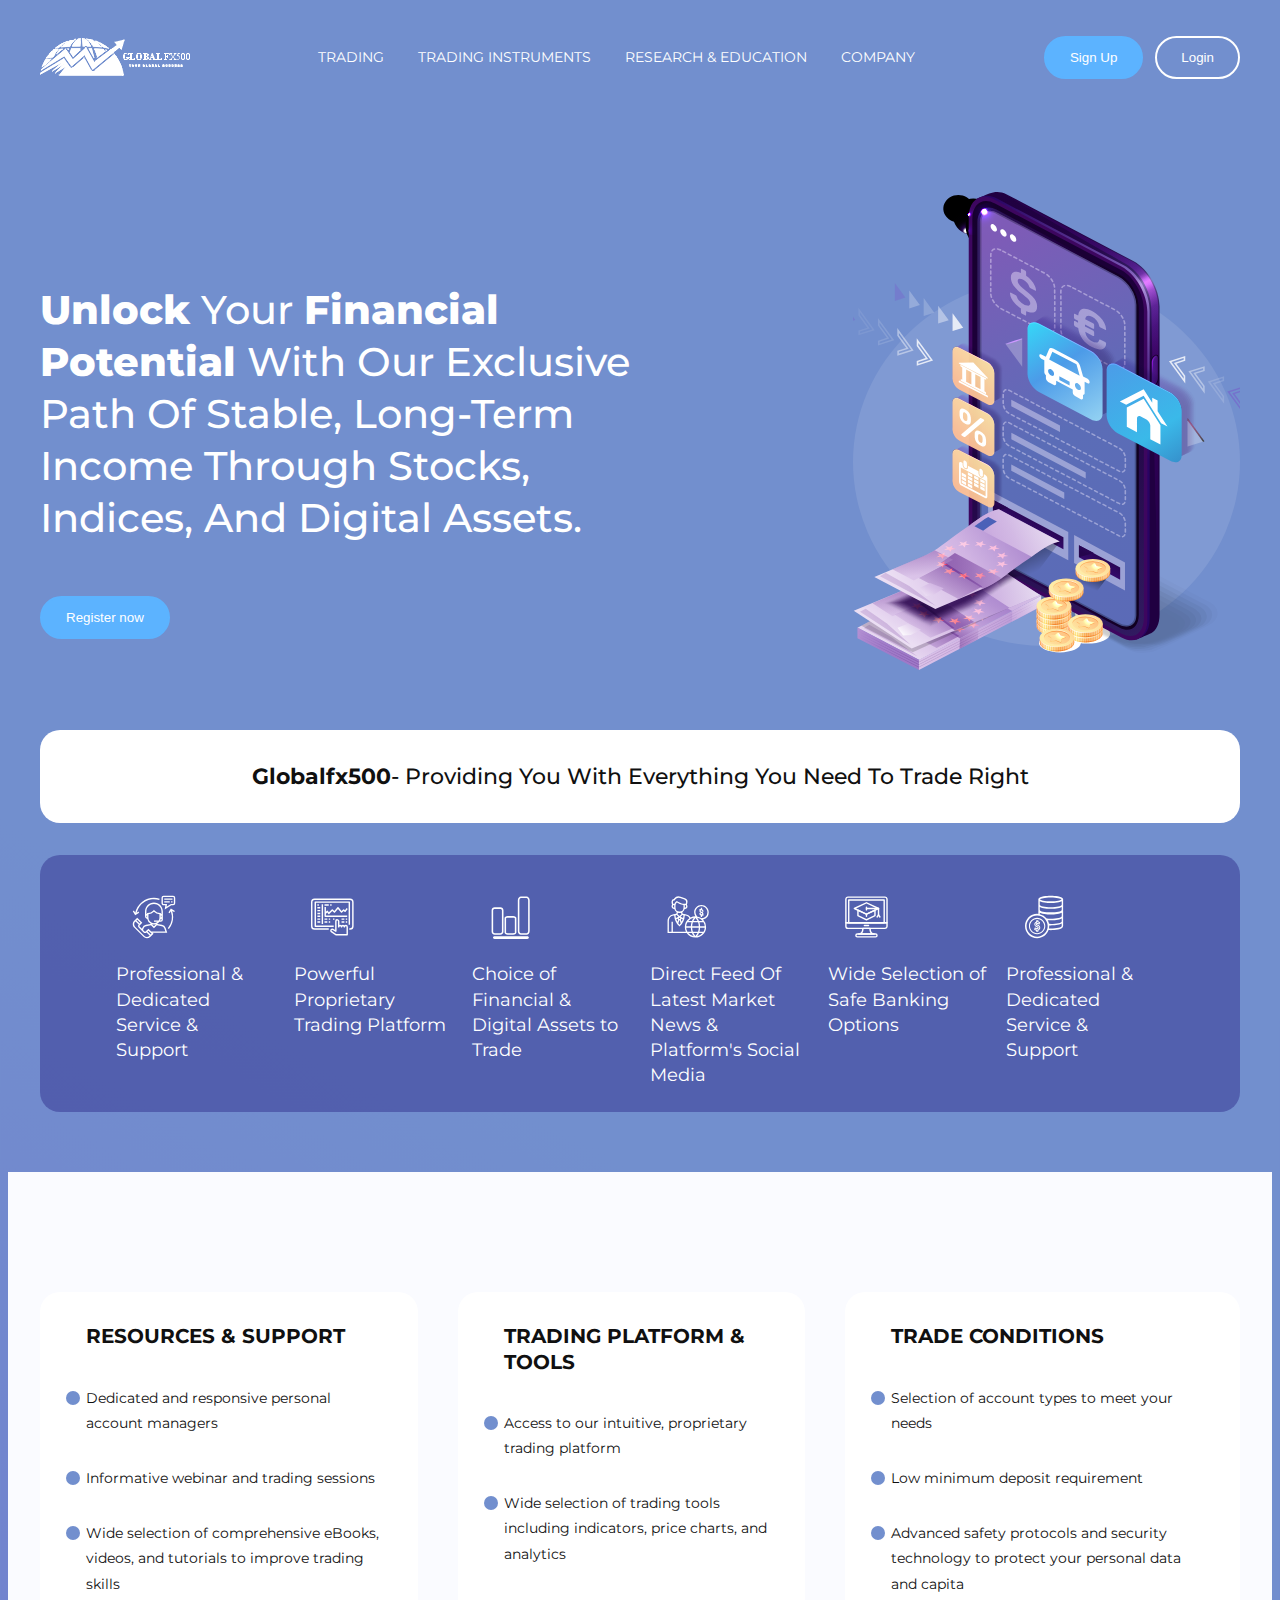
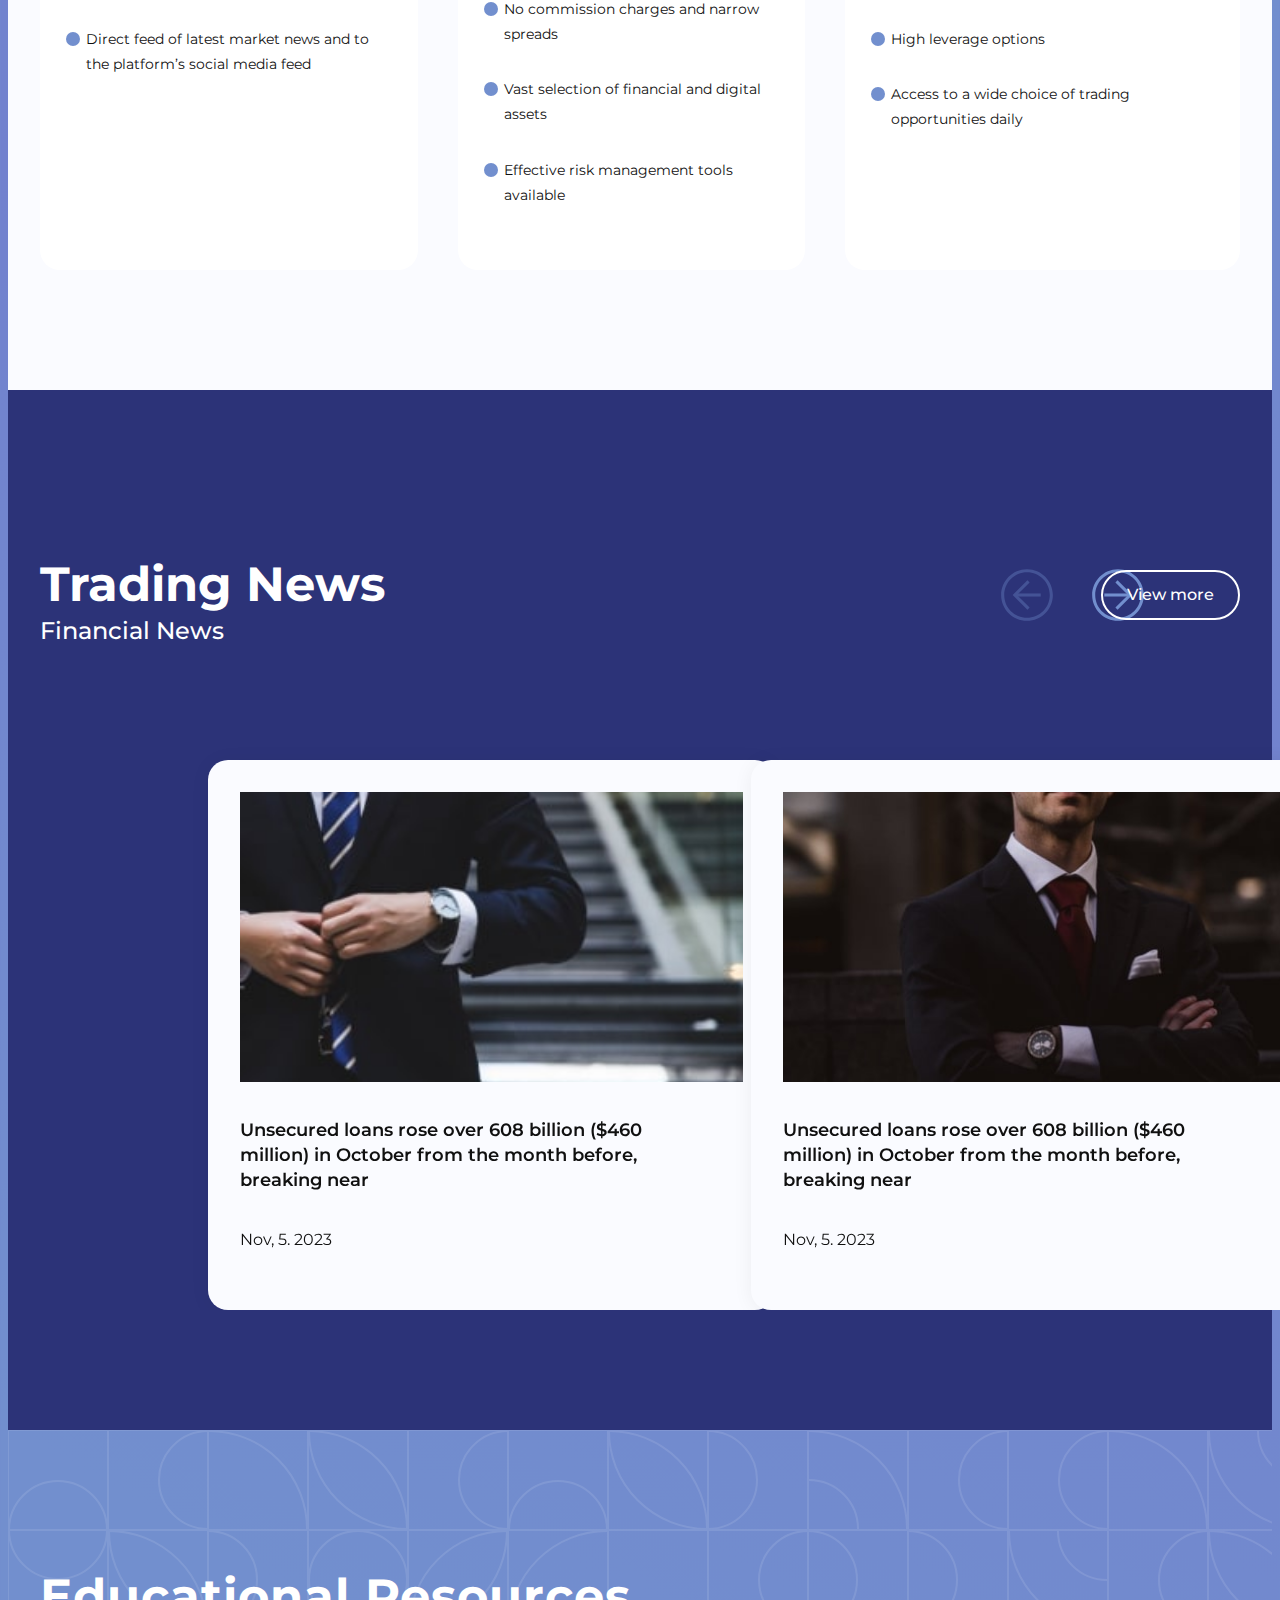
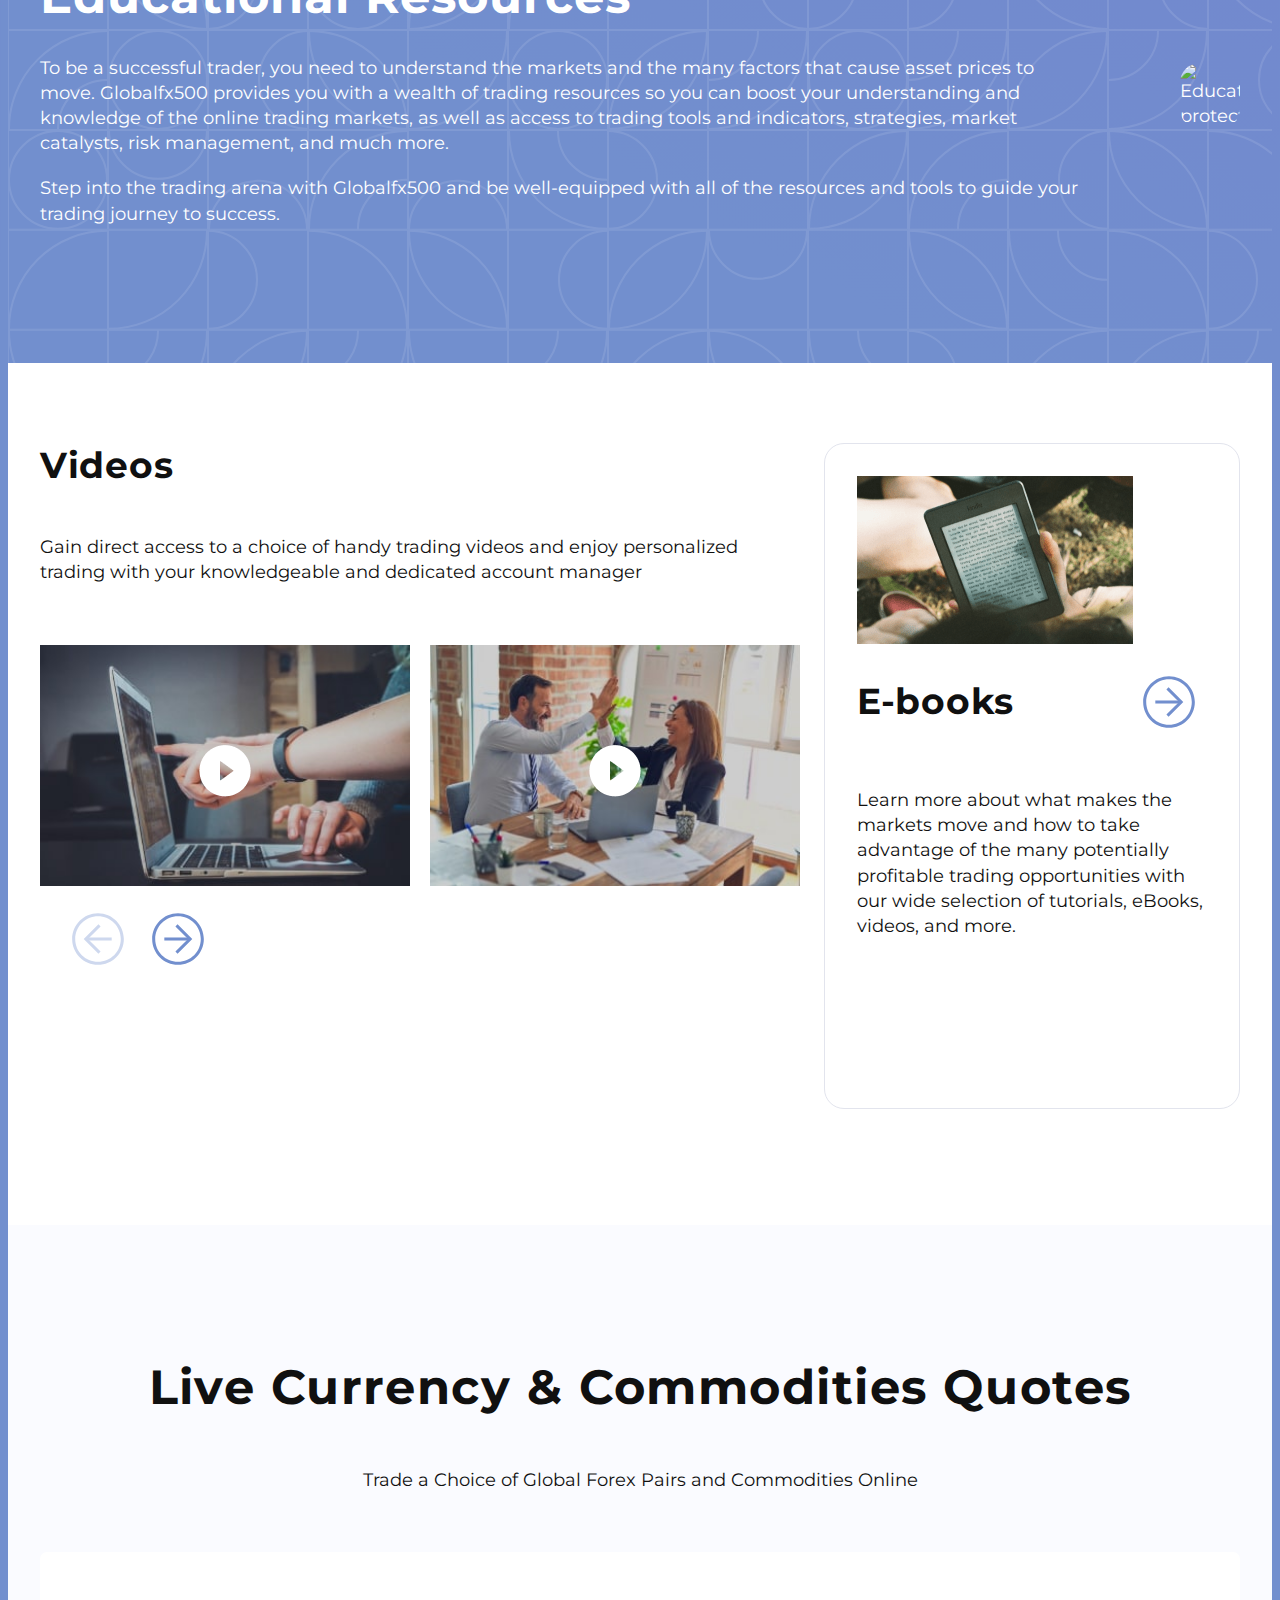
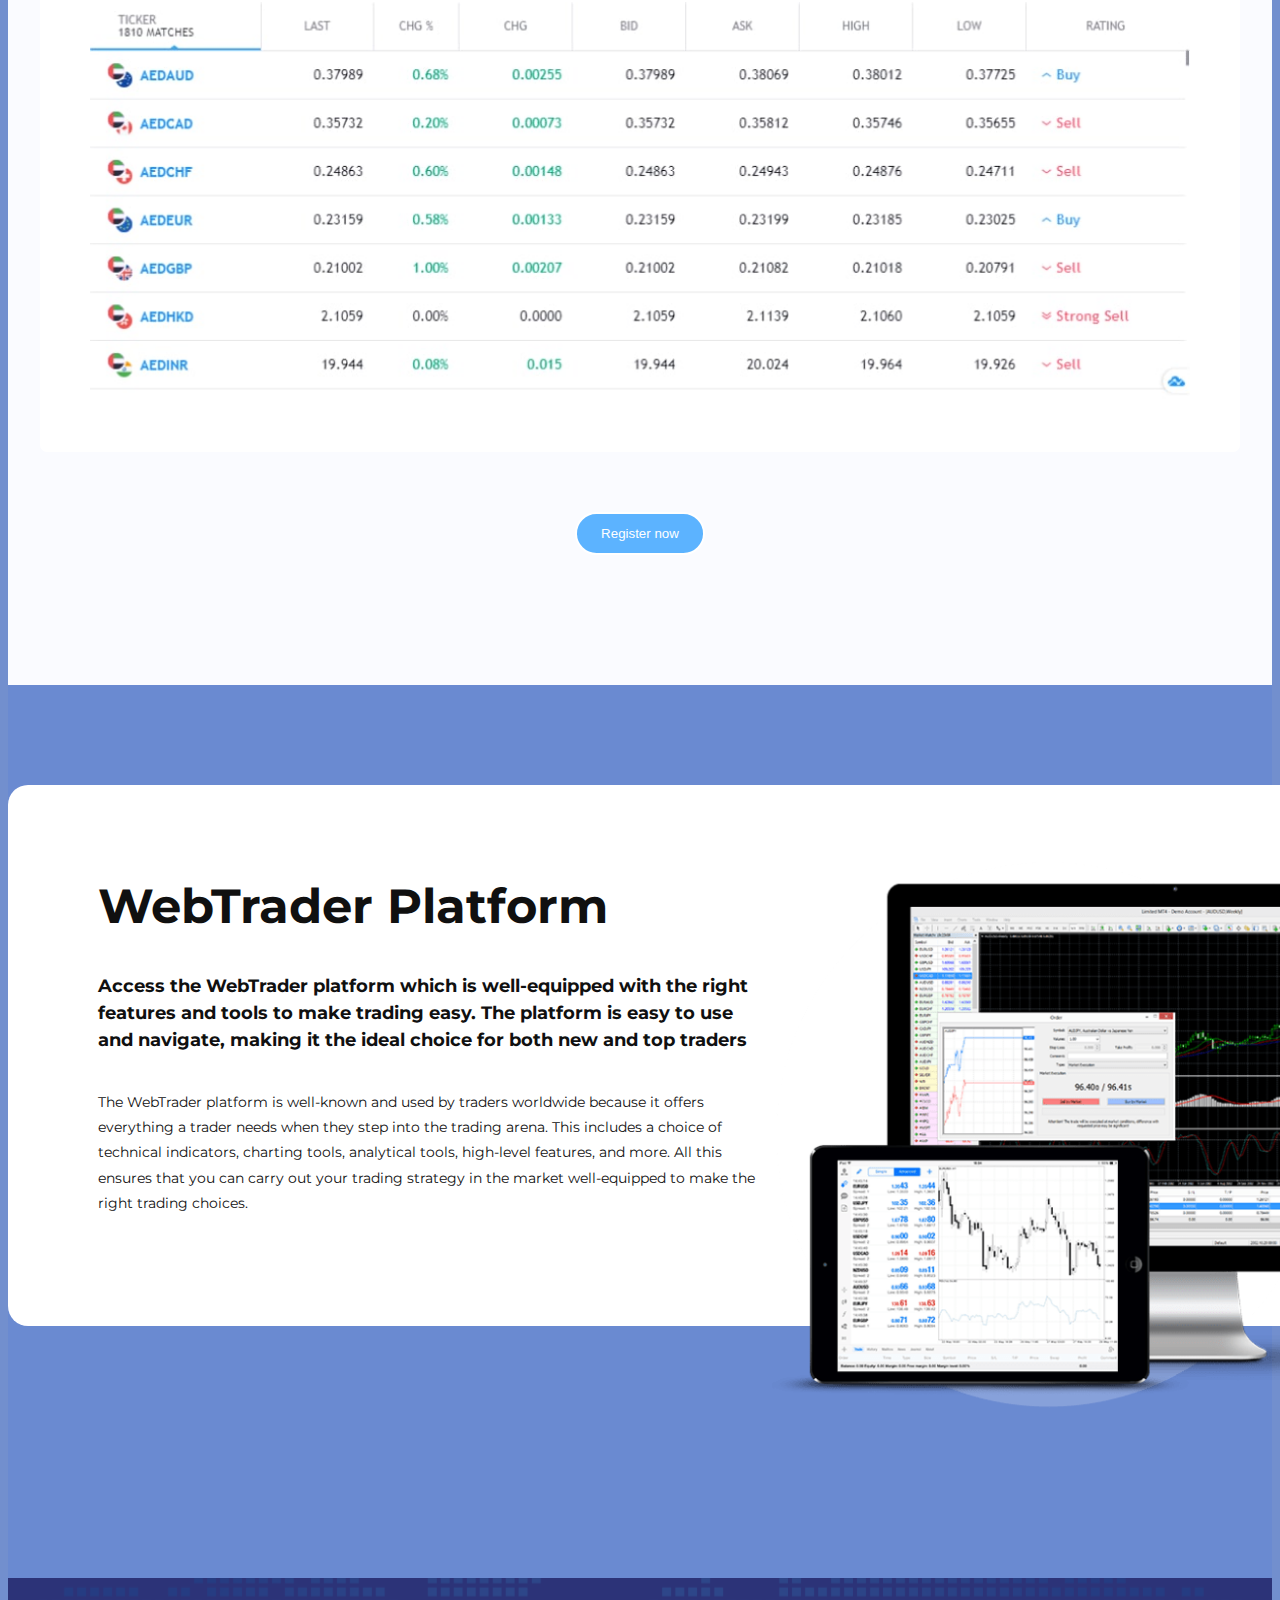
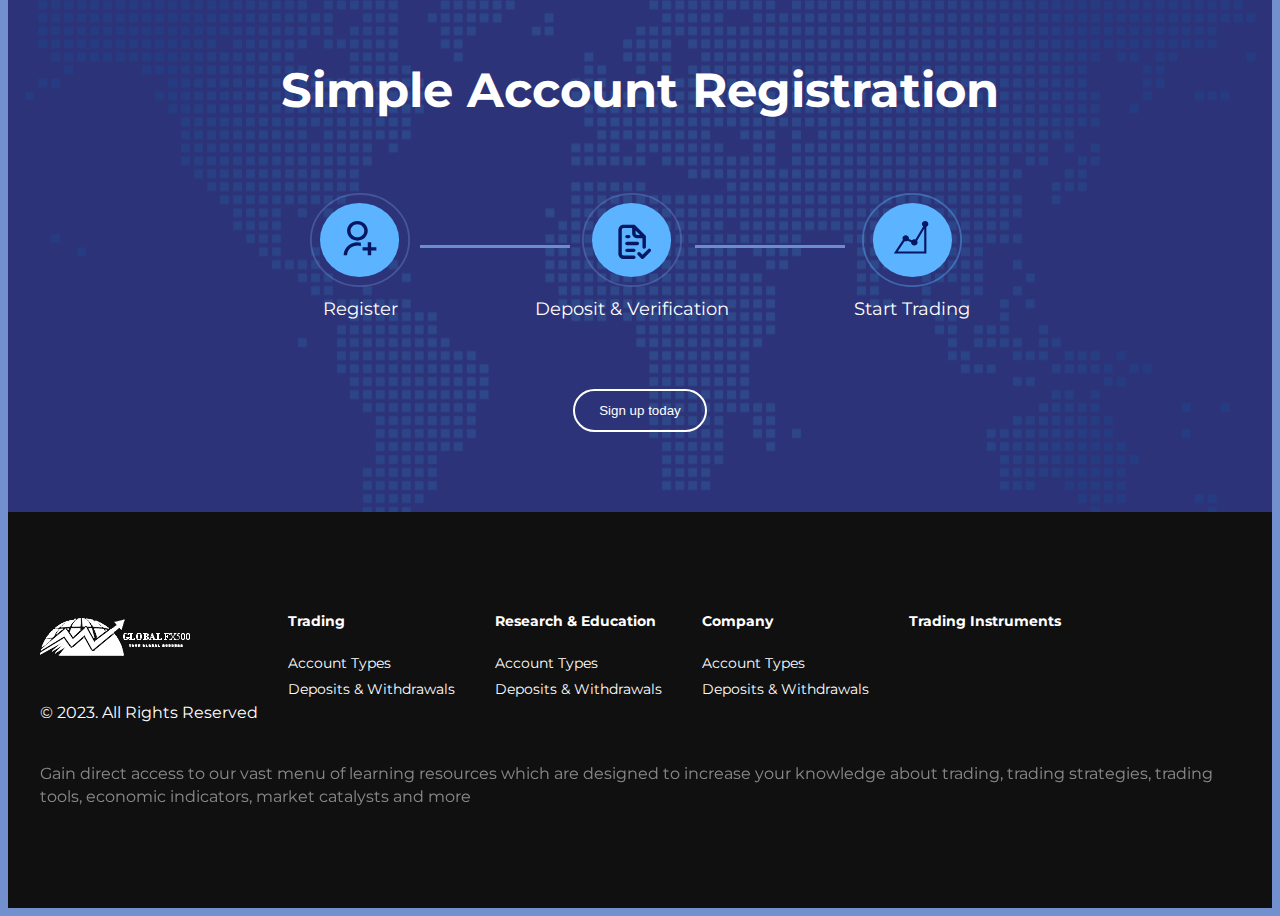
==== index.html @ 39d7bdc4 "finish index" ====
<!DOCTYPE html>
<html lang="en">
  <head>
    <meta charset="UTF-8">
    <meta http-equiv="X-UA-Compatible" content="IE=edge">
    <meta name="viewport" content="width=device-width, initial-scale=1.0">
    <link type="Image/x-icon" href="./img/icons-lemon.svg" rel="icon">
    <!-- фавікон -->
    <link
      rel="stylesheet"
      href="https://cdnjs.cloudflare.com/ajax/libs/modern-normalize/1.1.0/modern-normalize.min.css"
      integrity="sha512-wpPYUAdjBVSE4KJnH1VR1HeZfpl1ub8YT/NKx4PuQ5NmX2tKuGu6U/JRp5y+Y8XG2tV+wKQpNHVUX03MfMFn9Q=="
      crossorigin="anonymous"
      referrerpolicy="no-referrer"
    >
    <link rel="preconnect" href="https://fonts.googleapis.com" >
    <link rel="preconnect" href="https://fonts.gstatic.com" crossorigin>
    <link
      href="https://fonts.googleapis.com/css2?family=Montserrat:wght@400;500;600;700;800&display=swap"
      rel="stylesheet"
    >
    <link
      rel="stylesheet"
      href="https://cdn.jsdelivr.net/npm/swiper@8/swiper-bundle.min.css"
    >
    <link rel="stylesheet" href="./css/main.min.css" >
    <title>Home page</title>
  </head>

  <body>
    <header class="header">
      <div class="header__container container">
        <div class="logo">
          <a href="./index.html" class="logo__link"
            ><img src="./img/logo.png" alt="logo"
          ></a>
        </div>
        <nav class="nav">
          <ul class="nav__list list">
            <li class="nav__item">
              <a href="" class="nav__link link">TRADING</a>
            </li>
            <li class="nav__item">
              <a href="" class="nav__link link">TRADING INSTRUMENTS</a>
            </li>
            <li class="nav__item">
              <a href="" class="nav__link link">RESEARCH & EDUCATION</a>
            </li>
            <li class="nav__item">
              <a href="" class="nav__link link">COMPANY</a>
            </li>
          </ul>
        </nav>
        <div class="header__btn-wrp">
          <button class="header__btn btn btn__main">Sign Up</button>
          <button class="header__btn btn btn__secondary">Login</button>
        </div>
      </div>

      <div class="header-mob container">
        <div class="logo mob-logo">
          <a href="" class="logo__link"
            ><img src="./img/logo.png" alt="logo"
          ></a>
        </div>
        <button type="button" class="mob-menu__open-btn" data-menu-open>
          <svg class="mob-menu__icon" width="40" height="40">
            <use href="./img/icons.svg#icon-menu_open"></use>
          </svg>
        </button>
      </div>

      <div class="backdrop is-hidden" data-menu>
        <div class="mob-menu">
          <div class="container">
            <button type="button" class="mob-menu__close-btn" data-menu-close>
              <svg class="mob-menu__button-icon" width="40" height="40">
                <use href="./img/icons.svg#icon-menu_close"></use>
              </svg>
            </button>
            <nav class="mob-nav">
              <ul class="mob-nav__list list">
                <li class="mob-nav__item">
                  <a href="" class="mob-nav__link link">TRADING</a>
                </li>
                <li class="mob-nav__item">
                  <a href="" class="mob-nav__link link">TRADING INSTRUMENTS</a>
                </li>
                <li class="mob-nav__item">
                  <a href="" class="mob-nav__link link">RESEARCH & EDUCATION</a>
                </li>
                <li class="mob-nav__item">
                  <a href="" class="mob-nav__link link">COMPANY</a>
                </li>
              </ul>
            </nav>

            <div class="mob-header__btn-wrp">
              <button class="mob-header__btn btn btn__main">Sign Up</button>
              <button class="mob-header__btn btn btn__secondary">Login</button>
            </div>
          </div>
        </div>
      </div>
    </header>

    <main>
      <section class="hero hero-section">
        <div class="container">
          <div class="hero__top">
            <div class="hero__title-wrp">
              <h1 class="hero__title">
                <b>Unlock</b> Your <b>Financial Potential</b> with Our Exclusive
                Path of Stable, Long-term Income through Stocks, Indices, and
                Digital Assets.
              </h1>
              <button class="hero__btn btn btn__main">Register now</button>
            </div>
            <div class="hero__img-wrp">
              <img src="./img/hero.svg" alt="online-bank">
            </div>
          </div>

          <div class="hero__bottom">
            <p class="hero__slogan">
              <b> Globalfx500  </b>  -  Providing You With Everything You
              Need To Trade Right
            </p>
            <div class="hero__benefits">
              <ul class="hero__benefits-list list">
                <li class="hero__benefits-item">
                  <svg class="hero__benefits-icon" width="56" height="56">
                    <use href="./img/icons.svg#icon-benefit1"></use>
                  </svg>
                  <p class="hero__benefits-txt">
                    Professional & Dedicated Service & Support
                  </p>
                </li>

                <li class="hero__benefits-item">
                  <svg class="hero__benefits-icon" width="56" height="56">
                    <use href="./img/icons.svg#icon-benefit2"></use>
                  </svg>
                  <p class="hero__benefits-txt">
                    Powerful Proprietary Trading Platform
                  </p>
                </li>

                <li class="hero__benefits-item">
                  <svg class="hero__benefits-icon" width="56" height="56">
                    <use href="./img/icons.svg#icon-benefit3"></use>
                  </svg>
                  <p class="hero__benefits-txt">
                    Choice of Financial & Digital Assets to Trade
                  </p>
                </li>

                <li class="hero__benefits-item">
                  <svg class="hero__benefits-icon" width="56" height="56">
                    <use href="./img/icons.svg#icon-benefit4"></use>
                  </svg>
                  <p class="hero__benefits-txt">
                    Direct Feed Of Latest Market News & Platform's Social Media
                  </p>
                </li>

                <li class="hero__benefits-item">
                  <svg class="hero__benefits-icon" width="56" height="56">
                    <use href="./img/icons.svg#icon-benefit5"></use>
                  </svg>
                  <p class="hero__benefits-txt">
                    Wide Selection of Safe Banking Options
                  </p>
                </li>

                <li class="hero__benefits-item">
                  <svg class="hero__benefits-icon" width="56" height="56">
                    <use href="./img/icons.svg#icon-benefit6"></use>
                  </svg>
                  <p class="hero__benefits-txt">
                    Professional & Dedicated Service & Support
                  </p>
                </li>
              </ul>
            </div>
          </div>
        </div>
      </section>

      <section class="about about-section">
        <div class="container">
          <ul class="about__block-list list">
            <li class="about__block-item">
              <h2 class="about__block-title">RESOURCES & SUPPORT</h2>
              <ul class="about__benefits-list list">
                <li class="about__benefits-item">
                  Dedicated and responsive personal account managers
                </li>
                <li class="about__benefits-item">
                  Informative webinar and trading sessions
                </li>
                <li class="about__benefits-item">
                  Wide selection of comprehensive eBooks, videos, and tutorials
                  to improve trading skills
                </li>
                <li class="about__benefits-item">
                  Direct feed of latest market news and to the platform’s social
                  media feed
                </li>
              </ul>
            </li>

            <li class="about__block-item">
              <h2 class="about__block-title">TRADING PLATFORM & TOOLS</h2>
              <ul class="about__benefits-list list">
                <li class="about__benefits-item">
                  Access to our intuitive, proprietary trading platform
                </li>
                <li class="about__benefits-item">
                  Wide selection of trading tools including indicators, price
                  charts, and analytics
                </li>
                <li class="about__benefits-item">
                  No commission charges and narrow spreads
                </li>
                <li class="about__benefits-item">
                  Vast selection of financial and digital assets
                </li>
                <li class="about__benefits-item">
                  Effective risk management tools available
                </li>
              </ul>
            </li>

            <li class="about__block-item">
              <h2 class="about__block-title">TRADE CONDITIONS</h2>
              <ul class="about__benefits-list list">
                <li class="about__benefits-item">
                  Selection of account types to meet your needs
                </li>
                <li class="about__benefits-item">
                  Low minimum deposit requirement
                </li>
                <li class="about__benefits-item">
                  Advanced safety protocols and security technology to protect
                  your personal data and capita
                </li>
                <li class="about__benefits-item">High leverage options</li>
                <li class="about__benefits-item">
                  Access to a wide choice of trading opportunities daily
                </li>
              </ul>
            </li>
          </ul>
        </div>
      </section>

      <section class="news">
        <div class="container news__container">
          <div class="news__title-wrp">
            <h2 class="news__title">Trading News</h2>

            <p class="news__subtitle">Financial News</p>
          </div>

          <a href="" class="btn btn__secondary news__btn link">View more</a>
        </div>

        <div class="swiper" id="newsSwiper">
          <!-- Additional required wrapper -->
          <div class="swiper-wrapper">
            <!-- Slides -->
            <div class="swiper-slide">
              <a href="" class="link">
                <div class="news-item">
                  <div class="news__img">
                    <img src="./img/news-1.jpg" alt="news-cover-1">
                  </div>
                  <div class="news__text">
                    Unsecured loans rose over 608 billion ($460 million) in
                    October from the month before, breaking near
                  </div>
                  <p class="news__day">Nov, 5. 2023</p>
                </div>
              </a>
            </div>

            <div class="swiper-slide">
              <a href="" class="link">
                <div class="news-item">
                  <div class="news__img">
                    <img src="./img/news-2.jpg" alt="news-cover-2" >
                  </div>
                  <div class="news__text">
                    Unsecured loans rose over 608 billion ($460 million) in
                    October from the month before, breaking near
                  </div>
                  <p class="news__day">Nov, 5. 2023</p>
                </div>
              </a>
            </div>

            <div class="swiper-slide">
              <a href="" class="link">
                <div class="news-item">
                  <div class="news__img">
                    <img src="./img/news-3.jpg" alt="news-cover-3" >
                  </div>
                  <div class="news__text">
                    Unsecured loans rose over 608 billion ($460 million) in
                    October from the month before, breaking near
                  </div>
                  <p class="news__day">Nov, 5. 2023</p>
                </div>
              </a>
            </div>

            <div class="swiper-slide">
              <a href="" class="link">
                <div class="news-item">
                  <div class="news__img">
                    <img src="./img/news-4.jpg" alt="news-cover-4" >
                  </div>
                  <div class="news__text">
                    Unsecured loans rose over 608 billion ($460 million) in
                    October from the month before, breaking near
                  </div>
                  <p class="news__day">Nov, 5. 2023</p>
                </div>
              </a>
            </div>

            <div class="swiper-slide">
              <a href="" class="link">
                <div class="news-item">
                  <div class="news__img">
                    <img src="./img/news-1.jpg" alt="news-cover-1" >
                  </div>
                  <div class="news__text">
                    Unsecured loans rose over 608 billion ($460 million) in
                    October from the month before, breaking near
                  </div>
                  <p class="news__day">Nov, 5. 2023</p>
                </div>
              </a>
            </div>
          </div>

          <div class="swiper-button-prev news-btn-prev"></div>
          <div class="swiper-button-next news-btn-next"></div>
        </div>
      </section>

      <section class="description">
        <div class="container description__container">
          <div class="description__text-content">
            <h2 class="description__title">Educational Resources</h2>
            <p class="description__text">
              To be a successful trader, you need to understand the markets and
              the many factors that cause asset prices to move. Globalfx500
              provides you with a wealth of trading resources so you can boost
              your understanding and knowledge of the online trading markets, as
              well as access to trading tools and indicators, strategies, market
              catalysts, risk management, and much more.
            </p>
            <p class="description__text description__text--second">
              Step into the trading arena with Globalfx500 and be well-equipped
              with all of the resources and tools to guide your trading journey
              to success.
            </p>
          </div>

          <div class="description__image-wrp">
            <img src="./img/description-img.jpg" alt="Educational protect">
          </div>
        </div>
      </section>

      <section class="video">
        <div class="container video__container">
          <div class="video__slider-wrp">
            <h2 class="video__title">Videos</h2>
            <p class="video__txt">
              Gain direct access to a choice of handy trading videos and enjoy
              personalized trading with your knowledgeable and dedicated account
              manager
            </p>

              <div class="swiper" id="newVideoSwiper">

                <div class="swiper-wrapper">
                  <!-- Slides -->
                  <div class="swiper-slide">
                    <div class="swiper-slide-img">
                      <img
                      class="video-thumbnail"
                      src="./img/video-1.jpg"
                      alt="Video Thumbnail"
                      width="300"
                      height="200"
                      data-src="./img/video.mp4"
                    >
                    </div>

                  </div>
                  <div class="swiper-slide">
                    <div class="swiper-slide-img">
                      <img
                      class="video-thumbnail"
                      src="./img/video-2.jpg"
                      alt="Video Thumbnail"
                      width="300"
                      height="200"
                      data-src="./img/video.mp4"
                    >
                    </div>

                  </div>
                  <div class="swiper-slide">
                    <div class="swiper-slide-img">
                      <img
                      class="video-thumbnail"
                      src="./img/video-1.jpg"
                      alt="Video Thumbnail"
                      width="300"
                      height="200"
                      data-src="./img/video.mp4"
                    >
                    </div>

                  </div>
                  
                </div>


                <div class="swiper-button-prev video-btn-prev"></div>
                <div class="swiper-button-next video-btn-next"></div>

              </div>

          
            <!-- <div id="video-container" style="display: none">
              <video controls width="600" height="400" id="video">
                <source src="./img/video.mp4" type="video/mp4">
                Your browser does not support the video tag.
              </video>
            </div> -->
          </div>

          <div class="ebooks">
            <div class="ebooks__img-wrp">
              <img src="./img/ebooks.png" alt="e-book">
            </div>

            <div class="ebooks__title-wrp">
              <h3 class="ebooks__title">E-books</h3>
              <a class="ebooks__link" href=""><img src="./img/arrow-right.svg" alt="arrow"></a>
            </div>
            
            <p class="ebooks__text">Learn more about what makes the markets move and how to take advantage of the many potentially profitable trading opportunities with our wide selection of tutorials, eBooks, videos, and more. </p>
          </div>
        </div>
      </section>

      <section class="currency">
        <div class="container">
          <h2 class="currency__title">Live Currency & Commodities Quotes</h2>
          <p class="currency__text">
            Trade a Choice of Global Forex Pairs and Commodities Online
          </p>
          <div class="currency__img">
            <img src="./img/currency.jpg" alt="table">
          </div>
          <button class="currency__btn btn btn__main">Register now</button>
        </div>
      </section>

      <section class="trader">
        <div class="container trader__container">
          <div class="trader__text-content">
            <h2 class="trader__title">WebTrader Platform</h2>
            <p class="trader__text--bold">
              Access the WebTrader platform which is well-equipped with the
              right features and tools to make trading easy. The platform is
              easy to use and navigate, making it the ideal choice for both new
              and top traders
            </p>

            <p class="trader__text">
              The WebTrader platform is well-known and used by traders worldwide
              because it offers everything a trader needs when they step into
              the trading arena. This includes a choice of technical indicators,
              charting tools, analytical tools, high-level features, and more.
              All this ensures that you can carry out your trading strategy in
              the market well-equipped to make the right trading choices.
            </p>
          </div>

          <img class="trader-img" src="./img/trader.png" alt="gadgets">
        </div>
      </section>

      <section class="progress">
        <div class="container">
          <h2 class="progress__title">Simple Account Registration</h2>
          <ul class="progress__list list">
            <li class="progress__item progress__item--first">
              <img class="progress__img" src="./img/reg-1.svg" alt="icon">
              <p class="progress__text">Register</p>
            </li>

            <li class="progress__item progress__item--second">
              <img class="progress__img" src="./img/reg-2.svg" alt="icon">
              <p class="progress__text">Deposit & Verification </p>
            </li>

            <li class="progress__item">
              <img class="progress__img" src="./img/reg-3.svg" alt="icon">
              <p class="progress__text">Start Trading</p>
            </li>
          </ul>
          <button class="progress__btn btn btn__secondary">Sign up today</button>
        </div>
      </section>
    </main>

    <footer class="footer">
      <div class="container footer__container">
        <div class="footer__wrp">
          <div class="logo-wrap">
            <img src="./img/logo.png" alt="logo">
            <p class="privacy-text">© 2023. All Rights Reserved</p>
          </div>
  
            <nav class="footer__menu">
  
              <ul class="footer__menu-list footer__item list">
                <li class="footer__menu-item"><a href="" class="link footer__link  footer__menu-item--title">Trading</a></li>
                <li class="footer__menu-item"><a href="" class="link footer__link">Account Types</a></li>
                <li class="footer__menu-item"><a href="" class="link footer__link">Deposits & Withdrawals</a></li>
              </ul>
  
              <ul class="footer__menu-list footer__item list">
                <li class="footer__menu-item"><a href="" class="link footer__link footer__menu-item--title">Research & Education</a></li>
                <li class="footer__menu-item"><a href="" class="link footer__link">Account Types</a></li>
                <li class="footer__menu-item"><a href="" class="link footer__link">Deposits & Withdrawals</a></li>
              </ul>
  
              <ul class="footer__menu-list footer__item list">
                <li class="footer__menu-item"><a href="" class="link footer__link  footer__menu-item--title">Company</a></li>
                <li class="footer__menu-item"><a href="" class="link footer__link">Account Types</a></li>
                <li class="footer__menu-item"><a href="" class="link footer__link">Deposits & Withdrawals</a></li>
              </ul>
  
              <ul class="footer__menu-list footer__item list">
                <li class="footer__menu-item"><a href="" class="link footer__link  footer__menu-item--title">Trading Instruments</a></li>
              </ul>
  
            </nav>
          
        </div>
        <p class="footer-txt">Gain direct access to our vast menu of learning resources which are designed to increase your knowledge about trading, trading strategies, trading tools, economic indicators, market catalysts and more</p>
      </div>
    </footer>

    <script src="https://cdn.jsdelivr.net/npm/swiper@8/swiper-bundle.min.js"></script>
    <script src="./js/menu.js"></script>
    <script src="./js/slider.js"></script>
    <script src="./js/video-slider.js"></script>
  </body>
</html>
---- css/main.min.css ----
p,h1,h2,h3,h4,h5,h6{margin:0}ul{margin:0;padding-left:0}body{font-family:"Montserrat",sans-serif;color:#fff;font-family:Montserrat;font-size:18px;font-style:normal;font-weight:400;line-height:140%;background:var(--primary-background)}img{display:block;width:100%;max-width:100%;height:auto}address{font-style:normal}.list{list-style:none}.link{text-decoration:none}.is-hidden{opacity:0;visibility:hidden;pointer-events:none}.visually-hidden{position:absolute;white-space:nowrap;width:1px;height:1px;overflow:hidden;border:0;padding:0;clip:rect(0 0 0 0);-webkit-clip-path:inset(50%);clip-path:inset(50%);margin:-1px}.no-scroll{overflow:hidden}a.link:hover{cursor:pointer;color:#2c3378;transition:all 250ms cubic-bezier(0.4, 0, 0.2, 1)}.container{width:100%;margin-left:auto;margin-right:auto;padding-left:20px;padding-right:20px}@media screen and (min-width: 480px){.container{width:480px}}@media screen and (min-width: 768px){.container{width:768px}}@media screen and (min-width: 1200px){.container{width:1200px}}.btn{display:flex;align-items:center;justify-content:center;display:flex;padding:12px 24px;flex-direction:column;align-items:flex-start;gap:4px;border-radius:100px;color:var(--text-color);cursor:pointer;transition:all 250ms cubic-bezier(0.4, 0, 0.2, 1)}.btn__main{background:var(--accent-color);border:2px solid var(--accent-color)}.btn__main:hover,.btn__main:focus{background:#6a8ad1;border:2px solid #fff}.btn__secondary{background:rgba(0,0,0,0);border:2px solid #fff}.btn__secondary:hover,.btn__secondary:focus{background:#fff;border:2px solid fff;color:#6a8ad1}:root{--text-color: #ffffff;--secondary-text-color: #101010;--accent-color: #5CB3FF;--primary-background: linear-gradient(209deg, #728FCE 19%, #7281CE 30.75%, #728FCE 46.56%);--secondary-background-color: #FAFBFF}.visually-hidden{position:absolute;white-space:nowrap;width:1px;height:1px;overflow:hidden;border:0;padding:0;clip:rect(0 0 0 0);-webkit-clip-path:inset(50%);clip-path:inset(50%);margin:-1px}.header{padding:24px 0px}.header__container{display:none}@media screen and (min-width: 1200px){.header__container{display:flex;align-items:center;justify-content:space-between}}.header__btn-wrp{display:flex;align-items:center;justify-content:space-between;gap:12px}.logo{width:150px;height:50px}.nav__list{display:flex;align-items:center;justify-content:space-between;gap:34px}.nav__link{color:var(--text-color);font-size:14px}.mob-nav__list{display:flex;flex-wrap:wrap;flex-direction:column;gap:30px}.mob-nav__link{color:var(--text-color)}.mob-header__btn-wrp{display:flex;align-items:center;justify-content:center;gap:12px}.backdrop{position:absolute;top:0;background-color:rgba(0,0,0,.2);width:100%;height:100%;transition:opacity 250ms cubic-bezier(0.4, 0, 0.2, 1),visibility 250ms cubic-bezier(0.4, 0, 0.2, 1)}.mob-logo{padding-left:20px}@media screen and (min-width: 1200px){.mob-logo{display:none}}.header-mob{display:flex;align-items:flex-end;justify-content:space-between}@media screen and (min-width: 1200px){.header-mob{display:none}}@media screen and (min-width: 1200px){.header-top-mob{display:none}}.mob-menu{position:fixed;background:var(--primary-background);z-index:1000;top:0;right:0;width:100vw;height:70vh;padding:24px 0px}.mob-menu>.container{height:100%;display:flex;flex-direction:column;justify-content:space-between}.mob-menu__nav{padding-left:30px}.mob-menu__icon{background-color:var(--accent-color)}.mob-menu__close-btn,.mob-menu__open-btn{display:block;margin-left:auto;background:var(--primary-background);border:none;transition:fill 250ms cubic-bezier(0.4, 0, 0.2, 1);cursor:pointer;fill:#fff}.mob-menu__close-btn:hover,.mob-menu__close-btn:focus,.mob-menu__open-btn:hover,.mob-menu__open-btn:focus{fill:#2c3378}.mob-menu__open-btn>.mob-menu__icon{background-color:var(--primary-background-color)}.mob-menu__open-btn{background-color:var(--primary-background-color)}.mob-menu__item:not(:last-child){margin-bottom:22px}.mob-menu__link{font-weight:500;font-size:24px;line-height:35px;letter-spacing:.02em;color:#212121;transition:color 250ms cubic-bezier(0.4, 0, 0.2, 1)}.mob-menu__link:hover,.mob-menu__link:focus{color:#2c3378}@media screen and (min-width: 1200px){.mob-menu__open-btn{display:none}}.hero{padding:86px 0px 60px 0px}.hero__top{display:flex;flex-wrap:wrap;flex-direction:column;gap:50px}@media screen and (min-width: 768px){.hero__top{flex-direction:row;flex-wrap:nowrap;justify-content:space-between;align-items:center}}.hero__title-wrp{max-width:450px}@media screen and (min-width: 1200px){.hero__title-wrp{max-width:600px}}.hero__title{font-size:24px;font-weight:400;display:block;margin-bottom:52px}@media screen and (min-width: 1200px){.hero__title{font-size:40px;font-style:normal;line-height:130%;text-transform:capitalize;font-weight:500}}.hero__title b{font-weight:800}.hero__img-wrp{max-width:420px;position:relative;z-index:1;margin-bottom:60px}.hero__img-wrp::after{content:"";display:block;width:100%;height:77%;border-radius:50%;background:rgba(255,255,255,.1);position:absolute;bottom:5%;left:0;z-index:-1}.hero__bottom{font-size:20px}.hero__slogan{padding:34px 20px;border-radius:20px;background:#fff;font-size:18px;color:var(--secondary-text-color);font-weight:500;text-align:center;margin-bottom:32px}@media screen and (min-width: 1200px){.hero__slogan{font-size:22px;display:flex;justify-content:center;align-items:center}}.hero__slogan b{font-weight:700}.hero__benefits{padding:24px 34px;border-radius:20px;background:rgba(61,65,153,.6);text-align:center}@media screen and (min-width: 768px){.hero__benefits{text-align:left}}.hero__benefits-list{display:flex;flex-wrap:wrap;flex-direction:column;gap:20px;align-items:center;justify-content:center}@media screen and (min-width: 768px){.hero__benefits-list{flex-direction:row;align-items:flex-start}}.hero__benefits-item{transition:all 150ms cubic-bezier(0.4, 0, 0.2, 1);font-size:18px}.hero__benefits-icon{width:76px;height:76px;fill:currentColor;transition:all 150ms cubic-bezier(0.4, 0, 0.2, 1)}.hero__benefits-item:hover .hero__benefits-icon{fill:#1e2459}.hero__benefits-item:hover,.hero__benefits-item:focus{color:#1e2459}.hero__benefits-item:focus .hero__benefits-icon{fill:#1e2459}.hero__benefits-txt{max-width:158px}.about{padding-top:50px;padding-bottom:50px;background:var(--secondary-background-color);color:var(--secondary-text-color)}@media screen and (min-width: 768px){.about{padding-top:120px;padding-bottom:120px}}.about__block-list{display:flex;gap:40px;flex-direction:column}@media screen and (min-width: 768px){.about__block-list{flex-direction:row}}.about__block-item{padding:32px 32px 32px 46px;background-color:#fff;border-radius:20px;transition:all 250ms cubic-bezier(0.4, 0, 0.2, 1)}.about__block-item:hover,.about__block-item:focus{scale:1.05}.about__block-title{font-size:20px;margin-bottom:36px}.about__benefits-item{position:relative;font-size:14px;margin-bottom:30px}.about__benefits-item::after{position:absolute;display:block;width:14px;height:14px;border-radius:7px;content:"";background-color:#728fce;top:5px;left:-20px}.news{background-color:#2c3378;padding-top:200px;padding-bottom:80px;position:relative}@media screen and (min-width: 1200px){.news{padding-top:120px;padding-bottom:120px}}.news-item{width:100%;padding:32px 32px 58px 32px;border-radius:20px;background:#fafbff;box-shadow:0px 2px 20px 0px rgba(0,0,0,.06)}.news__img{width:100%;height:290px;overflow:hidden;margin-bottom:36px;position:relative}.news__img img{position:absolute;top:0;left:0;width:100%;height:100%;-o-object-fit:cover;object-fit:cover}.news__text{font-size:18px;font-style:normal;font-weight:600;line-height:140%;overflow:hidden;text-overflow:ellipsis;width:90%;margin-bottom:36px;color:var(--secondary-text-color)}.news__day{color:#101010;font-size:16px;font-style:normal;font-weight:400;line-height:140%}.news__container{position:relative;display:flex;align-items:center;top:-60px;flex-direction:column-reverse}@media screen and (min-width: 1200px){.news__container{top:60px;flex-direction:row}}.news__title-wrp{position:absolute;left:20px;margin-top:10px}.news__title{font-size:32px;font-weight:700;line-height:130%;text-transform:capitalize}@media screen and (min-width: 768px){.news__title{font-size:48px}}.news__subtitle{font-size:24px;font-weight:500;line-height:130%;text-transform:capitalize}.news__btn{margin-left:auto;font-size:16px;font-style:normal;font-weight:500;line-height:135.687%;z-index:10000}.swiper{width:95%;height:100%;padding:0px 0px 100px 0px}@media screen and (min-width: 768px){.swiper{width:100%}}@media screen and (min-width: 1200px){.swiper{width:100%;padding:200px 0px 0px 200px}}@media screen and (min-width: 1600px){.swiper{width:1500px;padding:200px 0px 0px 0px}}.swiper-button-prev{width:85px;height:85px;top:90%}@media screen and (min-width: 1200px){.swiper-button-prev{top:17px;left:67%}}@media screen and (min-width: 1500px){.swiper-button-prev{left:60%}}.swiper-slide{border-radius:20px}@media screen and (min-width: 1200px){.swiper-slide{width:560px}}.swiper-button-next{width:85px;height:85px;top:90%}@media screen and (min-width: 1200px){.swiper-button-next{top:17px;right:21%}}@media screen and (min-width: 1500px){.swiper-button-next{right:29%}}body .swiper .swiper-wrapper .swiper-slide-shadow-left{border-radius:20px;background-image:linear-gradient(to left, rgba(0, 0, 0, 0), rgba(0, 0, 0, 0.2))}body .swiper .swiper-wrapper .swiper-slide-shadow-right{border-radius:20px;background-image:linear-gradient(to left, rgba(0, 0, 0, 0.2), rgba(0, 0, 0, 0))}.swiper-button-next:after,.swiper-container-rtl .swiper-button-prev:after{content:"";width:100px;height:80px;background:url("../img/arrow-right.svg")}.swiper-button-prev:after,.swiper-container-rtl .swiper-button-prev:after{content:"";width:100px;height:80px;background:url("../img/arrow.svg")}.description{background-image:url("../img/bg-pattern.svg");padding:80px 0px}@media screen and (min-width: 1200px){.description{padding:136px 0px}}.description__container{display:flex;justify-content:space-between;gap:90px;align-items:center;flex-direction:column}@media screen and (min-width: 1200px){.description__container{flex-direction:row}}.description__title{font-size:24px;font-weight:700;letter-spacing:.96px;line-height:60px;margin-bottom:30px}@media screen and (min-width: 768px){.description__title{font-size:48px}}.description__text{font-size:14px;font-weight:400;line-height:140%}@media screen and (min-width: 768px){.description__text{font-size:18px}}.description__text--second{margin-top:20px}.description__image-wrp{max-width:559px;border-radius:20px;overflow:hidden}.video{display:none}@media screen and (min-width: 1200px){.video{display:block}}.video{padding:80px 0px;background:#fff;color:var(--secondary-text-color)}.video__container{display:flex;justify-content:space-between}.video__title{font-size:24px;font-style:normal;font-weight:700;line-height:normal;letter-spacing:.72px;margin-bottom:48px}@media screen and (min-width: 1200px){.video__title{font-size:36px}}.video__txt{font-size:14px;font-style:normal;font-weight:400;line-height:140%}@media screen and (min-width: 1200px){.video__txt{font-size:18px}}#newVideoSwiper{width:760px;height:500px;padding:0;margin-right:auto;margin-left:0;margin-top:60px}.video-btn-next{top:55%;left:100px}.video-btn-prev{top:55%;left:20px}.swiper-slide-img{position:relative}.swiper-slide-img::after{position:absolute;content:" ";width:60px;height:60px;background:url("../img/play.png");display:block;transform:translate(-50%);top:40%;left:50%;z-index:1000000}.ebooks{border-radius:20px;border:1px solid #e2e4ed;background:#fff;padding:32px;max-width:350px;max-height:600px}.ebooks__img-wrp{width:276px;height:188px}.ebooks__title-wrp{display:flex;justify-content:space-between;align-items:center;margin-bottom:48px}.ebooks__title{font-size:24px;font-weight:700;letter-spacing:.72px}@media screen and (min-width: 1200px){.ebooks__title{font-size:36px}}.ebooks__link{transition:all 250ms cubic-bezier(0.4, 0, 0.2, 1)}.ebooks__link:hover{opacity:.5}.currency{padding:130px 0px;background:#fafbff;color:var(--secondary-text-color)}.currency__title{text-align:center;font-size:24px;font-style:normal;font-weight:700;line-height:135.687%;letter-spacing:1.44px;text-transform:capitalize;margin-bottom:48px}@media screen and (min-width: 1200px){.currency__title{font-size:48px}}.currency__text{text-align:center;font-size:18px;font-weight:400;line-height:135.687%;margin-bottom:60px}.currency__img{border-radius:7px;overflow:hidden;padding:50px;background-color:#fff;margin-bottom:60px}.currency__btn{margin:0 auto;border:2px solid #fff;font-weight:500}.currency__title{text-align:center;font-size:24px;font-style:normal;font-weight:700;line-height:135.687%;letter-spacing:1.44px;text-transform:capitalize;margin-bottom:48px}@media screen and (min-width: 1200px){.currency__title{font-size:48px}}.currency__text{text-align:center;font-size:18px;font-weight:400;line-height:135.687%;margin-bottom:60px}.currency__img{border-radius:7px;overflow:hidden;padding:50px;background-color:#fff;margin-bottom:60px}.currency__btn{margin:0 auto;border:2px solid #fff;font-weight:500}.currency__title{text-align:center;font-size:24px;font-style:normal;font-weight:700;line-height:135.687%;letter-spacing:1.44px;text-transform:capitalize;margin-bottom:48px}@media screen and (min-width: 1200px){.currency__title{font-size:48px}}.currency__text{text-align:center;font-size:18px;font-weight:400;line-height:135.687%;margin-bottom:60px}.currency__img{border-radius:7px;overflow:hidden;padding:50px;background-color:#fff;margin-bottom:60px}.currency__btn{margin:0 auto;border:2px solid #fff;font-weight:500}.video__slider-wrp{width:760px}.videoSwiper{overflow:hidden;padding:60px 0}.video-swiper-button-prev{top:315px}.video-swiper-button-next{top:315px;right:20%}.trader{padding:100px 0px 252px;background-color:#6a8ad1;color:var(--secondary-text-color)}.trader__container{padding:90px;background-color:#fff;border-radius:20px;display:flex;flex-direction:column;position:relative}@media screen and (min-width: 1200px){.trader__title,.trader__text--bold,.trader__text{max-width:55%}}.trader__title{font-size:24px;font-style:normal;font-weight:700;line-height:130%;text-transform:capitalize;margin-bottom:36px}@media screen and (min-width: 1200px){.trader__title{font-size:48px}}.trader__text--bold{font-size:14px;font-style:normal;font-weight:700;line-height:150%;margin-bottom:36px}@media screen and (min-width: 1200px){.trader__text--bold{font-size:18px}}.trader__text{margin-bottom:20px;font-size:14px}@media screen and (min-width: 1200px){.trader{font-size:18px}}@media screen and (min-width: 1200px){.trader-img{position:absolute;max-width:45%;top:10%;right:0}}.progress{background-color:#2c3378;padding:80px 0;background-image:url("../img/reg-bg.svg");background-repeat:no-repeat;background-position:center;background-size:contain}.progress__title{text-align:center;font-size:24px;font-style:normal;font-weight:700;line-height:135.687%;margin-bottom:70px}@media screen and (min-width: 1200px){.progress__title{font-size:48px}}@media screen and (min-width: 1200px){.progress__title{font-size:48px}}.progress__item img{width:100px}.progress__item{display:flex;justify-content:center;align-items:center;flex-direction:column;gap:10px;position:relative}.progress__item--first::after{display:none}@media screen and (min-width: 1200px){.progress__item--first::after{display:block;content:" ";height:3px;background:#6c8cd0;width:150px;position:absolute;top:40%;left:110px}}.progress__item--second::after{display:none}@media screen and (min-width: 1200px){.progress__item--second::after{display:block;content:" ";height:3px;background:#6c8cd0;width:150px;position:absolute;top:40%;left:160px}}.progress__list{display:flex;flex-direction:column;justify-content:space-between;align-items:center;gap:50px;max-width:660px;margin:0 auto;margin-bottom:66px}@media screen and (min-width: 768px){.progress__list{flex-direction:row}}.progress__btn{margin:0 auto}.footer{background-color:#101010;padding:100px 0px}.footer__link{font-weight:400;font-size:14px;line-height:135.687%;color:#fff}.footer__menu-item--title{font-size:14px;font-weight:700;line-height:135.687%;color:#fff;margin-bottom:20px;display:block}.footer__menu{display:flex;justify-content:space-between;gap:40px;align-items:flex-start;flex-direction:row;flex-wrap:wrap}@media screen and (min-width: 1200px){.footer__menu{flex-direction:row}}.footer__wrp{display:flex;gap:30px;margin-bottom:40px;flex-direction:column}@media screen and (min-width: 1200px){.footer__wrp{flex-direction:row}}.privacy-text{font-size:16px;font-weight:400;line-height:135.687%}.logo-wrap img{max-width:150px;margin-bottom:40px;display:block}.footer-txt{font-size:16px;font-weight:400;line-height:140.687%;opacity:.5}/*# sourceMappingURL=main.min.css.map */
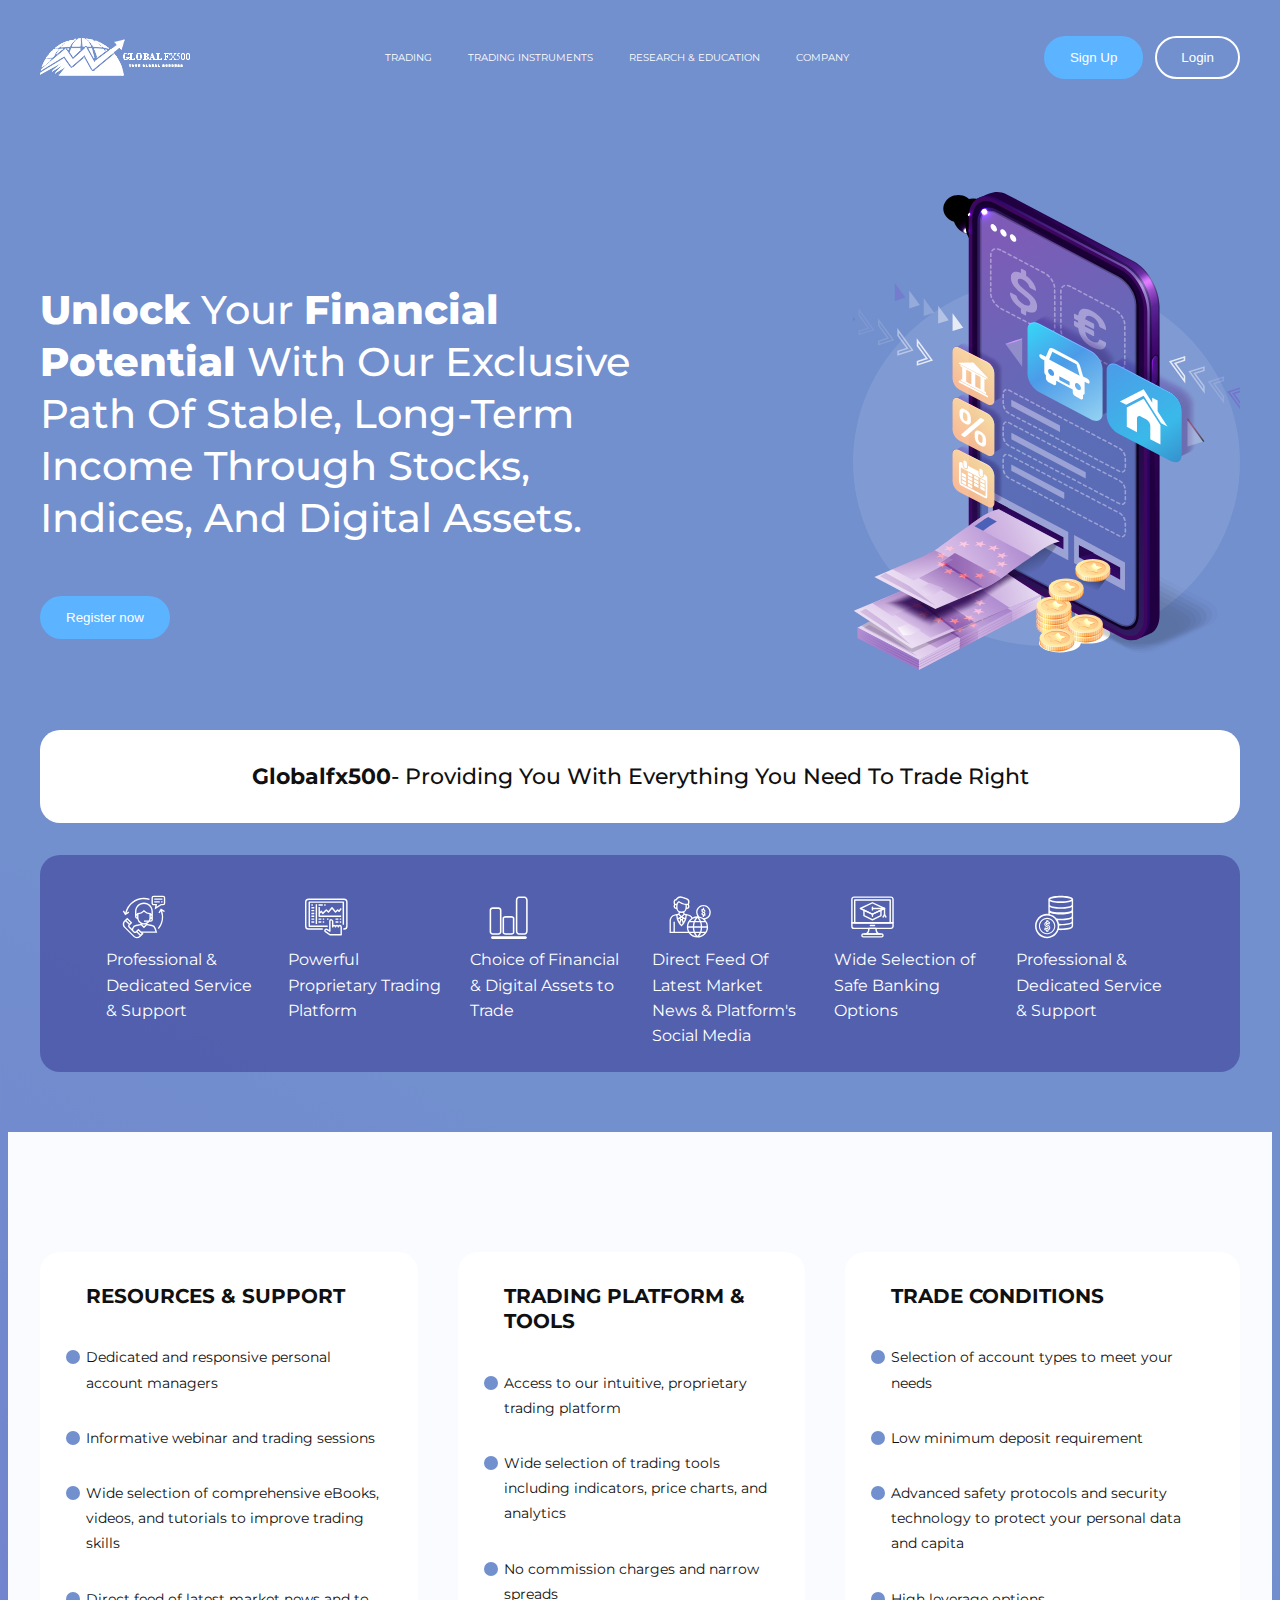
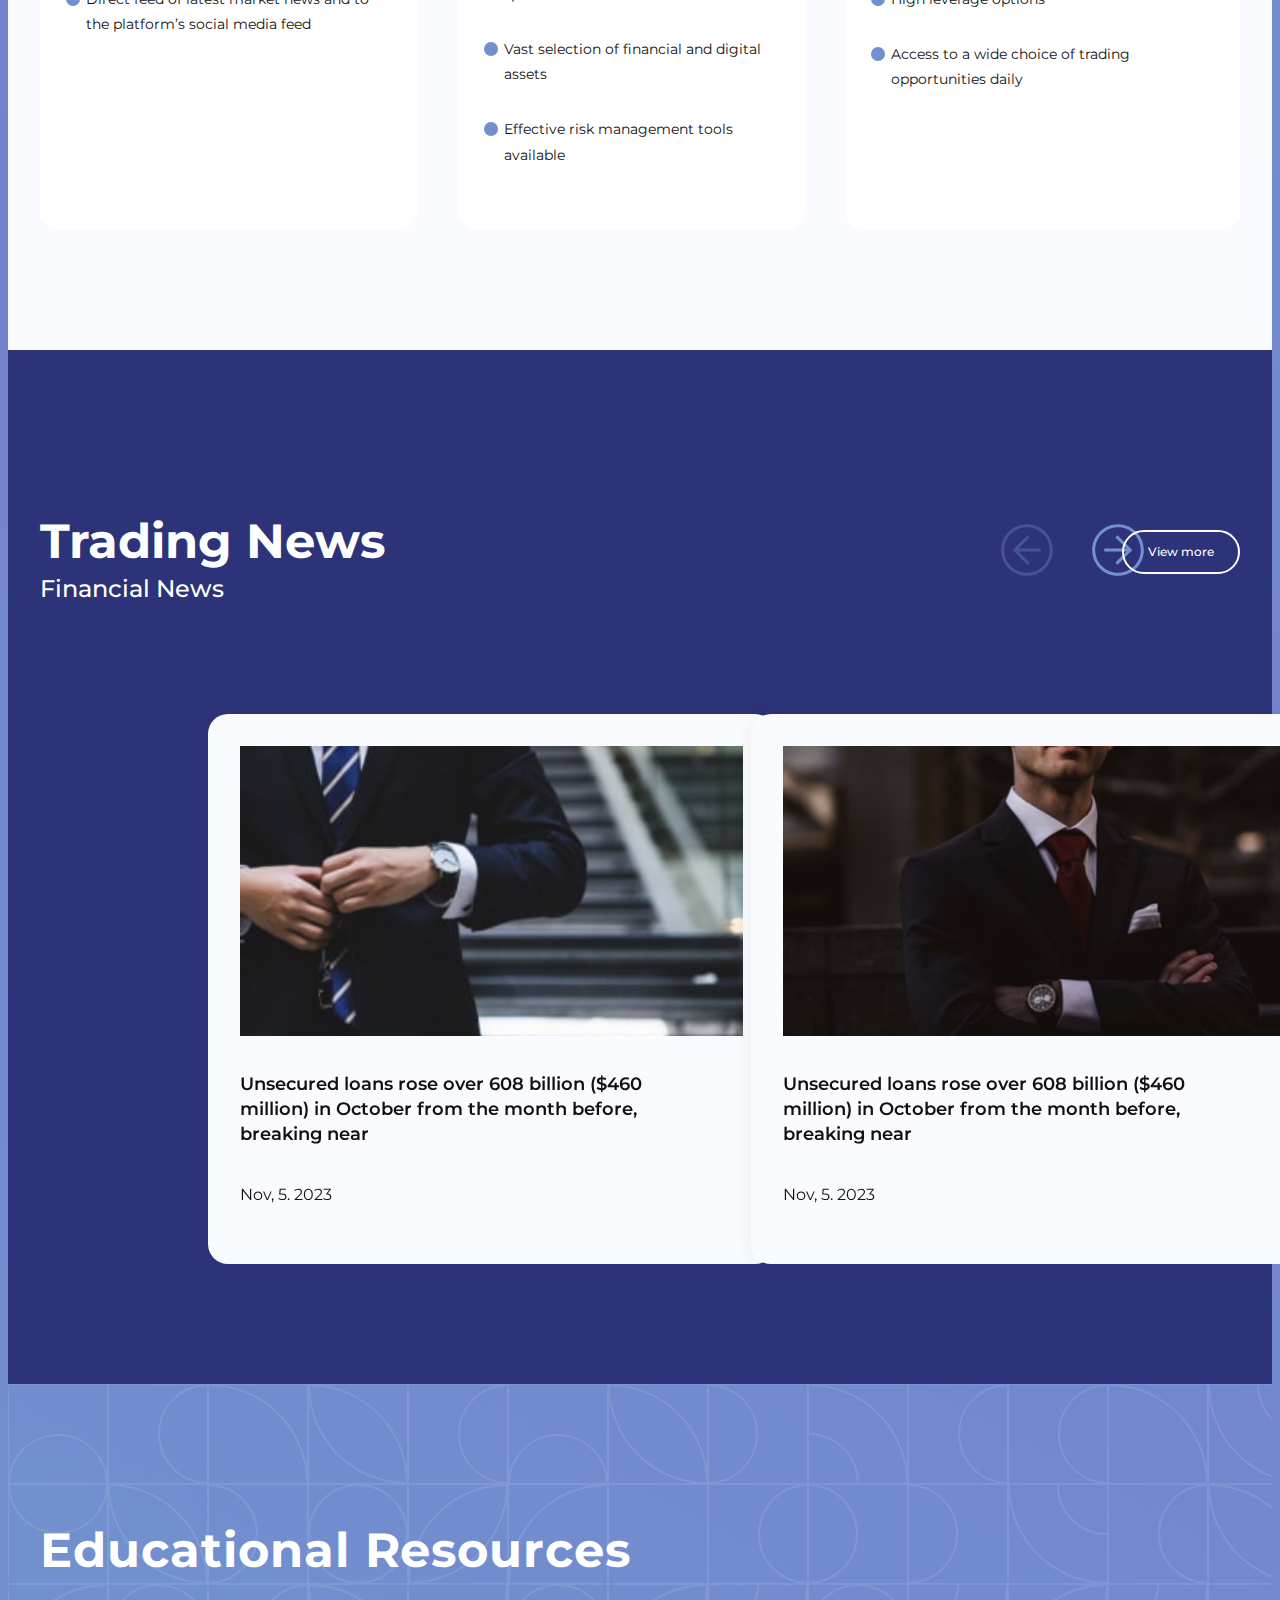
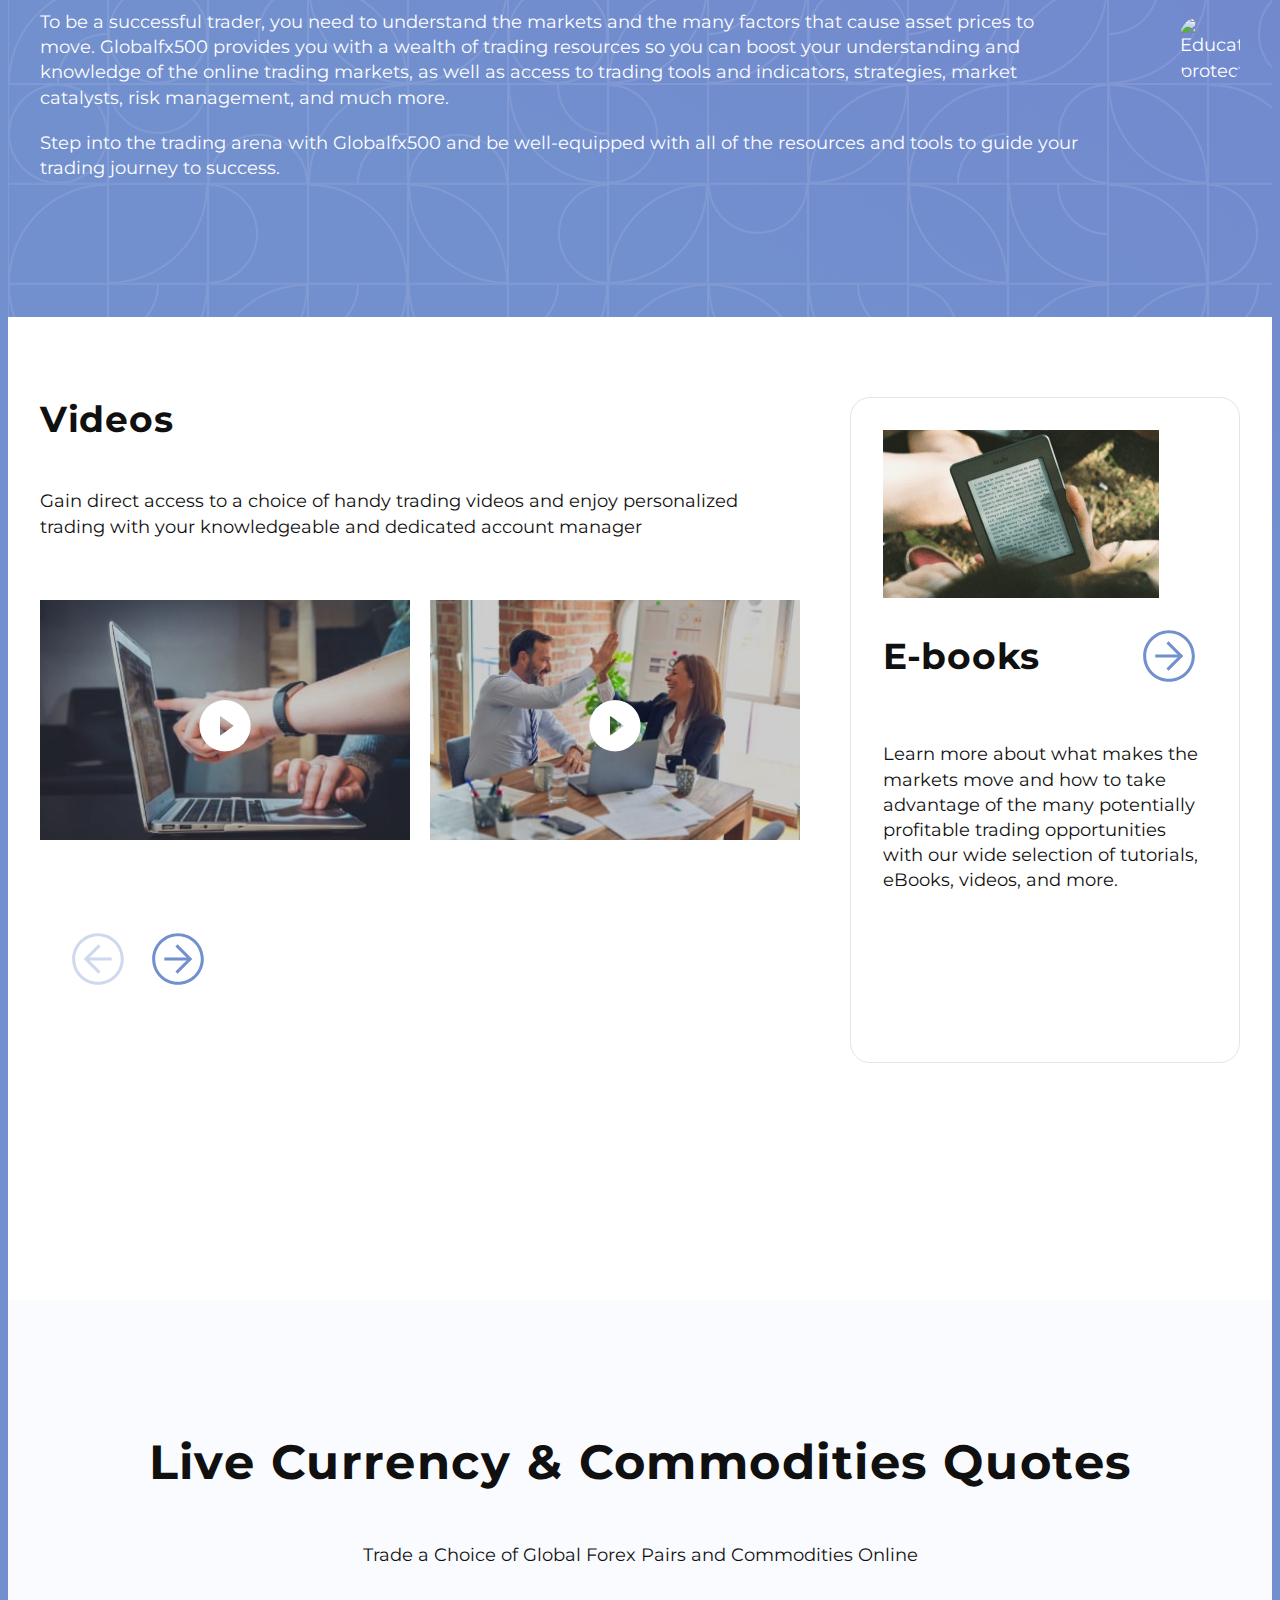
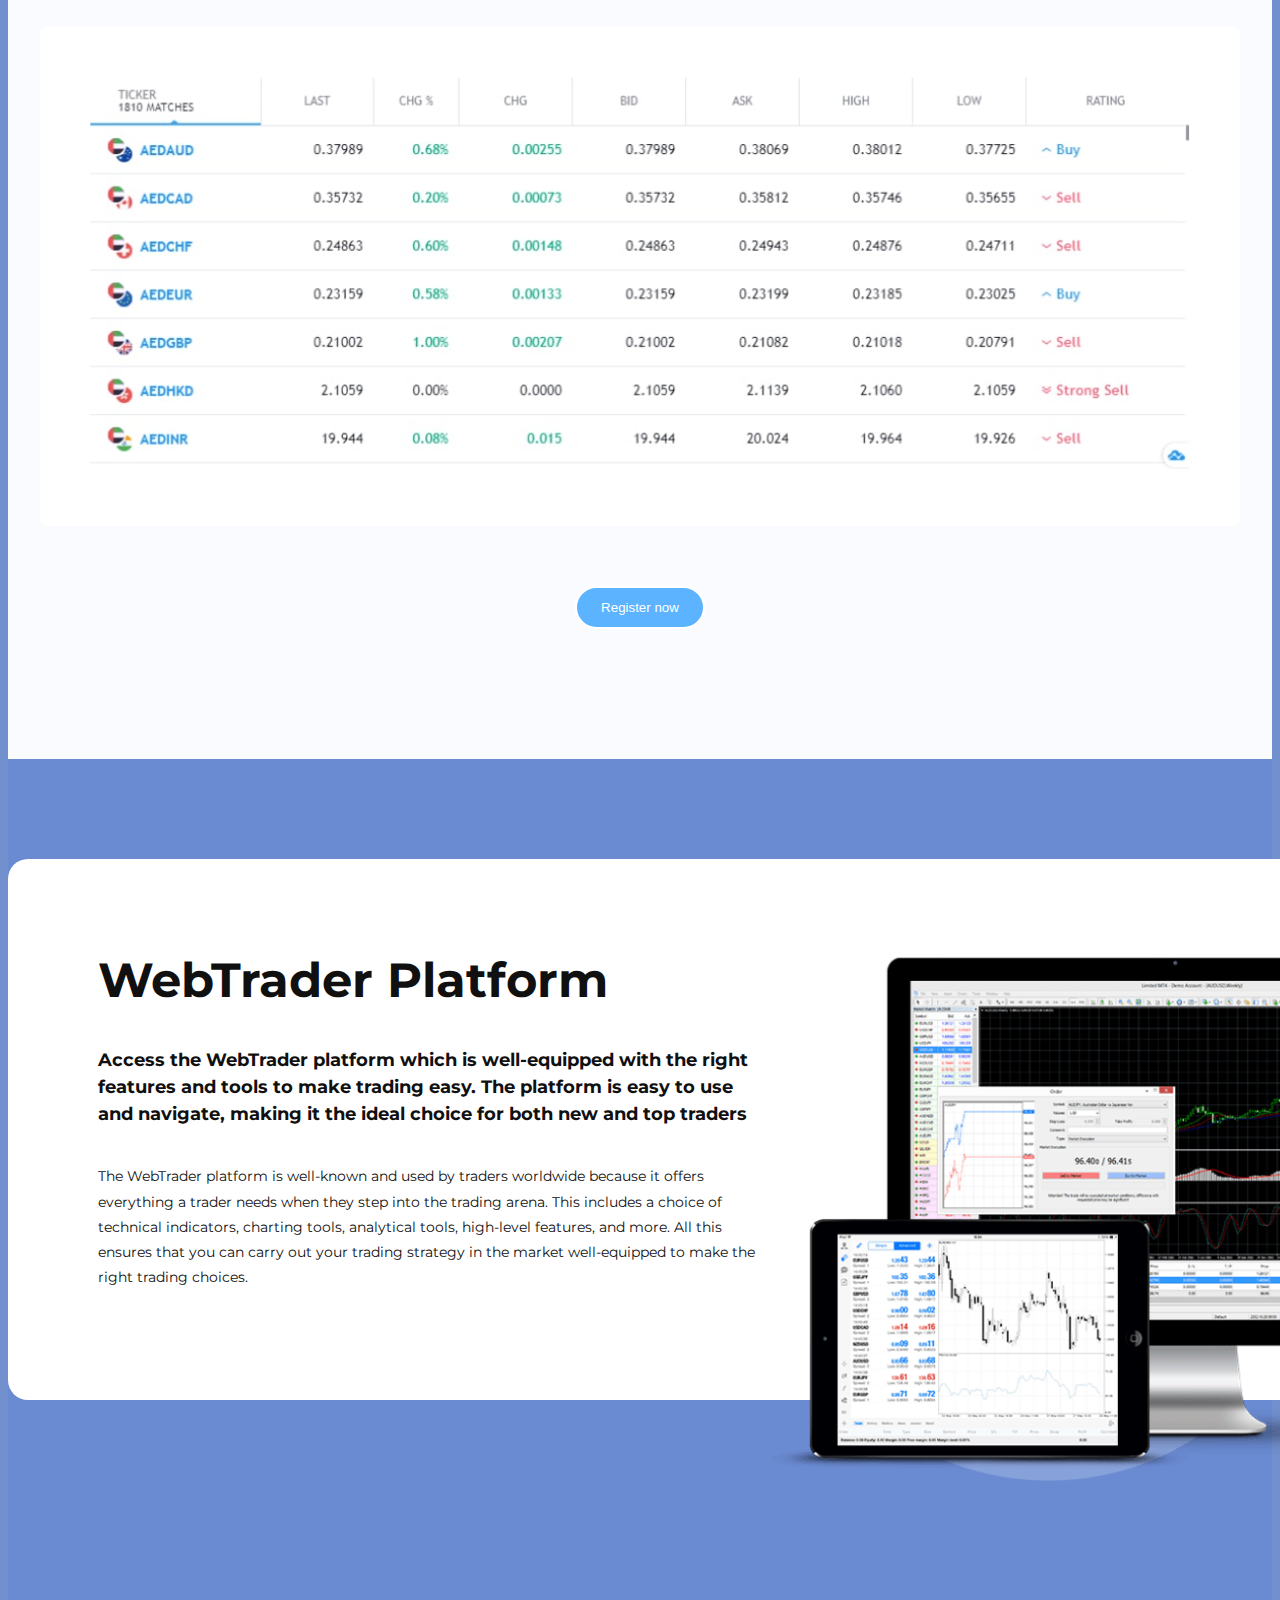
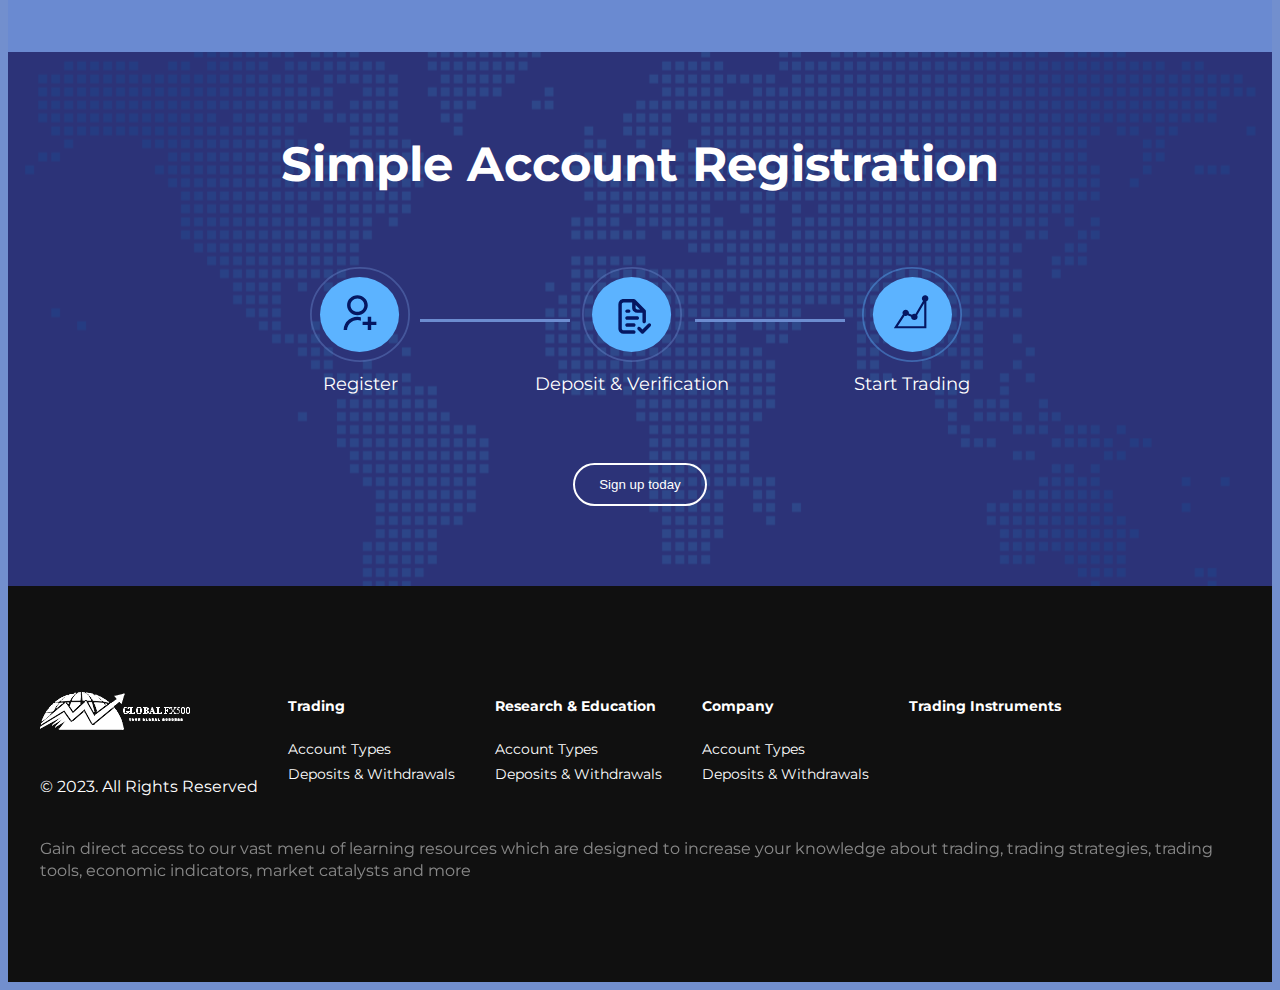
==== commit 455e6db4: "add baner" ====
--- a/index.html
+++ b/index.html
@@ -4,7 +4,7 @@
     <meta charset="UTF-8">
     <meta http-equiv="X-UA-Compatible" content="IE=edge">
     <meta name="viewport" content="width=device-width, initial-scale=1.0">
-    <link type="Image/x-icon" href="./img/icons-lemon.svg" rel="icon">
+    <link type="Image/x-icon" href="/img/fav-icon.png" rel="icon">
     <!-- фавікон -->
     <link
       rel="stylesheet"
--- a/css/main.min.css
+++ b/css/main.min.css
@@ -1 +1 @@
-p,h1,h2,h3,h4,h5,h6{margin:0}ul{margin:0;padding-left:0}body{font-family:"Montserrat",sans-serif;color:#fff;font-family:Montserrat;font-size:18px;font-style:normal;font-weight:400;line-height:140%;background:var(--primary-background)}img{display:block;width:100%;max-width:100%;height:auto}address{font-style:normal}.list{list-style:none}.link{text-decoration:none}.is-hidden{opacity:0;visibility:hidden;pointer-events:none}.visually-hidden{position:absolute;white-space:nowrap;width:1px;height:1px;overflow:hidden;border:0;padding:0;clip:rect(0 0 0 0);-webkit-clip-path:inset(50%);clip-path:inset(50%);margin:-1px}.no-scroll{overflow:hidden}a.link:hover{cursor:pointer;color:#2c3378;transition:all 250ms cubic-bezier(0.4, 0, 0.2, 1)}.container{width:100%;margin-left:auto;margin-right:auto;padding-left:20px;padding-right:20px}@media screen and (min-width: 480px){.container{width:480px}}@media screen and (min-width: 768px){.container{width:768px}}@media screen and (min-width: 1200px){.container{width:1200px}}.btn{display:flex;align-items:center;justify-content:center;display:flex;padding:12px 24px;flex-direction:column;align-items:flex-start;gap:4px;border-radius:100px;color:var(--text-color);cursor:pointer;transition:all 250ms cubic-bezier(0.4, 0, 0.2, 1)}.btn__main{background:var(--accent-color);border:2px solid var(--accent-color)}.btn__main:hover,.btn__main:focus{background:#6a8ad1;border:2px solid #fff}.btn__secondary{background:rgba(0,0,0,0);border:2px solid #fff}.btn__secondary:hover,.btn__secondary:focus{background:#fff;border:2px solid fff;color:#6a8ad1}:root{--text-color: #ffffff;--secondary-text-color: #101010;--accent-color: #5CB3FF;--primary-background: linear-gradient(209deg, #728FCE 19%, #7281CE 30.75%, #728FCE 46.56%);--secondary-background-color: #FAFBFF}.visually-hidden{position:absolute;white-space:nowrap;width:1px;height:1px;overflow:hidden;border:0;padding:0;clip:rect(0 0 0 0);-webkit-clip-path:inset(50%);clip-path:inset(50%);margin:-1px}.header{padding:24px 0px}.header__container{display:none}@media screen and (min-width: 1200px){.header__container{display:flex;align-items:center;justify-content:space-between}}.header__btn-wrp{display:flex;align-items:center;justify-content:space-between;gap:12px}.logo{width:150px;height:50px}.nav__list{display:flex;align-items:center;justify-content:space-between;gap:34px}.nav__link{color:var(--text-color);font-size:14px}.mob-nav__list{display:flex;flex-wrap:wrap;flex-direction:column;gap:30px}.mob-nav__link{color:var(--text-color)}.mob-header__btn-wrp{display:flex;align-items:center;justify-content:center;gap:12px}.backdrop{position:absolute;top:0;background-color:rgba(0,0,0,.2);width:100%;height:100%;transition:opacity 250ms cubic-bezier(0.4, 0, 0.2, 1),visibility 250ms cubic-bezier(0.4, 0, 0.2, 1)}.mob-logo{padding-left:20px}@media screen and (min-width: 1200px){.mob-logo{display:none}}.header-mob{display:flex;align-items:flex-end;justify-content:space-between}@media screen and (min-width: 1200px){.header-mob{display:none}}@media screen and (min-width: 1200px){.header-top-mob{display:none}}.mob-menu{position:fixed;background:var(--primary-background);z-index:1000;top:0;right:0;width:100vw;height:70vh;padding:24px 0px}.mob-menu>.container{height:100%;display:flex;flex-direction:column;justify-content:space-between}.mob-menu__nav{padding-left:30px}.mob-menu__icon{background-color:var(--accent-color)}.mob-menu__close-btn,.mob-menu__open-btn{display:block;margin-left:auto;background:var(--primary-background);border:none;transition:fill 250ms cubic-bezier(0.4, 0, 0.2, 1);cursor:pointer;fill:#fff}.mob-menu__close-btn:hover,.mob-menu__close-btn:focus,.mob-menu__open-btn:hover,.mob-menu__open-btn:focus{fill:#2c3378}.mob-menu__open-btn>.mob-menu__icon{background-color:var(--primary-background-color)}.mob-menu__open-btn{background-color:var(--primary-background-color)}.mob-menu__item:not(:last-child){margin-bottom:22px}.mob-menu__link{font-weight:500;font-size:24px;line-height:35px;letter-spacing:.02em;color:#212121;transition:color 250ms cubic-bezier(0.4, 0, 0.2, 1)}.mob-menu__link:hover,.mob-menu__link:focus{color:#2c3378}@media screen and (min-width: 1200px){.mob-menu__open-btn{display:none}}.hero{padding:86px 0px 60px 0px}.hero__top{display:flex;flex-wrap:wrap;flex-direction:column;gap:50px}@media screen and (min-width: 768px){.hero__top{flex-direction:row;flex-wrap:nowrap;justify-content:space-between;align-items:center}}.hero__title-wrp{max-width:450px}@media screen and (min-width: 1200px){.hero__title-wrp{max-width:600px}}.hero__title{font-size:24px;font-weight:400;display:block;margin-bottom:52px}@media screen and (min-width: 1200px){.hero__title{font-size:40px;font-style:normal;line-height:130%;text-transform:capitalize;font-weight:500}}.hero__title b{font-weight:800}.hero__img-wrp{max-width:420px;position:relative;z-index:1;margin-bottom:60px}.hero__img-wrp::after{content:"";display:block;width:100%;height:77%;border-radius:50%;background:rgba(255,255,255,.1);position:absolute;bottom:5%;left:0;z-index:-1}.hero__bottom{font-size:20px}.hero__slogan{padding:34px 20px;border-radius:20px;background:#fff;font-size:18px;color:var(--secondary-text-color);font-weight:500;text-align:center;margin-bottom:32px}@media screen and (min-width: 1200px){.hero__slogan{font-size:22px;display:flex;justify-content:center;align-items:center}}.hero__slogan b{font-weight:700}.hero__benefits{padding:24px 34px;border-radius:20px;background:rgba(61,65,153,.6);text-align:center}@media screen and (min-width: 768px){.hero__benefits{text-align:left}}.hero__benefits-list{display:flex;flex-wrap:wrap;flex-direction:column;gap:20px;align-items:center;justify-content:center}@media screen and (min-width: 768px){.hero__benefits-list{flex-direction:row;align-items:flex-start}}.hero__benefits-item{transition:all 150ms cubic-bezier(0.4, 0, 0.2, 1);font-size:18px}.hero__benefits-icon{width:76px;height:76px;fill:currentColor;transition:all 150ms cubic-bezier(0.4, 0, 0.2, 1)}.hero__benefits-item:hover .hero__benefits-icon{fill:#1e2459}.hero__benefits-item:hover,.hero__benefits-item:focus{color:#1e2459}.hero__benefits-item:focus .hero__benefits-icon{fill:#1e2459}.hero__benefits-txt{max-width:158px}.about{padding-top:50px;padding-bottom:50px;background:var(--secondary-background-color);color:var(--secondary-text-color)}@media screen and (min-width: 768px){.about{padding-top:120px;padding-bottom:120px}}.about__block-list{display:flex;gap:40px;flex-direction:column}@media screen and (min-width: 768px){.about__block-list{flex-direction:row}}.about__block-item{padding:32px 32px 32px 46px;background-color:#fff;border-radius:20px;transition:all 250ms cubic-bezier(0.4, 0, 0.2, 1)}.about__block-item:hover,.about__block-item:focus{scale:1.05}.about__block-title{font-size:20px;margin-bottom:36px}.about__benefits-item{position:relative;font-size:14px;margin-bottom:30px}.about__benefits-item::after{position:absolute;display:block;width:14px;height:14px;border-radius:7px;content:"";background-color:#728fce;top:5px;left:-20px}.news{background-color:#2c3378;padding-top:200px;padding-bottom:80px;position:relative}@media screen and (min-width: 1200px){.news{padding-top:120px;padding-bottom:120px}}.news-item{width:100%;padding:32px 32px 58px 32px;border-radius:20px;background:#fafbff;box-shadow:0px 2px 20px 0px rgba(0,0,0,.06)}.news__img{width:100%;height:290px;overflow:hidden;margin-bottom:36px;position:relative}.news__img img{position:absolute;top:0;left:0;width:100%;height:100%;-o-object-fit:cover;object-fit:cover}.news__text{font-size:18px;font-style:normal;font-weight:600;line-height:140%;overflow:hidden;text-overflow:ellipsis;width:90%;margin-bottom:36px;color:var(--secondary-text-color)}.news__day{color:#101010;font-size:16px;font-style:normal;font-weight:400;line-height:140%}.news__container{position:relative;display:flex;align-items:center;top:-60px;flex-direction:column-reverse}@media screen and (min-width: 1200px){.news__container{top:60px;flex-direction:row}}.news__title-wrp{position:absolute;left:20px;margin-top:10px}.news__title{font-size:32px;font-weight:700;line-height:130%;text-transform:capitalize}@media screen and (min-width: 768px){.news__title{font-size:48px}}.news__subtitle{font-size:24px;font-weight:500;line-height:130%;text-transform:capitalize}.news__btn{margin-left:auto;font-size:16px;font-style:normal;font-weight:500;line-height:135.687%;z-index:10000}.swiper{width:95%;height:100%;padding:0px 0px 100px 0px}@media screen and (min-width: 768px){.swiper{width:100%}}@media screen and (min-width: 1200px){.swiper{width:100%;padding:200px 0px 0px 200px}}@media screen and (min-width: 1600px){.swiper{width:1500px;padding:200px 0px 0px 0px}}.swiper-button-prev{width:85px;height:85px;top:90%}@media screen and (min-width: 1200px){.swiper-button-prev{top:17px;left:67%}}@media screen and (min-width: 1500px){.swiper-button-prev{left:60%}}.swiper-slide{border-radius:20px}@media screen and (min-width: 1200px){.swiper-slide{width:560px}}.swiper-button-next{width:85px;height:85px;top:90%}@media screen and (min-width: 1200px){.swiper-button-next{top:17px;right:21%}}@media screen and (min-width: 1500px){.swiper-button-next{right:29%}}body .swiper .swiper-wrapper .swiper-slide-shadow-left{border-radius:20px;background-image:linear-gradient(to left, rgba(0, 0, 0, 0), rgba(0, 0, 0, 0.2))}body .swiper .swiper-wrapper .swiper-slide-shadow-right{border-radius:20px;background-image:linear-gradient(to left, rgba(0, 0, 0, 0.2), rgba(0, 0, 0, 0))}.swiper-button-next:after,.swiper-container-rtl .swiper-button-prev:after{content:"";width:100px;height:80px;background:url("../img/arrow-right.svg")}.swiper-button-prev:after,.swiper-container-rtl .swiper-button-prev:after{content:"";width:100px;height:80px;background:url("../img/arrow.svg")}.description{background-image:url("../img/bg-pattern.svg");padding:80px 0px}@media screen and (min-width: 1200px){.description{padding:136px 0px}}.description__container{display:flex;justify-content:space-between;gap:90px;align-items:center;flex-direction:column}@media screen and (min-width: 1200px){.description__container{flex-direction:row}}.description__title{font-size:24px;font-weight:700;letter-spacing:.96px;line-height:60px;margin-bottom:30px}@media screen and (min-width: 768px){.description__title{font-size:48px}}.description__text{font-size:14px;font-weight:400;line-height:140%}@media screen and (min-width: 768px){.description__text{font-size:18px}}.description__text--second{margin-top:20px}.description__image-wrp{max-width:559px;border-radius:20px;overflow:hidden}.video{display:none}@media screen and (min-width: 1200px){.video{display:block}}.video{padding:80px 0px;background:#fff;color:var(--secondary-text-color)}.video__container{display:flex;justify-content:space-between}.video__title{font-size:24px;font-style:normal;font-weight:700;line-height:normal;letter-spacing:.72px;margin-bottom:48px}@media screen and (min-width: 1200px){.video__title{font-size:36px}}.video__txt{font-size:14px;font-style:normal;font-weight:400;line-height:140%}@media screen and (min-width: 1200px){.video__txt{font-size:18px}}#newVideoSwiper{width:760px;height:500px;padding:0;margin-right:auto;margin-left:0;margin-top:60px}.video-btn-next{top:55%;left:100px}.video-btn-prev{top:55%;left:20px}.swiper-slide-img{position:relative}.swiper-slide-img::after{position:absolute;content:" ";width:60px;height:60px;background:url("../img/play.png");display:block;transform:translate(-50%);top:40%;left:50%;z-index:1000000}.ebooks{border-radius:20px;border:1px solid #e2e4ed;background:#fff;padding:32px;max-width:350px;max-height:600px}.ebooks__img-wrp{width:276px;height:188px}.ebooks__title-wrp{display:flex;justify-content:space-between;align-items:center;margin-bottom:48px}.ebooks__title{font-size:24px;font-weight:700;letter-spacing:.72px}@media screen and (min-width: 1200px){.ebooks__title{font-size:36px}}.ebooks__link{transition:all 250ms cubic-bezier(0.4, 0, 0.2, 1)}.ebooks__link:hover{opacity:.5}.currency{padding:130px 0px;background:#fafbff;color:var(--secondary-text-color)}.currency__title{text-align:center;font-size:24px;font-style:normal;font-weight:700;line-height:135.687%;letter-spacing:1.44px;text-transform:capitalize;margin-bottom:48px}@media screen and (min-width: 1200px){.currency__title{font-size:48px}}.currency__text{text-align:center;font-size:18px;font-weight:400;line-height:135.687%;margin-bottom:60px}.currency__img{border-radius:7px;overflow:hidden;padding:50px;background-color:#fff;margin-bottom:60px}.currency__btn{margin:0 auto;border:2px solid #fff;font-weight:500}.currency__title{text-align:center;font-size:24px;font-style:normal;font-weight:700;line-height:135.687%;letter-spacing:1.44px;text-transform:capitalize;margin-bottom:48px}@media screen and (min-width: 1200px){.currency__title{font-size:48px}}.currency__text{text-align:center;font-size:18px;font-weight:400;line-height:135.687%;margin-bottom:60px}.currency__img{border-radius:7px;overflow:hidden;padding:50px;background-color:#fff;margin-bottom:60px}.currency__btn{margin:0 auto;border:2px solid #fff;font-weight:500}.currency__title{text-align:center;font-size:24px;font-style:normal;font-weight:700;line-height:135.687%;letter-spacing:1.44px;text-transform:capitalize;margin-bottom:48px}@media screen and (min-width: 1200px){.currency__title{font-size:48px}}.currency__text{text-align:center;font-size:18px;font-weight:400;line-height:135.687%;margin-bottom:60px}.currency__img{border-radius:7px;overflow:hidden;padding:50px;background-color:#fff;margin-bottom:60px}.currency__btn{margin:0 auto;border:2px solid #fff;font-weight:500}.video__slider-wrp{width:760px}.videoSwiper{overflow:hidden;padding:60px 0}.video-swiper-button-prev{top:315px}.video-swiper-button-next{top:315px;right:20%}.trader{padding:100px 0px 252px;background-color:#6a8ad1;color:var(--secondary-text-color)}.trader__container{padding:90px;background-color:#fff;border-radius:20px;display:flex;flex-direction:column;position:relative}@media screen and (min-width: 1200px){.trader__title,.trader__text--bold,.trader__text{max-width:55%}}.trader__title{font-size:24px;font-style:normal;font-weight:700;line-height:130%;text-transform:capitalize;margin-bottom:36px}@media screen and (min-width: 1200px){.trader__title{font-size:48px}}.trader__text--bold{font-size:14px;font-style:normal;font-weight:700;line-height:150%;margin-bottom:36px}@media screen and (min-width: 1200px){.trader__text--bold{font-size:18px}}.trader__text{margin-bottom:20px;font-size:14px}@media screen and (min-width: 1200px){.trader{font-size:18px}}@media screen and (min-width: 1200px){.trader-img{position:absolute;max-width:45%;top:10%;right:0}}.progress{background-color:#2c3378;padding:80px 0;background-image:url("../img/reg-bg.svg");background-repeat:no-repeat;background-position:center;background-size:contain}.progress__title{text-align:center;font-size:24px;font-style:normal;font-weight:700;line-height:135.687%;margin-bottom:70px}@media screen and (min-width: 1200px){.progress__title{font-size:48px}}@media screen and (min-width: 1200px){.progress__title{font-size:48px}}.progress__item img{width:100px}.progress__item{display:flex;justify-content:center;align-items:center;flex-direction:column;gap:10px;position:relative}.progress__item--first::after{display:none}@media screen and (min-width: 1200px){.progress__item--first::after{display:block;content:" ";height:3px;background:#6c8cd0;width:150px;position:absolute;top:40%;left:110px}}.progress__item--second::after{display:none}@media screen and (min-width: 1200px){.progress__item--second::after{display:block;content:" ";height:3px;background:#6c8cd0;width:150px;position:absolute;top:40%;left:160px}}.progress__list{display:flex;flex-direction:column;justify-content:space-between;align-items:center;gap:50px;max-width:660px;margin:0 auto;margin-bottom:66px}@media screen and (min-width: 768px){.progress__list{flex-direction:row}}.progress__btn{margin:0 auto}.footer{background-color:#101010;padding:100px 0px}.footer__link{font-weight:400;font-size:14px;line-height:135.687%;color:#fff}.footer__menu-item--title{font-size:14px;font-weight:700;line-height:135.687%;color:#fff;margin-bottom:20px;display:block}.footer__menu{display:flex;justify-content:space-between;gap:40px;align-items:flex-start;flex-direction:row;flex-wrap:wrap}@media screen and (min-width: 1200px){.footer__menu{flex-direction:row}}.footer__wrp{display:flex;gap:30px;margin-bottom:40px;flex-direction:column}@media screen and (min-width: 1200px){.footer__wrp{flex-direction:row}}.privacy-text{font-size:16px;font-weight:400;line-height:135.687%}.logo-wrap img{max-width:150px;margin-bottom:40px;display:block}.footer-txt{font-size:16px;font-weight:400;line-height:140.687%;opacity:.5}/*# sourceMappingURL=main.min.css.map */+p,h1,h2,h3,h4,h5,h6{margin:0}ul{margin:0;padding-left:0}body{font-family:"Montserrat",sans-serif;color:#fff;font-family:Montserrat;font-size:18px;font-style:normal;font-weight:400;line-height:140%;background:var(--primary-background)}img{display:block;width:100%;max-width:100%;height:auto}address{font-style:normal}.list{list-style:none}.link{text-decoration:none}.is-hidden{opacity:0;visibility:hidden;pointer-events:none}.visually-hidden{position:absolute;white-space:nowrap;width:1px;height:1px;overflow:hidden;border:0;padding:0;clip:rect(0 0 0 0);-webkit-clip-path:inset(50%);clip-path:inset(50%);margin:-1px}.no-scroll{overflow:hidden}a.link:hover{cursor:pointer;color:#2c3378;transition:all 250ms cubic-bezier(0.4, 0, 0.2, 1)}.container{width:100%;margin-left:auto;margin-right:auto;padding-left:20px;padding-right:20px}@media screen and (min-width: 480px){.container{width:480px}}@media screen and (min-width: 768px){.container{width:768px}}@media screen and (min-width: 1200px){.container{width:1200px}}:root{--text-color: #ffffff;--secondary-text-color: #101010;--accent-color: #5CB3FF;--primary-background: linear-gradient(209deg, #728FCE 19%, #7281CE 30.75%, #728FCE 46.56%);--secondary-background-color: #FAFBFF}.visually-hidden{position:absolute;white-space:nowrap;width:1px;height:1px;overflow:hidden;border:0;padding:0;clip:rect(0 0 0 0);-webkit-clip-path:inset(50%);clip-path:inset(50%);margin:-1px}.banner{background:linear-gradient(rgba(0, 0, 0, 0.5), rgba(0, 0, 0, 0.5)),linear-gradient(rgb(114, 143, 206), rgb(114, 143, 206)),url("../img/trading-platform-baner.jpg");background-size:100%,100% 50%,100% auto;background-position:center,bottom,top;background-repeat:no-repeat;padding:50px 0}@media screen and (min-width: 768px){.banner{background:url("../img/bg-pattern.svg"),linear-gradient(rgb(114, 143, 206), rgb(114, 143, 206)),url("../img/trading-platform-baner.jpg");padding:40px 0;background-size:60% auto,60% 100%,60% auto;background-position:right center,right,left;background-repeat:repeat-y,no-repeat,no-repeat}}@media screen and (min-width: 1200px){.banner{background:url("../img/bg-pattern.svg"),linear-gradient(rgb(114, 143, 206), rgb(114, 143, 206)),url("../img/trading-platform-baner.jpg");padding:40px 0;background-size:60% auto,60% 100%,60% auto;background-position:right center,right,left;background-repeat:repeat-y,no-repeat,no-repeat}}.banner__text-content{margin-left:20%}@media screen and (min-width: 768px){.banner__text-content{margin-left:55%}}.banner__title{font-size:24px;font-weight:700;line-height:40px;margin-bottom:30px}@media screen and (min-width: 1200px){.banner__title{font-size:48px;line-height:62px;margin-bottom:48px}}.banner__text{font-size:16px}@media screen and (min-width: 768px){.banner__text{font-size:19px;font-weight:500;line-height:30px}}.banner--deposits{background:linear-gradient(rgba(0, 0, 0, 0.5), rgba(0, 0, 0, 0.5)),url("../img/bg-pattern.svg"),linear-gradient(rgb(114, 143, 206), rgb(114, 143, 206)),url("../img/deposits-hero.jpeg");background-size:100%,100% 50%,100% auto;background-position:center,bottom,top;background-repeat:no-repeat;padding:50px 0}@media screen and (min-width: 768px){.banner--deposits{background:url("../img/bg-pattern.svg"),linear-gradient(rgb(114, 143, 206), rgb(114, 143, 206)),url("../img/deposits-hero.jpeg");padding:40px 0;background-size:60% auto,60% 100%,60% auto;background-position:right center,right,left;background-repeat:repeat-y,no-repeat,no-repeat}}@media screen and (min-width: 1200px){.banner--deposits{background:url("../img/bg-pattern.svg"),linear-gradient(rgb(114, 143, 206), rgb(114, 143, 206)),url("../img/deposits-hero.jpeg");padding:40px 0;background-size:60% auto,60% 100%,60% auto;background-position:right center,right,left;background-repeat:repeat-y,no-repeat,no-repeat}}.banner--deposits{background:linear-gradient(rgba(0, 0, 0, 0.5), rgba(0, 0, 0, 0.5)),url("../img/bg-pattern.svg"),linear-gradient(rgb(114, 143, 206), rgb(114, 143, 206)),url("../img/deposits-hero.jpeg");background-size:100%,100% 50%,100% auto;background-position:center,bottom,top;background-repeat:no-repeat;padding:50px 0}@media screen and (min-width: 768px){.banner--deposits{background:url("../img/bg-pattern.svg"),linear-gradient(rgb(114, 143, 206), rgb(114, 143, 206)),url("../img/deposits-hero.jpeg");padding:40px 0;background-size:60% auto,60% 100%,60% auto;background-position:right center,right,left;background-repeat:repeat-y,no-repeat,no-repeat}}@media screen and (min-width: 1200px){.banner--deposits{background:url("../img/bg-pattern.svg"),linear-gradient(rgb(114, 143, 206), rgb(114, 143, 206)),url("../img/deposits-hero.jpeg");padding:40px 0;background-size:60% auto,60% 100%,60% auto;background-position:right center,right,left;background-repeat:repeat-y,no-repeat,no-repeat}}.banner--news{background:linear-gradient(rgba(0, 0, 0, 0.5), rgba(0, 0, 0, 0.5)),url("../img/bg-pattern.svg"),linear-gradient(rgb(114, 143, 206), rgb(114, 143, 206)),url("../img/deposits-hero.jpeg");background-size:100%,100% 50%,100% auto;background-position:center,bottom,top;background-repeat:no-repeat;padding:50px 0}@media screen and (min-width: 768px){.banner--news{background:url("../img/bg-pattern.svg"),linear-gradient(rgb(114, 143, 206), rgb(114, 143, 206)),url("../img/deposits-hero.jpeg");padding:40px 0;background-size:60% auto,60% 100%,60% auto;background-position:right center,right,left;background-repeat:repeat-y,no-repeat,no-repeat}}@media screen and (min-width: 1200px){.banner--news{background:url("../img/bg-pattern.svg"),linear-gradient(rgb(114, 143, 206), rgb(114, 143, 206)),url("../img/deposits-hero.jpeg");padding:40px 0;background-size:60% auto,60% 100%,60% auto;background-position:right center,right,left;background-repeat:repeat-y,no-repeat,no-repeat}}.btn{display:flex;align-items:center;justify-content:center;display:flex;padding:12px 24px;flex-direction:column;align-items:flex-start;gap:4px;border-radius:100px;color:var(--text-color);cursor:pointer;transition:all 250ms cubic-bezier(0.4, 0, 0.2, 1)}.btn__main{background:var(--accent-color);border:2px solid var(--accent-color)}.btn__main:hover,.btn__main:focus{background:#6a8ad1;border:2px solid #fff}.btn__secondary{background:rgba(0,0,0,0);border:2px solid #fff}.btn__secondary:hover,.btn__secondary:focus{background:#fff;border:2px solid fff;color:#6a8ad1}.header{padding:24px 0px;font-size:10px}@media screen and (min-width: 1200px){.header{font-size:14px}}.header__container{display:none}@media screen and (min-width: 768px){.header__container{display:flex;align-items:center;justify-content:space-between}}.header__btn-wrp{display:flex;align-items:center;justify-content:space-between;gap:6px}@media screen and (min-width: 1200px){.header__btn-wrp{gap:12px}}.header--page{background-color:#6280c1}.logo{width:110px}@media screen and (min-width: 1200px){.logo{width:150px}}.nav__list{display:flex;align-items:center;justify-content:space-between;gap:15px}@media screen and (min-width: 1200px){.nav__list{gap:36px}}.nav__link{color:var(--text-color);font-size:10px}@media screen and (min-width: 1200px){.nav__link{font-style:14px}}.mob-nav__list{display:flex;flex-wrap:wrap;flex-direction:column;gap:30px}.mob-nav__link{color:var(--text-color)}.mob-header__btn-wrp{display:flex;align-items:center;justify-content:center;gap:5px}.backdrop{position:absolute;top:0;background-color:rgba(0,0,0,.2);width:100%;height:100%;transition:opacity 250ms cubic-bezier(0.4, 0, 0.2, 1),visibility 250ms cubic-bezier(0.4, 0, 0.2, 1)}.mob-logo{padding-left:20px}@media screen and (min-width: 768px){.mob-logo{display:none}}.header-mob{display:flex;align-items:flex-end;justify-content:space-between}@media screen and (min-width: 768px){.header-mob{display:none}}@media screen and (min-width: 768px){.header-top-mob{display:none}}.mob-menu{position:fixed;background:var(--primary-background);z-index:1000;top:0;right:0;width:100vw;height:70vh;padding:24px 0px}.mob-menu>.container{height:100%;display:flex;flex-direction:column;justify-content:space-between}.mob-menu__nav{padding-left:30px}.mob-menu__icon{background-color:var(--accent-color)}.mob-menu__close-btn,.mob-menu__open-btn{display:block;margin-left:auto;background:var(--primary-background);border:none;transition:fill 250ms cubic-bezier(0.4, 0, 0.2, 1);cursor:pointer;fill:#fff}.mob-menu__close-btn:hover,.mob-menu__close-btn:focus,.mob-menu__open-btn:hover,.mob-menu__open-btn:focus{fill:#2c3378}.mob-menu__open-btn>.mob-menu__icon{background-color:var(--primary-background-color)}.mob-menu__open-btn{background-color:var(--primary-background-color)}.mob-menu__item:not(:last-child){margin-bottom:22px}.mob-menu__link{font-weight:500;font-size:24px;line-height:35px;letter-spacing:.02em;color:#212121;transition:color 250ms cubic-bezier(0.4, 0, 0.2, 1)}.mob-menu__link:hover,.mob-menu__link:focus{color:#2c3378}@media screen and (min-width: 768px){.mob-menu__open-btn{display:none}}.header-dark{background-color:#6280c1}.hero{padding:86px 0px 60px 0px}.hero__top{display:flex;flex-wrap:wrap;flex-direction:column;gap:50px}@media screen and (min-width: 768px){.hero__top{flex-direction:row;flex-wrap:nowrap;justify-content:space-between;align-items:center}}.hero__title-wrp{max-width:450px}@media screen and (min-width: 1200px){.hero__title-wrp{max-width:600px}}.hero__title{font-size:24px;font-weight:400;display:block;margin-bottom:52px}@media screen and (min-width: 1200px){.hero__title{font-size:40px;font-style:normal;line-height:130%;text-transform:capitalize;font-weight:500}}.hero__title b{font-weight:800}.hero__img-wrp{max-width:420px;position:relative;z-index:1;margin-bottom:60px}.hero__img-wrp::after{content:"";display:block;width:100%;height:77%;border-radius:50%;background:rgba(255,255,255,.1);position:absolute;bottom:5%;left:0;z-index:-1}.hero__bottom{font-size:20px}.hero__slogan{padding:34px 20px;border-radius:20px;background:#fff;font-size:18px;color:var(--secondary-text-color);font-weight:500;text-align:center;margin-bottom:32px}@media screen and (min-width: 1200px){.hero__slogan{font-size:22px;display:flex;justify-content:center;align-items:center}}.hero__slogan b{font-weight:700}.hero__benefits{padding:24px 34px;border-radius:20px;background:rgba(61,65,153,.6);text-align:center}@media screen and (min-width: 768px){.hero__benefits{text-align:left}}.hero__benefits-list{display:flex;flex-wrap:wrap;flex-direction:column;gap:30px;align-items:center;justify-content:center}@media screen and (min-width: 768px){.hero__benefits-list{flex-direction:row;align-items:flex-start;gap:24px}}.hero__benefits-item{transition:all 150ms cubic-bezier(0.4, 0, 0.2, 1);font-size:18px}.hero__benefits-icon{width:76px;height:76px;fill:currentColor;transition:all 150ms cubic-bezier(0.4, 0, 0.2, 1);margin-bottom:-15px}.hero__benefits-item:hover .hero__benefits-icon{fill:#1e2459}.hero__benefits-item:hover,.hero__benefits-item:focus{color:#1e2459}.hero__benefits-item:focus .hero__benefits-icon{fill:#1e2459}.hero__benefits-txt{max-width:158px;font-size:14px}@media screen and (min-width: 768px){.hero__benefits-txt{font-size:16px}}.about{padding-top:50px;padding-bottom:50px;background:var(--secondary-background-color);color:var(--secondary-text-color)}@media screen and (min-width: 768px){.about{padding-top:120px;padding-bottom:120px}}.about__block-list{display:flex;gap:40px;flex-direction:column}@media screen and (min-width: 768px){.about__block-list{flex-direction:row}}.about__block-item{padding:32px 32px 32px 46px;background-color:#fff;border-radius:20px;transition:all 250ms cubic-bezier(0.4, 0, 0.2, 1)}.about__block-item:hover,.about__block-item:focus{scale:1.05}.about__block-title{font-size:20px;margin-bottom:36px}.about__benefits-item{position:relative;font-size:14px;margin-bottom:30px}.about__benefits-item::after{position:absolute;display:block;width:14px;height:14px;border-radius:7px;content:"";background-color:#728fce;top:5px;left:-20px}.news{background-color:#2c3378;padding-top:200px;padding-bottom:80px;position:relative}@media screen and (min-width: 1200px){.news{padding-top:120px;padding-bottom:120px}}.news-item{width:100%;padding:32px 32px 58px 32px;border-radius:20px;background:#fafbff;box-shadow:0px 2px 20px 0px rgba(0,0,0,.06)}.news__img{width:100%;height:290px;overflow:hidden;margin-bottom:36px;position:relative}.news__img img{position:absolute;top:0;left:0;width:100%;height:100%;-o-object-fit:cover;object-fit:cover}.news__text{font-size:18px;font-style:normal;font-weight:600;line-height:140%;overflow:hidden;text-overflow:ellipsis;width:90%;margin-bottom:36px;color:var(--secondary-text-color)}.news__day{color:#101010;font-size:16px;font-style:normal;font-weight:400;line-height:140%}.news__container{position:relative;display:flex;align-items:center;top:-60px;flex-direction:column-reverse}@media screen and (min-width: 1200px){.news__container{top:60px;flex-direction:row}}.news__title-wrp{position:absolute;left:20px;margin-top:10px}.news__title{font-size:22px;font-weight:700;line-height:130%;text-transform:capitalize}@media screen and (min-width: 768px){.news__title{font-size:48px}}.news__subtitle{font-size:18px;font-weight:500;line-height:130%;text-transform:capitalize}@media screen and (min-width: 768px){.news__subtitle{font-size:24px}}.news__btn{margin-left:auto;font-size:12px;font-style:normal;font-weight:500;line-height:135.687%;z-index:10000}.swiper{width:95%;height:100%;padding:0px 0px 100px 0px}@media screen and (min-width: 768px){.swiper{width:100%}}@media screen and (min-width: 1200px){.swiper{width:100%;padding:200px 0px 0px 200px}}@media screen and (min-width: 1600px){.swiper{width:1500px;padding:200px 0px 0px 0px}}.swiper-button-prev{width:85px;height:85px;top:90%}@media screen and (min-width: 1200px){.swiper-button-prev{top:17px;left:67%}}@media screen and (min-width: 1500px){.swiper-button-prev{left:60%}}.swiper-slide{border-radius:20px}@media screen and (min-width: 1200px){.swiper-slide{width:560px}}.swiper-button-next{width:85px;height:85px;top:90%}@media screen and (min-width: 1200px){.swiper-button-next{top:17px;right:21%}}@media screen and (min-width: 1500px){.swiper-button-next{right:29%}}body .swiper .swiper-wrapper .swiper-slide-shadow-left{border-radius:20px;background-image:linear-gradient(to left, rgba(0, 0, 0, 0), rgba(0, 0, 0, 0.2))}body .swiper .swiper-wrapper .swiper-slide-shadow-right{border-radius:20px;background-image:linear-gradient(to left, rgba(0, 0, 0, 0.2), rgba(0, 0, 0, 0))}.swiper-button-next:after,.swiper-container-rtl .swiper-button-prev:after{content:"";width:100px;height:80px;background:url("../img/arrow-right.svg")}.swiper-button-prev:after,.swiper-container-rtl .swiper-button-prev:after{content:"";width:100px;height:80px;background:url("../img/arrow.svg")}.description{background-image:url("../img/bg-pattern.svg");padding:80px 0px}@media screen and (min-width: 1200px){.description{padding:136px 0px}}.description__container{display:flex;justify-content:space-between;gap:90px;align-items:center;flex-direction:column}@media screen and (min-width: 1200px){.description__container{flex-direction:row}}.description__title{font-size:24px;font-weight:700;letter-spacing:.96px;line-height:30px;margin-bottom:30px}@media screen and (min-width: 768px){.description__title{font-size:48px;line-height:60px}}.description__text{font-size:14px;font-weight:400;line-height:140%}@media screen and (min-width: 768px){.description__text{font-size:18px}}.description__text--second{margin-top:20px}.description__image-wrp{max-width:559px;border-radius:20px;overflow:hidden}.video{padding:80px 0px;background:#fff;color:var(--secondary-text-color)}.video__container{display:flex;justify-content:space-between;flex-direction:column;gap:50px}@media screen and (min-width: 1200px){.video__container{flex-direction:row}}.video__title{font-size:24px;font-style:normal;font-weight:700;line-height:normal;letter-spacing:.72px;margin-bottom:28px}@media screen and (min-width: 1200px){.video__title{font-size:36px;margin-bottom:48px}}.video__txt{font-size:14px;font-style:normal;font-weight:400;line-height:140%}@media screen and (min-width: 1200px){.video__txt{font-size:18px}}#newVideoSwiper{width:100%;padding:0;margin-right:auto;margin-left:0;margin-top:20px;padding-bottom:120px}@media screen and (min-width: 768px){#newVideoSwiper{width:760px}}@media screen and (min-width: 1200px){#newVideoSwiper{width:760px;height:500px;margin-top:60px}}.video-btn-next{top:86%;right:0%}@media screen and (min-width: 1200px){.video-btn-next{left:100px;top:55%}}.video-btn-prev{top:86%;left:0%}@media screen and (min-width: 1200px){.video-btn-prev{left:20px;top:55%}}.swiper-slide-img{position:relative}.swiper-slide-img::after{position:absolute;content:" ";width:60px;height:60px;background:url("../img/play.png");display:block;transform:translate(-50%);top:40%;left:50%;z-index:1000000}.ebooks{border-radius:20px;border:1px solid #e2e4ed;background:#fff;padding:32px;max-width:350px;max-height:600px;margin:0 auto}@media screen and (min-width: 1200px){.ebooks__img-wrp{width:276px;height:188px}}.ebooks__title-wrp{display:flex;justify-content:space-between;align-items:center;margin-bottom:48px}.ebooks__title{font-size:24px;font-weight:700;letter-spacing:.72px}@media screen and (min-width: 1200px){.ebooks__title{font-size:36px}}.ebooks__link{transition:all 250ms cubic-bezier(0.4, 0, 0.2, 1)}.ebooks__link:hover{opacity:.5}.currency{padding:130px 0px;background:#fafbff;color:var(--secondary-text-color)}.currency__title{text-align:center;font-size:24px;font-style:normal;font-weight:700;line-height:135.687%;letter-spacing:1.44px;text-transform:capitalize;margin-bottom:28px}@media screen and (min-width: 1200px){.currency__title{font-size:48px;margin-bottom:38px}}.currency__text{text-align:center;font-size:18px;font-weight:400;line-height:135.687%;margin-bottom:60px}.currency__img{border-radius:7px;overflow:hidden;padding:50px;background-color:#fff;margin-bottom:60px}.currency__btn{margin:0 auto;border:2px solid #fff;font-weight:500}.currency__title{text-align:center;font-size:24px;font-style:normal;font-weight:700;line-height:135.687%;letter-spacing:1.44px;text-transform:capitalize;margin-bottom:48px}@media screen and (min-width: 1200px){.currency__title{font-size:48px}}.currency__text{text-align:center;font-size:18px;font-weight:400;line-height:135.687%;margin-bottom:60px}.currency__img{border-radius:7px;overflow:hidden;padding:50px;background-color:#fff;margin-bottom:60px}.currency__btn{margin:0 auto;border:2px solid #fff;font-weight:500}.currency__title{text-align:center;font-size:24px;font-style:normal;font-weight:700;line-height:135.687%;letter-spacing:1.44px;text-transform:capitalize;margin-bottom:48px}@media screen and (min-width: 1200px){.currency__title{font-size:48px}}.currency__text{text-align:center;font-size:18px;font-weight:400;line-height:135.687%;margin-bottom:60px}.currency__img{border-radius:7px;overflow:hidden;padding:50px;background-color:#fff;margin-bottom:60px}.currency__btn{margin:0 auto;border:2px solid #fff;font-weight:500}.trader{padding:100px 0px 252px;background-color:#6a8ad1;color:var(--secondary-text-color)}.trader__container{padding:90px 20px;background-color:#fff;border-radius:20px;display:flex;flex-direction:column;position:relative}@media screen and (min-width: 768px){.trader__container{padding:90px}}@media screen and (min-width: 1200px){.trader__title,.trader__text--bold,.trader__text{max-width:55%}}.trader__title{font-size:24px;font-style:normal;font-weight:700;line-height:130%;text-transform:capitalize;margin-bottom:36px}@media screen and (min-width: 1200px){.trader__title{font-size:48px}}.trader__text--bold{font-size:14px;font-style:normal;font-weight:700;line-height:150%;margin-bottom:36px}@media screen and (min-width: 1200px){.trader__text--bold{font-size:18px}}.trader__text{margin-bottom:20px;font-size:14px}@media screen and (min-width: 1200px){.trader{font-size:18px}}@media screen and (min-width: 1200px){.trader-img{position:absolute;max-width:45%;top:10%;right:0}}.progress{background-color:#2c3378;padding:80px 0;background-image:url("../img/reg-bg.svg");background-repeat:no-repeat;background-position:center;background-size:contain}.progress__title{text-align:center;font-size:24px;font-style:normal;font-weight:700;line-height:135.687%;margin-bottom:70px}@media screen and (min-width: 1200px){.progress__title{font-size:48px}}@media screen and (min-width: 1200px){.progress__title{font-size:48px}}.progress__item img{width:100px}.progress__item{display:flex;justify-content:center;align-items:center;flex-direction:column;gap:10px;position:relative}.progress__item--first::after{display:none}@media screen and (min-width: 1200px){.progress__item--first::after{display:block;content:" ";height:3px;background:#6c8cd0;width:150px;position:absolute;top:40%;left:110px}}.progress__item--second::after{display:none}@media screen and (min-width: 1200px){.progress__item--second::after{display:block;content:" ";height:3px;background:#6c8cd0;width:150px;position:absolute;top:40%;left:160px}}.progress__list{display:flex;flex-direction:column;justify-content:space-between;align-items:center;gap:50px;max-width:660px;margin:0 auto;margin-bottom:66px}@media screen and (min-width: 768px){.progress__list{flex-direction:row}}.progress__btn{margin:0 auto}.footer{background-color:#101010;padding:100px 0px}.footer__link{font-weight:400;font-size:14px;line-height:135.687%;color:#fff}.footer__menu-item--title{font-size:14px;font-weight:700;line-height:135.687%;color:#fff;margin-bottom:20px;display:block}.footer__menu{display:flex;justify-content:space-between;gap:40px;align-items:flex-start;flex-direction:row;flex-wrap:wrap}@media screen and (min-width: 1200px){.footer__menu{flex-direction:row}}.footer__wrp{display:flex;gap:30px;margin-bottom:40px;flex-direction:column;align-items:center}@media screen and (min-width: 1200px){.footer__wrp{flex-direction:row}}.privacy-text{font-size:16px;font-weight:400;line-height:135.687%}.logo-wrap img{max-width:150px;margin-bottom:40px;display:block}.footer-txt{font-size:16px;font-weight:400;line-height:140.687%;opacity:.5}.description-deposits{background-color:#fff;color:var(--secondary-text-color)}.description-deposits__wrap{margin:0 auto;display:flex;max-width:1920px;background:url("../img/deposDescr.jpeg") top right no-repeat}.description-deposits__container{display:flex}.description-deposits__wrap-left{padding:60px 0 240px 0;background-color:#fff;width:50%;display:flex;flex-direction:column;gap:323px}.description-deposits__text-wrap{max-width:555px}.description-deposits__title{font-size:48px;font-weight:700;line-height:65px;margin-bottom:48px}.description-deposits__text{font-size:16px;line-height:26px}.description-deposits__wrap-right{max-width:580px;padding:80px 20px 100px 30px;background-color:#fff;align-self:flex-end;border-radius:20px;display:flex;gap:40px}.description-deposits__wrap-right img{height:648px;width:182px}.description-deposits__list{color:#000;font-size:18px;font-weight:500;line-height:28px;list-style:none;padding-top:24px}.description-deposits__list .item-1{margin-bottom:93px}.description-deposits__list .item-1 a{color:#5cb3ff}.description-deposits__list .item-2{margin-bottom:88px}.description-deposits__list .item-3{margin-bottom:69px}.description-deposits__list .item-4{margin-bottom:50px}.features-deposits{background-color:#fafbff;padding:120px 0 40px 0}.features-deposits__list{display:flex;flex-direction:column;color:#101010;gap:40px}.features-deposits__item{background-color:#fff;border-radius:20px;display:flex;padding:34px;gap:48px}.features-deposits__text-wrap{display:flex;flex-direction:column;justify-content:center;gap:48px}.features-deposits__text-wrap h3{font-size:40px;font-weight:700;line-height:54px}.features-deposits__text-wrap p{font-size:16px;line-height:26px;padding-right:61px}.info-deposits{background-color:#4768ae}.info-deposits__container{display:flex;padding:61px 20px 65px 20px;gap:20px;font-size:16px;line-height:26px}.info-deposits__container img{width:36px;height:36px}.verification{background:url("../img/verifyBG.jpeg") center no-repeat}.verification__container{display:flex;padding:100px 20px 86px 20px;gap:45px}.verification__container p{font-size:16px;font-weight:500;line-height:26px}.verification__wrap-left{max-width:512px}.verification__wrap-left h2{font-size:48px;font-weight:700;line-height:62px;margin-bottom:48px}.verification__wrap-right h3{font-size:20px;font-weight:700;line-height:26px;max-width:500px;margin-bottom:40px}.verification__wrap-right ul{list-style:none}.verification__wrap-right a{color:#fff}.verification__wrap-right p{margin-top:122px}.verification__card{display:flex;padding:17px;background-color:#fff;color:#101010;border-radius:6px;gap:12px;margin-bottom:22px;font-size:16px;font-weight:600;line-height:32px}.verification__card img{width:34px;height:34px}.withdrawals{background-color:#2c3378}.withdrawals__wrap{margin:0 auto;display:flex;max-width:1920px;background:url("../img/withdrawals.jpeg") top right no-repeat}.withdrawals__container{padding:120px 20px}.withdrawals__desription{max-width:520px;margin-bottom:120px}.withdrawals__desription h2{font-size:48px;font-weight:700;line-height:65px;margin-bottom:48px}.withdrawals__desription p{font-size:16px;line-height:26px}.withdrawals__is h3{max-width:520px;font-size:36px;font-weight:700;line-height:50px;margin-bottom:40px}.withdrawals__is p{max-width:1000px;font-size:16px;line-height:26px;margin-bottom:80px}.withdrawals__cards{display:flex;list-style:none;justify-content:space-between}.withdrawals__card{height:262px;width:calc((100% - 80px)/3);border-radius:20px;background:rgba(255,255,255,.2);padding:32px;display:flex;flex-direction:column;gap:28px;align-items:center;margin-bottom:40px}.withdrawals__card h4{font-size:24px;font-weight:600;line-height:46px;width:46px;height:46px;border-radius:23px;background-color:#fff;color:#2c3378;display:flex;justify-content:center;align-items:center}.withdrawals__card p{text-align:center}.withdrawals__card p a{color:#fff}.withdrawals__info{display:flex;padding:34px 32px 34px 34px;background-color:#fff;color:#101010;gap:20px;font-size:16px;line-height:26px;border-radius:20px}.withdrawals__info img{width:36px;height:36px}.withdrawals__info p{margin:0;max-width:100%}.poof{background:#fafbff;padding:120px 0;color:#101010}.poof__cards{list-style:none;display:flex;gap:40px}.poof__card{padding:34px;width:calc((100% - 40px)/2);background-color:#fff;display:flex;flex-direction:column;border-radius:20px;gap:36px}.poof__card div{padding:34px;background-color:#fafbff;border-radius:20px}.poof__card div h3{font-size:24px;font-weight:700;line-height:32px;margin-bottom:24px}.poof__card h2{font-size:32px;font-weight:700;line-height:43px}.poof__card p{font-size:16px;line-height:26px}.poof__card strong{font-size:16px;font-weight:600;line-height:26px}.poof__checkbox{list-style:none;display:flex;flex-direction:column;gap:16px}.poof__checkbox li{display:flex;gap:12px;align-items:center}.poof__checkbox img{width:22px;height:22px}.poof__checkbox span{font-size:16px;font-weight:500;line-height:26px}.platform__description{background-color:#fff;color:var(--secondary-text-color)}@media screen and (min-width: 1200px){.platform__description-text-content{width:50%}}@media screen and (min-width: 1200px){.platform__description-image-wrp{width:560px;height:565px;overflow:hidden;position:relative}}@media screen and (min-width: 1200px){.platform__description-image-wrp img{position:absolute;top:0;left:0;width:100%;height:100%;-o-object-fit:cover;object-fit:cover}}.platform__description-text{font-weight:600}/*# sourceMappingURL=main.min.css.map */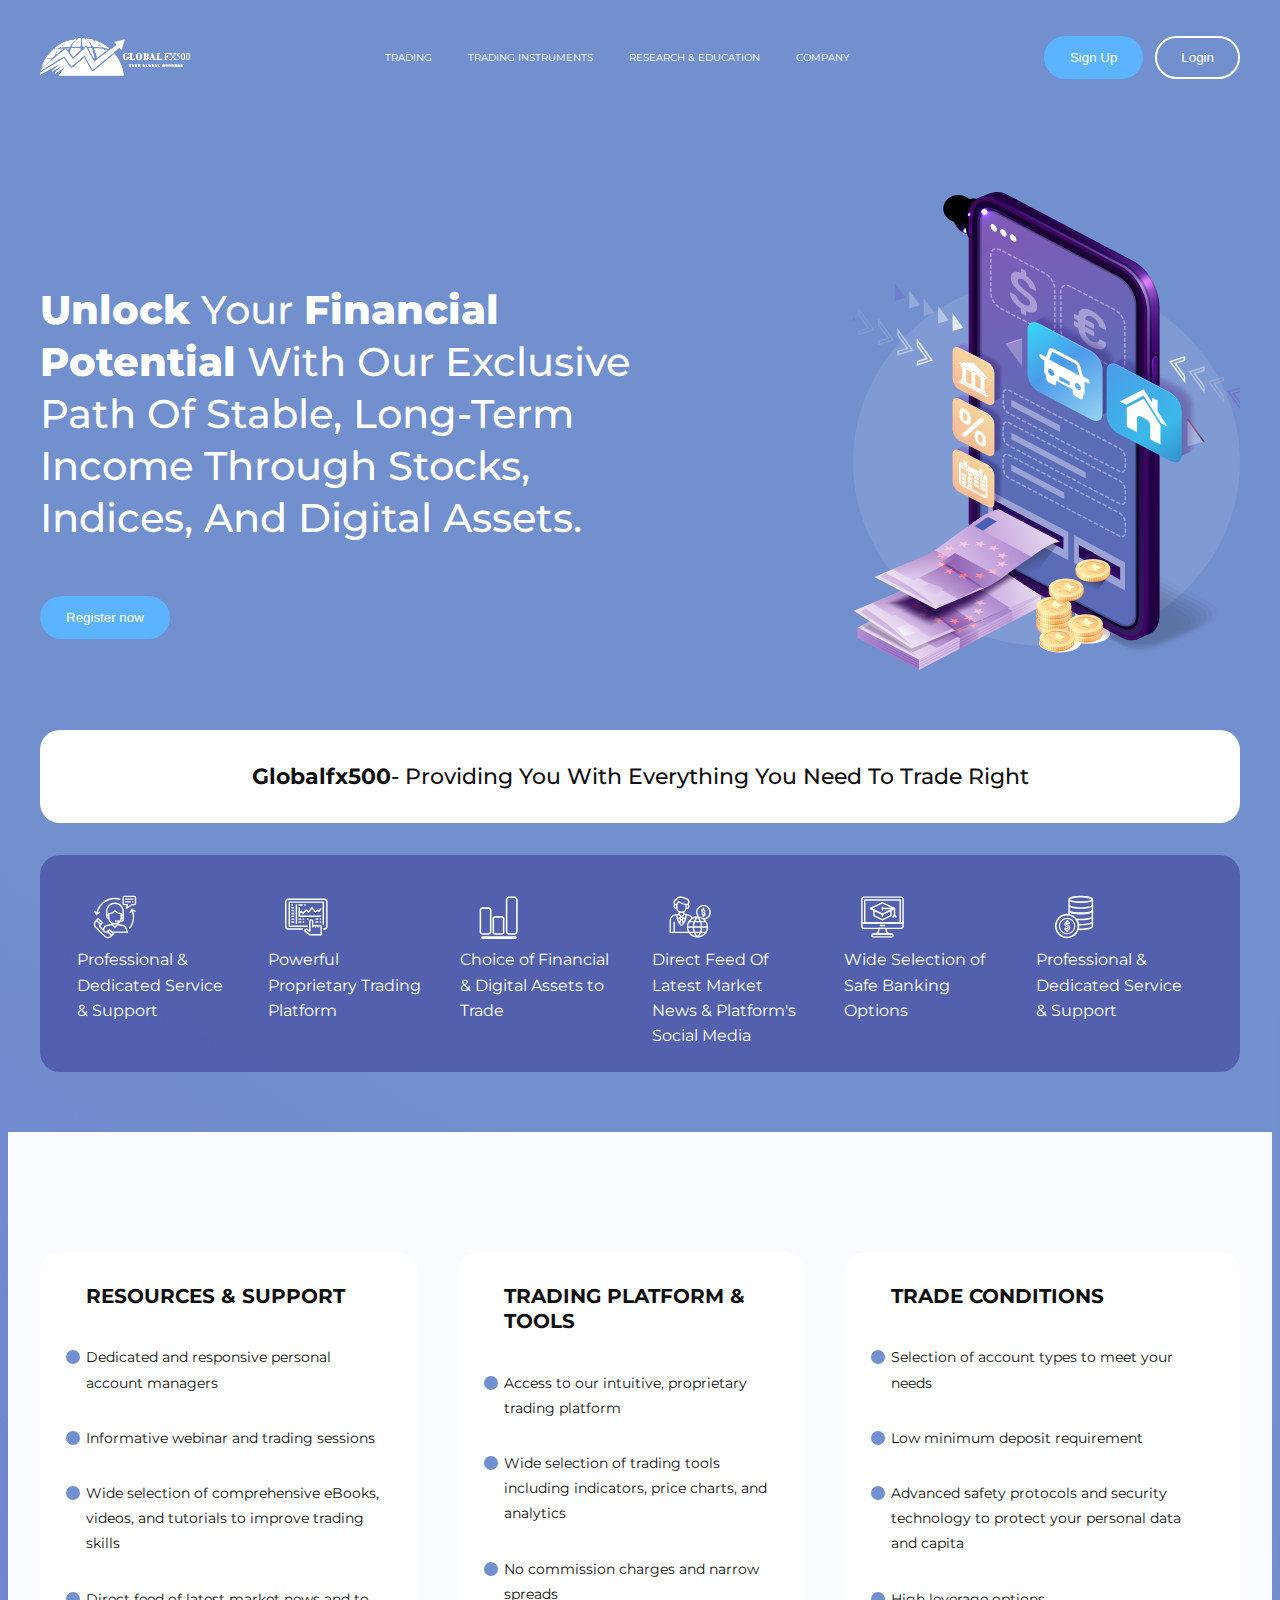
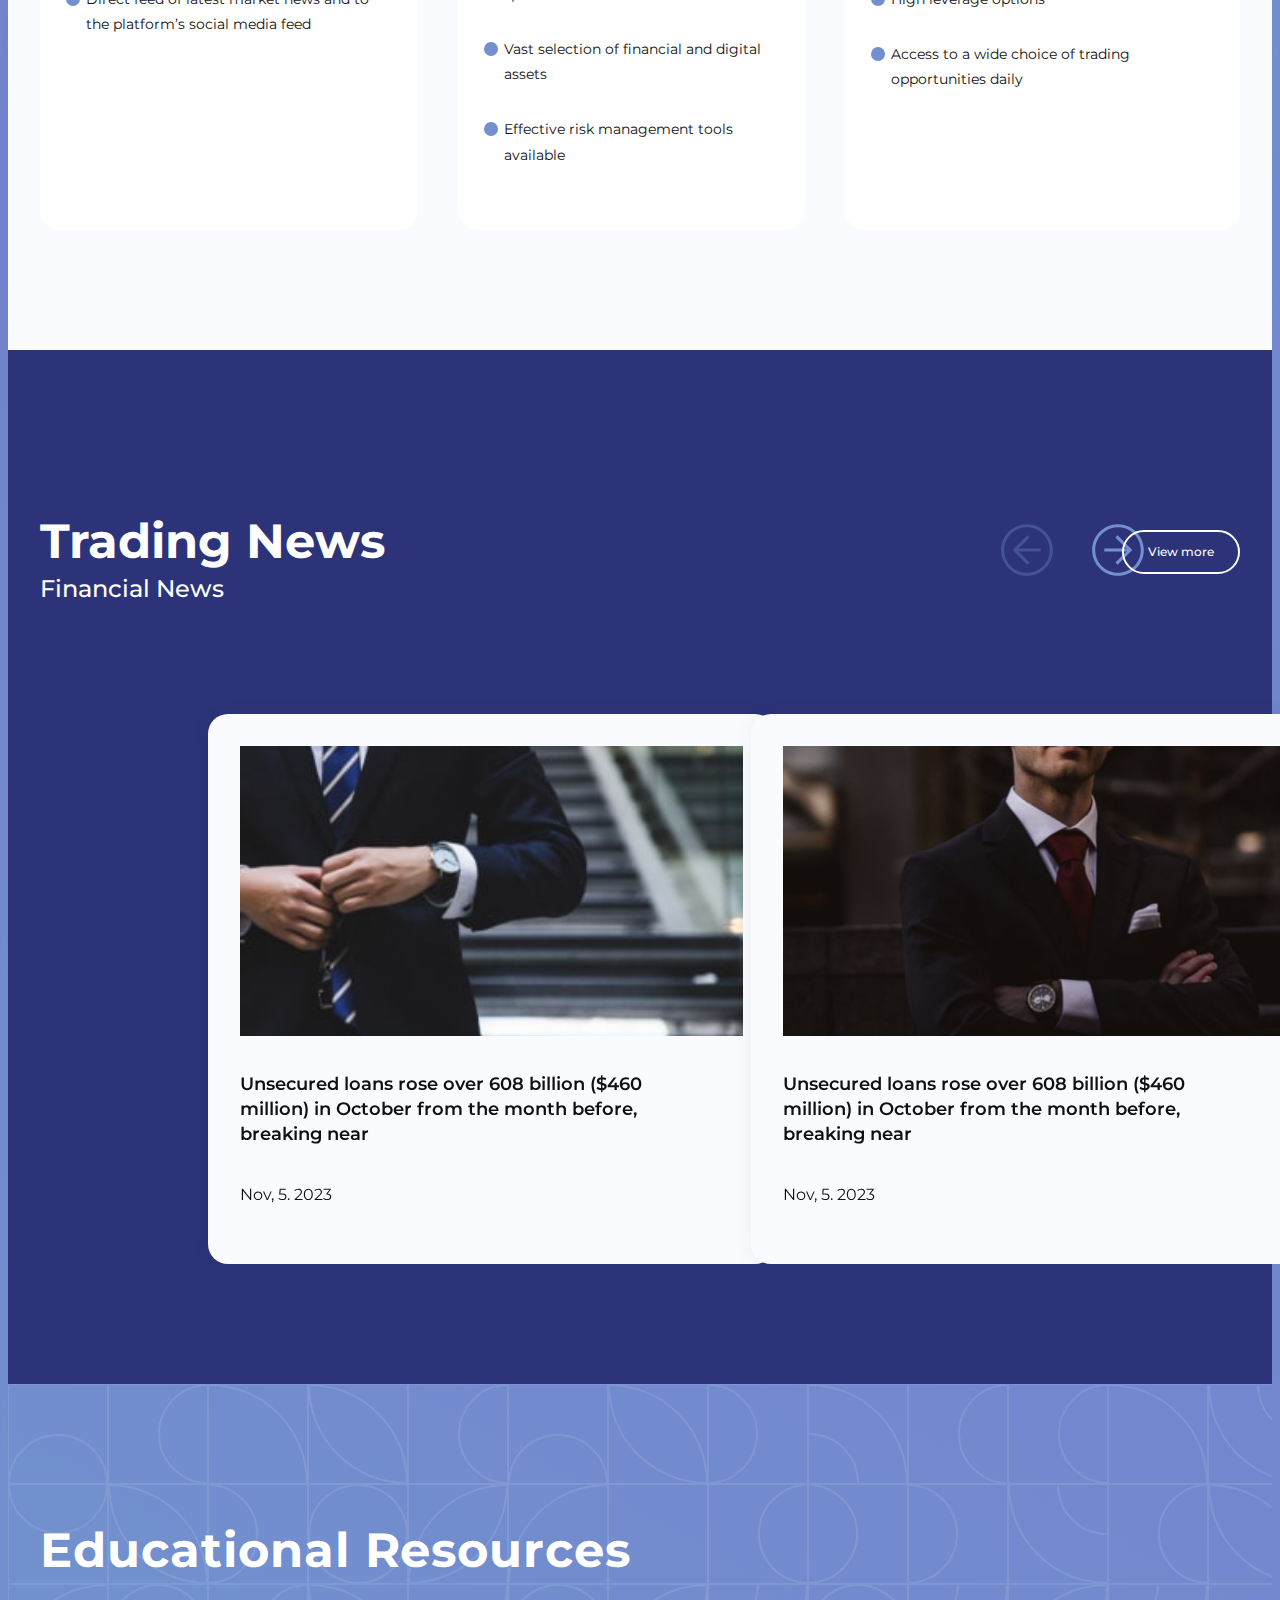
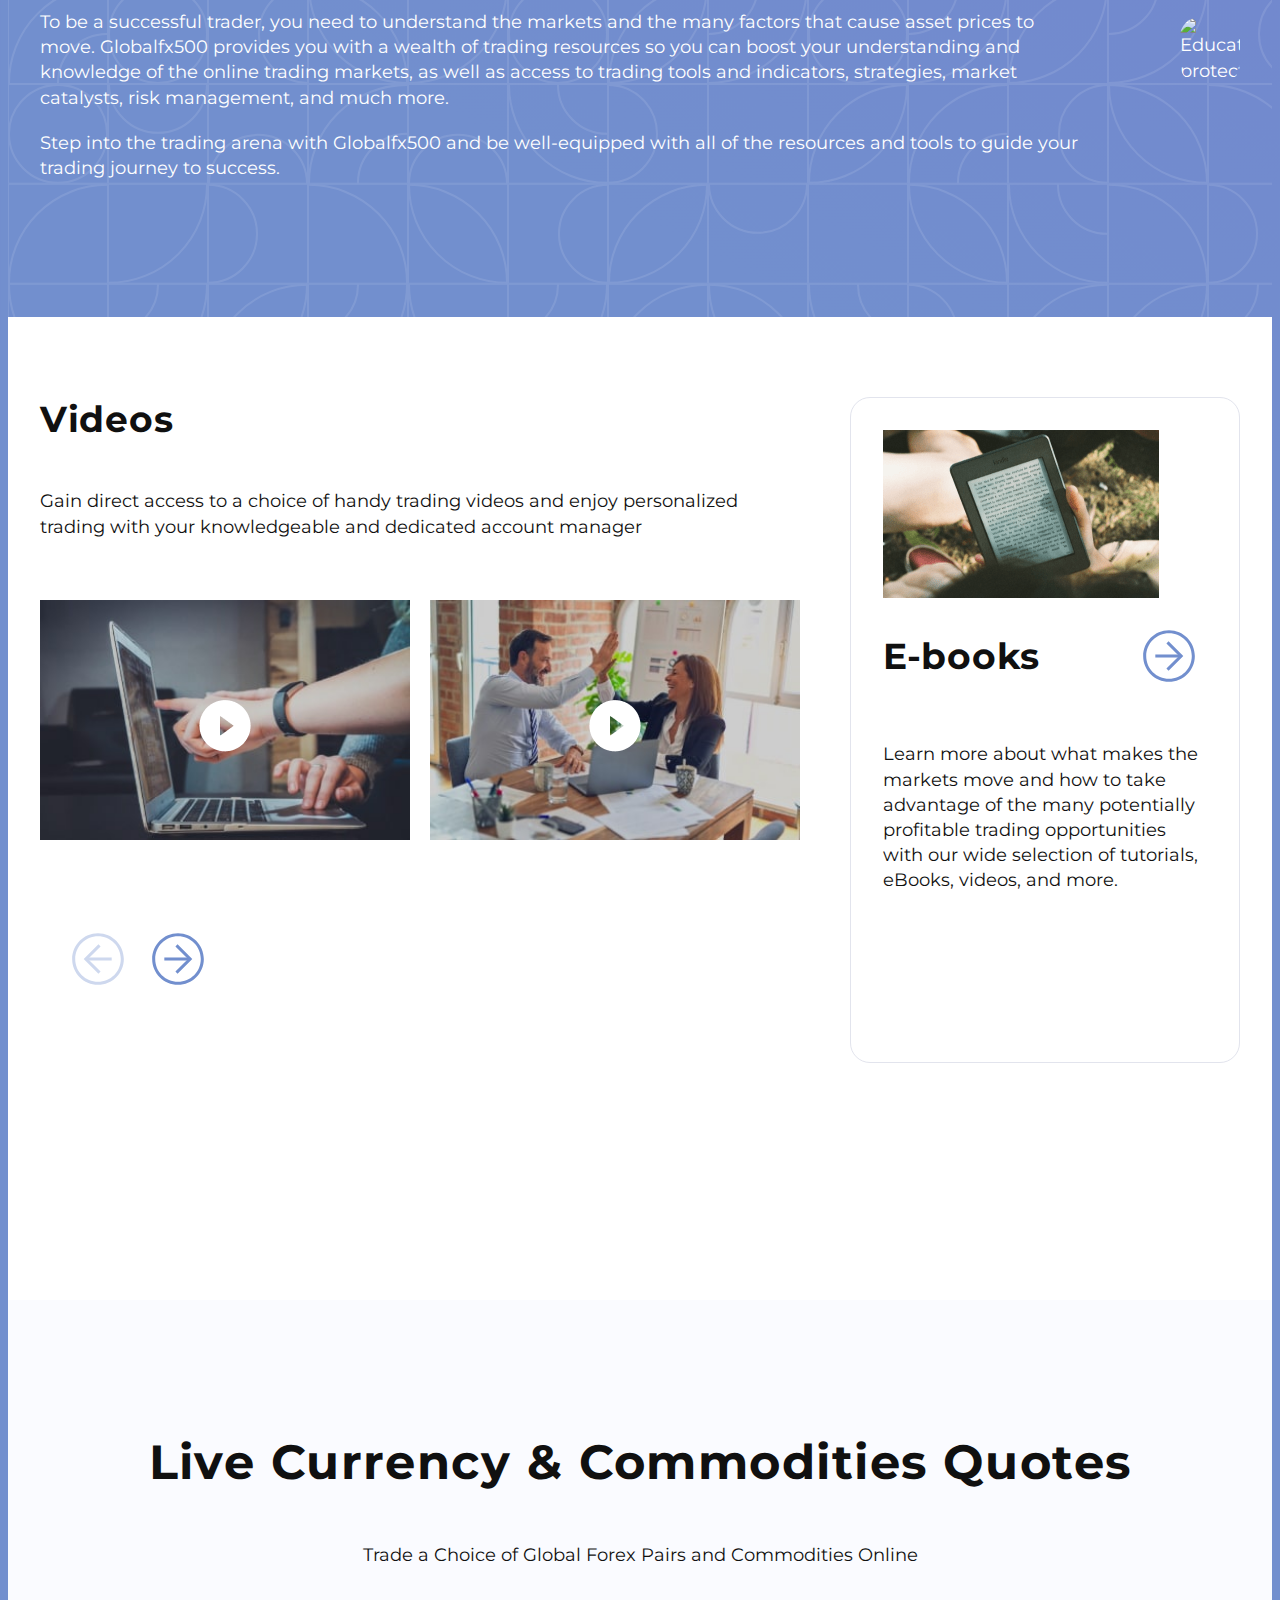
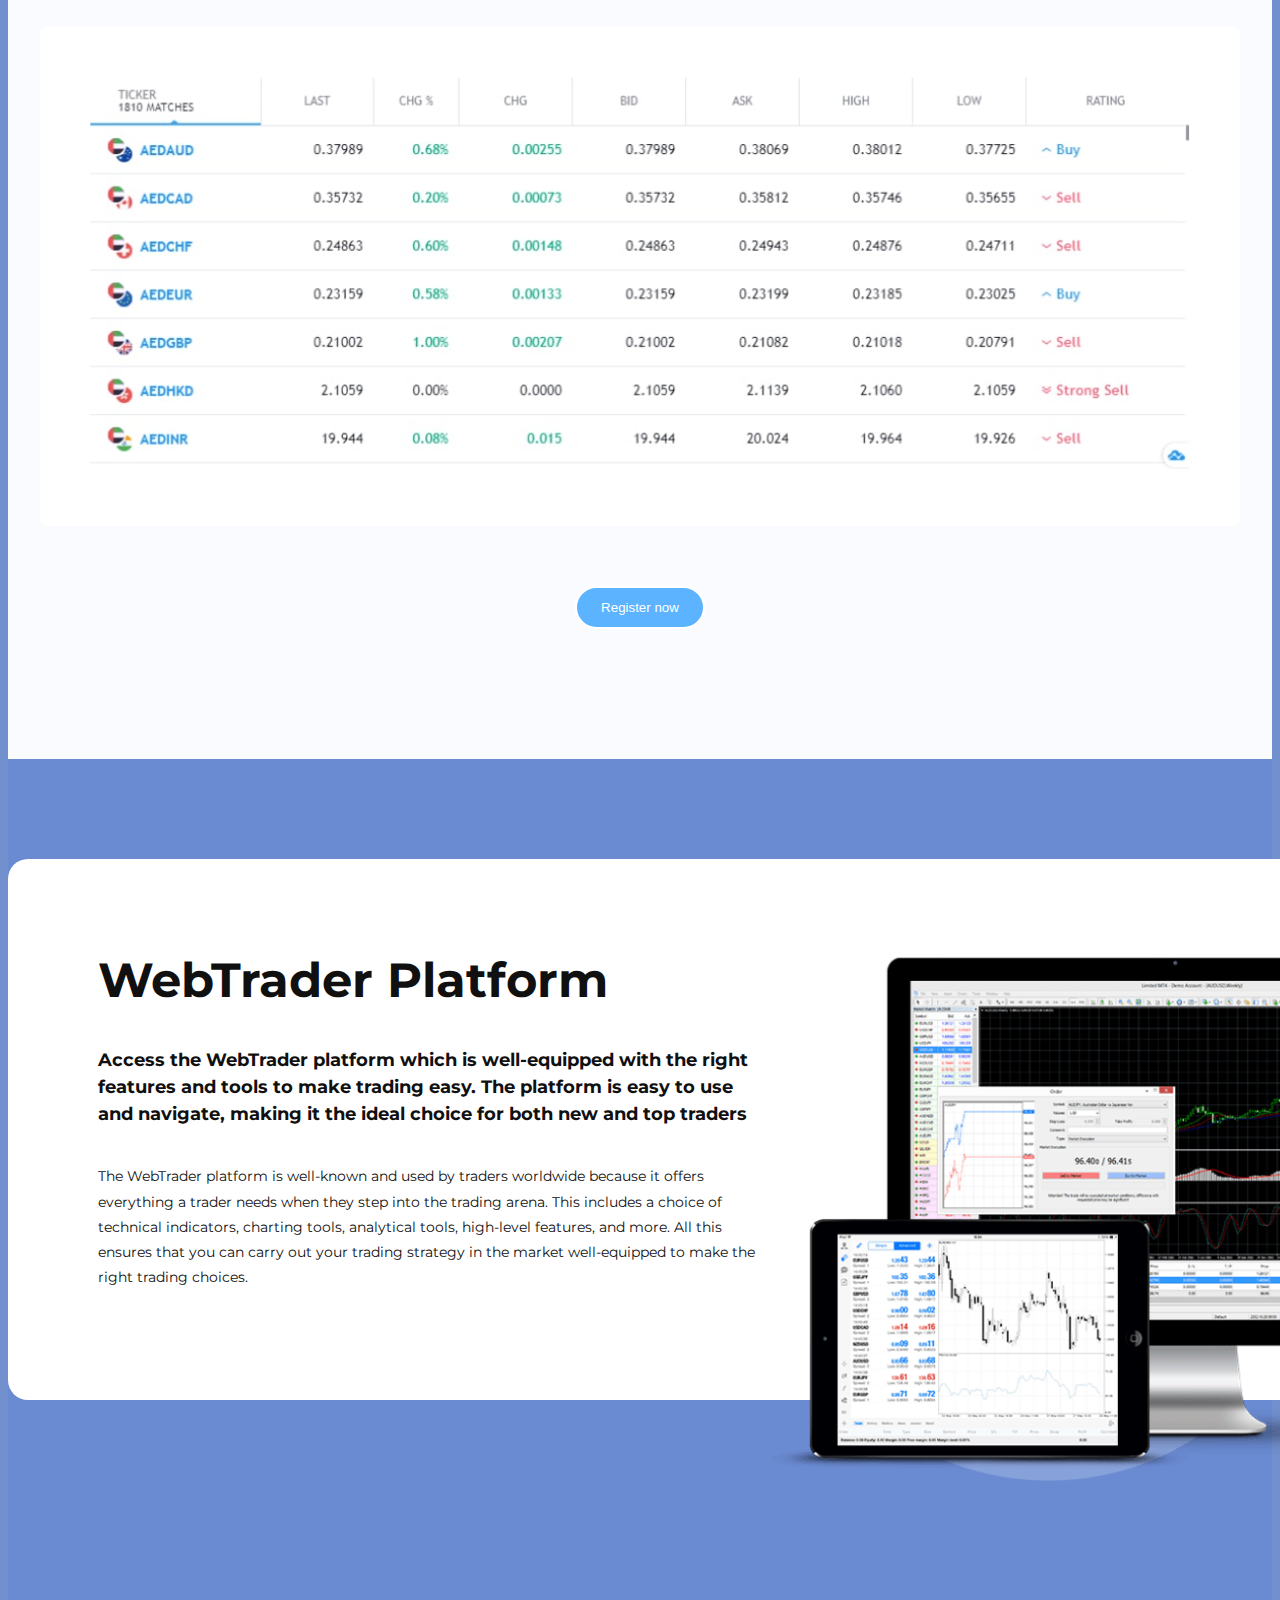
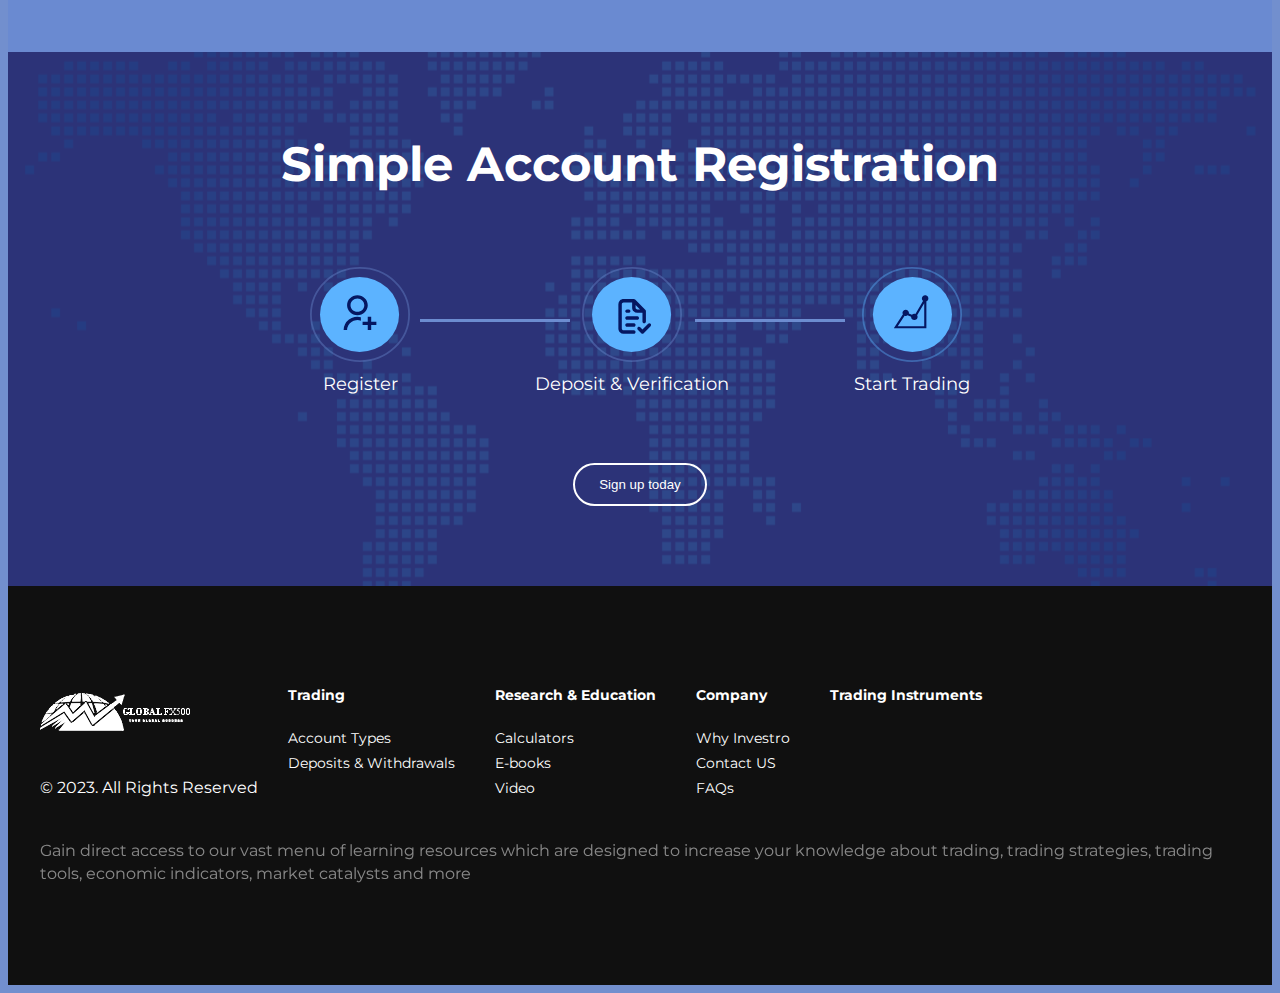
==== commit 75b50477: "add banners for all pages" ====
--- a/index.html
+++ b/index.html
@@ -38,16 +38,16 @@
         <nav class="nav">
           <ul class="nav__list list">
             <li class="nav__item">
-              <a href="" class="nav__link link">TRADING</a>
+              <a href="/pages/trading-platform.html" class="nav__link link">TRADING</a>
             </li>
             <li class="nav__item">
-              <a href="" class="nav__link link">TRADING INSTRUMENTS</a>
+              <a href="/pages/trading-instruments-forex.scss" class="nav__link link">TRADING INSTRUMENTS</a>
             </li>
             <li class="nav__item">
-              <a href="" class="nav__link link">RESEARCH & EDUCATION</a>
+              <a href="/pages/trading-resources-calculator.html" class="nav__link link">RESEARCH & EDUCATION</a>
             </li>
             <li class="nav__item">
-              <a href="" class="nav__link link">COMPANY</a>
+              <a href="/pages/about-us.html" class="nav__link link">COMPANY</a>
             </li>
           </ul>
         </nav>
@@ -535,21 +535,24 @@
             <nav class="footer__menu">
   
               <ul class="footer__menu-list footer__item list">
-                <li class="footer__menu-item"><a href="" class="link footer__link  footer__menu-item--title">Trading</a></li>
-                <li class="footer__menu-item"><a href="" class="link footer__link">Account Types</a></li>
-                <li class="footer__menu-item"><a href="" class="link footer__link">Deposits & Withdrawals</a></li>
+                <li class="footer__menu-item"><a href="/pages/trading-platform.html" class="link footer__link  footer__menu-item--title">Trading</a></li>
+                <li class="footer__menu-item"><a href="/pages/account-types.html" class="link footer__link">Account Types</a></li>
+                <li class="footer__menu-item"><a href="/pages/deposits.html" class="link footer__link">Deposits & Withdrawals</a></li>
               </ul>
   
               <ul class="footer__menu-list footer__item list">
-                <li class="footer__menu-item"><a href="" class="link footer__link footer__menu-item--title">Research & Education</a></li>
-                <li class="footer__menu-item"><a href="" class="link footer__link">Account Types</a></li>
-                <li class="footer__menu-item"><a href="" class="link footer__link">Deposits & Withdrawals</a></li>
+                <li class="footer__menu-item"><a href="/pages/trading-platform.html" class="link footer__link footer__menu-item--title">Research & Education</a></li>
+                <li class="footer__menu-item"><a href="/pages/trading-resources-calculator.html" class="link footer__link">Calculators</a></li>
+                <li class="footer__menu-item"><a href="/pages/trading-resources.html" class="link footer__link">E-books</a></li>
+                <li class="footer__menu-item"><a href="/pages/trading-platform.html" class="link footer__link">Video</a></li>
+
               </ul>
   
               <ul class="footer__menu-list footer__item list">
-                <li class="footer__menu-item"><a href="" class="link footer__link  footer__menu-item--title">Company</a></li>
-                <li class="footer__menu-item"><a href="" class="link footer__link">Account Types</a></li>
-                <li class="footer__menu-item"><a href="" class="link footer__link">Deposits & Withdrawals</a></li>
+                <li class="footer__menu-item"><a href="/pages/about-us.html" class="link footer__link  footer__menu-item--title">Company</a></li>
+                <li class="footer__menu-item"><a href="/pages/trading-instruments-forex.html" class="link footer__link">Why Investro</a></li>
+                <li class="footer__menu-item"><a href="/pages/contact-us.html" class="link footer__link">Contact US</a></li>
+                <li class="footer__menu-item"><a href="/pages/faq.html" class="link footer__link">FAQs</a></li>
               </ul>
   
               <ul class="footer__menu-list footer__item list">
--- a/css/main.min.css
+++ b/css/main.min.css
@@ -1 +1 @@
-p,h1,h2,h3,h4,h5,h6{margin:0}ul{margin:0;padding-left:0}body{font-family:"Montserrat",sans-serif;color:#fff;font-family:Montserrat;font-size:18px;font-style:normal;font-weight:400;line-height:140%;background:var(--primary-background)}img{display:block;width:100%;max-width:100%;height:auto}address{font-style:normal}.list{list-style:none}.link{text-decoration:none}.is-hidden{opacity:0;visibility:hidden;pointer-events:none}.visually-hidden{position:absolute;white-space:nowrap;width:1px;height:1px;overflow:hidden;border:0;padding:0;clip:rect(0 0 0 0);-webkit-clip-path:inset(50%);clip-path:inset(50%);margin:-1px}.no-scroll{overflow:hidden}a.link:hover{cursor:pointer;color:#2c3378;transition:all 250ms cubic-bezier(0.4, 0, 0.2, 1)}.container{width:100%;margin-left:auto;margin-right:auto;padding-left:20px;padding-right:20px}@media screen and (min-width: 480px){.container{width:480px}}@media screen and (min-width: 768px){.container{width:768px}}@media screen and (min-width: 1200px){.container{width:1200px}}:root{--text-color: #ffffff;--secondary-text-color: #101010;--accent-color: #5CB3FF;--primary-background: linear-gradient(209deg, #728FCE 19%, #7281CE 30.75%, #728FCE 46.56%);--secondary-background-color: #FAFBFF}.visually-hidden{position:absolute;white-space:nowrap;width:1px;height:1px;overflow:hidden;border:0;padding:0;clip:rect(0 0 0 0);-webkit-clip-path:inset(50%);clip-path:inset(50%);margin:-1px}.banner{background:linear-gradient(rgba(0, 0, 0, 0.5), rgba(0, 0, 0, 0.5)),linear-gradient(rgb(114, 143, 206), rgb(114, 143, 206)),url("../img/trading-platform-baner.jpg");background-size:100%,100% 50%,100% auto;background-position:center,bottom,top;background-repeat:no-repeat;padding:50px 0}@media screen and (min-width: 768px){.banner{background:url("../img/bg-pattern.svg"),linear-gradient(rgb(114, 143, 206), rgb(114, 143, 206)),url("../img/trading-platform-baner.jpg");padding:40px 0;background-size:60% auto,60% 100%,60% auto;background-position:right center,right,left;background-repeat:repeat-y,no-repeat,no-repeat}}@media screen and (min-width: 1200px){.banner{background:url("../img/bg-pattern.svg"),linear-gradient(rgb(114, 143, 206), rgb(114, 143, 206)),url("../img/trading-platform-baner.jpg");padding:40px 0;background-size:60% auto,60% 100%,60% auto;background-position:right center,right,left;background-repeat:repeat-y,no-repeat,no-repeat}}.banner__text-content{margin-left:20%}@media screen and (min-width: 768px){.banner__text-content{margin-left:55%}}.banner__title{font-size:24px;font-weight:700;line-height:40px;margin-bottom:30px}@media screen and (min-width: 1200px){.banner__title{font-size:48px;line-height:62px;margin-bottom:48px}}.banner__text{font-size:16px}@media screen and (min-width: 768px){.banner__text{font-size:19px;font-weight:500;line-height:30px}}.banner--deposits{background:linear-gradient(rgba(0, 0, 0, 0.5), rgba(0, 0, 0, 0.5)),url("../img/bg-pattern.svg"),linear-gradient(rgb(114, 143, 206), rgb(114, 143, 206)),url("../img/deposits-hero.jpeg");background-size:100%,100% 50%,100% auto;background-position:center,bottom,top;background-repeat:no-repeat;padding:50px 0}@media screen and (min-width: 768px){.banner--deposits{background:url("../img/bg-pattern.svg"),linear-gradient(rgb(114, 143, 206), rgb(114, 143, 206)),url("../img/deposits-hero.jpeg");padding:40px 0;background-size:60% auto,60% 100%,60% auto;background-position:right center,right,left;background-repeat:repeat-y,no-repeat,no-repeat}}@media screen and (min-width: 1200px){.banner--deposits{background:url("../img/bg-pattern.svg"),linear-gradient(rgb(114, 143, 206), rgb(114, 143, 206)),url("../img/deposits-hero.jpeg");padding:40px 0;background-size:60% auto,60% 100%,60% auto;background-position:right center,right,left;background-repeat:repeat-y,no-repeat,no-repeat}}.banner--deposits{background:linear-gradient(rgba(0, 0, 0, 0.5), rgba(0, 0, 0, 0.5)),url("../img/bg-pattern.svg"),linear-gradient(rgb(114, 143, 206), rgb(114, 143, 206)),url("../img/deposits-hero.jpeg");background-size:100%,100% 50%,100% auto;background-position:center,bottom,top;background-repeat:no-repeat;padding:50px 0}@media screen and (min-width: 768px){.banner--deposits{background:url("../img/bg-pattern.svg"),linear-gradient(rgb(114, 143, 206), rgb(114, 143, 206)),url("../img/deposits-hero.jpeg");padding:40px 0;background-size:60% auto,60% 100%,60% auto;background-position:right center,right,left;background-repeat:repeat-y,no-repeat,no-repeat}}@media screen and (min-width: 1200px){.banner--deposits{background:url("../img/bg-pattern.svg"),linear-gradient(rgb(114, 143, 206), rgb(114, 143, 206)),url("../img/deposits-hero.jpeg");padding:40px 0;background-size:60% auto,60% 100%,60% auto;background-position:right center,right,left;background-repeat:repeat-y,no-repeat,no-repeat}}.banner--news{background:linear-gradient(rgba(0, 0, 0, 0.5), rgba(0, 0, 0, 0.5)),url("../img/bg-pattern.svg"),linear-gradient(rgb(114, 143, 206), rgb(114, 143, 206)),url("../img/deposits-hero.jpeg");background-size:100%,100% 50%,100% auto;background-position:center,bottom,top;background-repeat:no-repeat;padding:50px 0}@media screen and (min-width: 768px){.banner--news{background:url("../img/bg-pattern.svg"),linear-gradient(rgb(114, 143, 206), rgb(114, 143, 206)),url("../img/deposits-hero.jpeg");padding:40px 0;background-size:60% auto,60% 100%,60% auto;background-position:right center,right,left;background-repeat:repeat-y,no-repeat,no-repeat}}@media screen and (min-width: 1200px){.banner--news{background:url("../img/bg-pattern.svg"),linear-gradient(rgb(114, 143, 206), rgb(114, 143, 206)),url("../img/deposits-hero.jpeg");padding:40px 0;background-size:60% auto,60% 100%,60% auto;background-position:right center,right,left;background-repeat:repeat-y,no-repeat,no-repeat}}.btn{display:flex;align-items:center;justify-content:center;display:flex;padding:12px 24px;flex-direction:column;align-items:flex-start;gap:4px;border-radius:100px;color:var(--text-color);cursor:pointer;transition:all 250ms cubic-bezier(0.4, 0, 0.2, 1)}.btn__main{background:var(--accent-color);border:2px solid var(--accent-color)}.btn__main:hover,.btn__main:focus{background:#6a8ad1;border:2px solid #fff}.btn__secondary{background:rgba(0,0,0,0);border:2px solid #fff}.btn__secondary:hover,.btn__secondary:focus{background:#fff;border:2px solid fff;color:#6a8ad1}.header{padding:24px 0px;font-size:10px}@media screen and (min-width: 1200px){.header{font-size:14px}}.header__container{display:none}@media screen and (min-width: 768px){.header__container{display:flex;align-items:center;justify-content:space-between}}.header__btn-wrp{display:flex;align-items:center;justify-content:space-between;gap:6px}@media screen and (min-width: 1200px){.header__btn-wrp{gap:12px}}.header--page{background-color:#6280c1}.logo{width:110px}@media screen and (min-width: 1200px){.logo{width:150px}}.nav__list{display:flex;align-items:center;justify-content:space-between;gap:15px}@media screen and (min-width: 1200px){.nav__list{gap:36px}}.nav__link{color:var(--text-color);font-size:10px}@media screen and (min-width: 1200px){.nav__link{font-style:14px}}.mob-nav__list{display:flex;flex-wrap:wrap;flex-direction:column;gap:30px}.mob-nav__link{color:var(--text-color)}.mob-header__btn-wrp{display:flex;align-items:center;justify-content:center;gap:5px}.backdrop{position:absolute;top:0;background-color:rgba(0,0,0,.2);width:100%;height:100%;transition:opacity 250ms cubic-bezier(0.4, 0, 0.2, 1),visibility 250ms cubic-bezier(0.4, 0, 0.2, 1)}.mob-logo{padding-left:20px}@media screen and (min-width: 768px){.mob-logo{display:none}}.header-mob{display:flex;align-items:flex-end;justify-content:space-between}@media screen and (min-width: 768px){.header-mob{display:none}}@media screen and (min-width: 768px){.header-top-mob{display:none}}.mob-menu{position:fixed;background:var(--primary-background);z-index:1000;top:0;right:0;width:100vw;height:70vh;padding:24px 0px}.mob-menu>.container{height:100%;display:flex;flex-direction:column;justify-content:space-between}.mob-menu__nav{padding-left:30px}.mob-menu__icon{background-color:var(--accent-color)}.mob-menu__close-btn,.mob-menu__open-btn{display:block;margin-left:auto;background:var(--primary-background);border:none;transition:fill 250ms cubic-bezier(0.4, 0, 0.2, 1);cursor:pointer;fill:#fff}.mob-menu__close-btn:hover,.mob-menu__close-btn:focus,.mob-menu__open-btn:hover,.mob-menu__open-btn:focus{fill:#2c3378}.mob-menu__open-btn>.mob-menu__icon{background-color:var(--primary-background-color)}.mob-menu__open-btn{background-color:var(--primary-background-color)}.mob-menu__item:not(:last-child){margin-bottom:22px}.mob-menu__link{font-weight:500;font-size:24px;line-height:35px;letter-spacing:.02em;color:#212121;transition:color 250ms cubic-bezier(0.4, 0, 0.2, 1)}.mob-menu__link:hover,.mob-menu__link:focus{color:#2c3378}@media screen and (min-width: 768px){.mob-menu__open-btn{display:none}}.header-dark{background-color:#6280c1}.hero{padding:86px 0px 60px 0px}.hero__top{display:flex;flex-wrap:wrap;flex-direction:column;gap:50px}@media screen and (min-width: 768px){.hero__top{flex-direction:row;flex-wrap:nowrap;justify-content:space-between;align-items:center}}.hero__title-wrp{max-width:450px}@media screen and (min-width: 1200px){.hero__title-wrp{max-width:600px}}.hero__title{font-size:24px;font-weight:400;display:block;margin-bottom:52px}@media screen and (min-width: 1200px){.hero__title{font-size:40px;font-style:normal;line-height:130%;text-transform:capitalize;font-weight:500}}.hero__title b{font-weight:800}.hero__img-wrp{max-width:420px;position:relative;z-index:1;margin-bottom:60px}.hero__img-wrp::after{content:"";display:block;width:100%;height:77%;border-radius:50%;background:rgba(255,255,255,.1);position:absolute;bottom:5%;left:0;z-index:-1}.hero__bottom{font-size:20px}.hero__slogan{padding:34px 20px;border-radius:20px;background:#fff;font-size:18px;color:var(--secondary-text-color);font-weight:500;text-align:center;margin-bottom:32px}@media screen and (min-width: 1200px){.hero__slogan{font-size:22px;display:flex;justify-content:center;align-items:center}}.hero__slogan b{font-weight:700}.hero__benefits{padding:24px 34px;border-radius:20px;background:rgba(61,65,153,.6);text-align:center}@media screen and (min-width: 768px){.hero__benefits{text-align:left}}.hero__benefits-list{display:flex;flex-wrap:wrap;flex-direction:column;gap:30px;align-items:center;justify-content:center}@media screen and (min-width: 768px){.hero__benefits-list{flex-direction:row;align-items:flex-start;gap:24px}}.hero__benefits-item{transition:all 150ms cubic-bezier(0.4, 0, 0.2, 1);font-size:18px}.hero__benefits-icon{width:76px;height:76px;fill:currentColor;transition:all 150ms cubic-bezier(0.4, 0, 0.2, 1);margin-bottom:-15px}.hero__benefits-item:hover .hero__benefits-icon{fill:#1e2459}.hero__benefits-item:hover,.hero__benefits-item:focus{color:#1e2459}.hero__benefits-item:focus .hero__benefits-icon{fill:#1e2459}.hero__benefits-txt{max-width:158px;font-size:14px}@media screen and (min-width: 768px){.hero__benefits-txt{font-size:16px}}.about{padding-top:50px;padding-bottom:50px;background:var(--secondary-background-color);color:var(--secondary-text-color)}@media screen and (min-width: 768px){.about{padding-top:120px;padding-bottom:120px}}.about__block-list{display:flex;gap:40px;flex-direction:column}@media screen and (min-width: 768px){.about__block-list{flex-direction:row}}.about__block-item{padding:32px 32px 32px 46px;background-color:#fff;border-radius:20px;transition:all 250ms cubic-bezier(0.4, 0, 0.2, 1)}.about__block-item:hover,.about__block-item:focus{scale:1.05}.about__block-title{font-size:20px;margin-bottom:36px}.about__benefits-item{position:relative;font-size:14px;margin-bottom:30px}.about__benefits-item::after{position:absolute;display:block;width:14px;height:14px;border-radius:7px;content:"";background-color:#728fce;top:5px;left:-20px}.news{background-color:#2c3378;padding-top:200px;padding-bottom:80px;position:relative}@media screen and (min-width: 1200px){.news{padding-top:120px;padding-bottom:120px}}.news-item{width:100%;padding:32px 32px 58px 32px;border-radius:20px;background:#fafbff;box-shadow:0px 2px 20px 0px rgba(0,0,0,.06)}.news__img{width:100%;height:290px;overflow:hidden;margin-bottom:36px;position:relative}.news__img img{position:absolute;top:0;left:0;width:100%;height:100%;-o-object-fit:cover;object-fit:cover}.news__text{font-size:18px;font-style:normal;font-weight:600;line-height:140%;overflow:hidden;text-overflow:ellipsis;width:90%;margin-bottom:36px;color:var(--secondary-text-color)}.news__day{color:#101010;font-size:16px;font-style:normal;font-weight:400;line-height:140%}.news__container{position:relative;display:flex;align-items:center;top:-60px;flex-direction:column-reverse}@media screen and (min-width: 1200px){.news__container{top:60px;flex-direction:row}}.news__title-wrp{position:absolute;left:20px;margin-top:10px}.news__title{font-size:22px;font-weight:700;line-height:130%;text-transform:capitalize}@media screen and (min-width: 768px){.news__title{font-size:48px}}.news__subtitle{font-size:18px;font-weight:500;line-height:130%;text-transform:capitalize}@media screen and (min-width: 768px){.news__subtitle{font-size:24px}}.news__btn{margin-left:auto;font-size:12px;font-style:normal;font-weight:500;line-height:135.687%;z-index:10000}.swiper{width:95%;height:100%;padding:0px 0px 100px 0px}@media screen and (min-width: 768px){.swiper{width:100%}}@media screen and (min-width: 1200px){.swiper{width:100%;padding:200px 0px 0px 200px}}@media screen and (min-width: 1600px){.swiper{width:1500px;padding:200px 0px 0px 0px}}.swiper-button-prev{width:85px;height:85px;top:90%}@media screen and (min-width: 1200px){.swiper-button-prev{top:17px;left:67%}}@media screen and (min-width: 1500px){.swiper-button-prev{left:60%}}.swiper-slide{border-radius:20px}@media screen and (min-width: 1200px){.swiper-slide{width:560px}}.swiper-button-next{width:85px;height:85px;top:90%}@media screen and (min-width: 1200px){.swiper-button-next{top:17px;right:21%}}@media screen and (min-width: 1500px){.swiper-button-next{right:29%}}body .swiper .swiper-wrapper .swiper-slide-shadow-left{border-radius:20px;background-image:linear-gradient(to left, rgba(0, 0, 0, 0), rgba(0, 0, 0, 0.2))}body .swiper .swiper-wrapper .swiper-slide-shadow-right{border-radius:20px;background-image:linear-gradient(to left, rgba(0, 0, 0, 0.2), rgba(0, 0, 0, 0))}.swiper-button-next:after,.swiper-container-rtl .swiper-button-prev:after{content:"";width:100px;height:80px;background:url("../img/arrow-right.svg")}.swiper-button-prev:after,.swiper-container-rtl .swiper-button-prev:after{content:"";width:100px;height:80px;background:url("../img/arrow.svg")}.description{background-image:url("../img/bg-pattern.svg");padding:80px 0px}@media screen and (min-width: 1200px){.description{padding:136px 0px}}.description__container{display:flex;justify-content:space-between;gap:90px;align-items:center;flex-direction:column}@media screen and (min-width: 1200px){.description__container{flex-direction:row}}.description__title{font-size:24px;font-weight:700;letter-spacing:.96px;line-height:30px;margin-bottom:30px}@media screen and (min-width: 768px){.description__title{font-size:48px;line-height:60px}}.description__text{font-size:14px;font-weight:400;line-height:140%}@media screen and (min-width: 768px){.description__text{font-size:18px}}.description__text--second{margin-top:20px}.description__image-wrp{max-width:559px;border-radius:20px;overflow:hidden}.video{padding:80px 0px;background:#fff;color:var(--secondary-text-color)}.video__container{display:flex;justify-content:space-between;flex-direction:column;gap:50px}@media screen and (min-width: 1200px){.video__container{flex-direction:row}}.video__title{font-size:24px;font-style:normal;font-weight:700;line-height:normal;letter-spacing:.72px;margin-bottom:28px}@media screen and (min-width: 1200px){.video__title{font-size:36px;margin-bottom:48px}}.video__txt{font-size:14px;font-style:normal;font-weight:400;line-height:140%}@media screen and (min-width: 1200px){.video__txt{font-size:18px}}#newVideoSwiper{width:100%;padding:0;margin-right:auto;margin-left:0;margin-top:20px;padding-bottom:120px}@media screen and (min-width: 768px){#newVideoSwiper{width:760px}}@media screen and (min-width: 1200px){#newVideoSwiper{width:760px;height:500px;margin-top:60px}}.video-btn-next{top:86%;right:0%}@media screen and (min-width: 1200px){.video-btn-next{left:100px;top:55%}}.video-btn-prev{top:86%;left:0%}@media screen and (min-width: 1200px){.video-btn-prev{left:20px;top:55%}}.swiper-slide-img{position:relative}.swiper-slide-img::after{position:absolute;content:" ";width:60px;height:60px;background:url("../img/play.png");display:block;transform:translate(-50%);top:40%;left:50%;z-index:1000000}.ebooks{border-radius:20px;border:1px solid #e2e4ed;background:#fff;padding:32px;max-width:350px;max-height:600px;margin:0 auto}@media screen and (min-width: 1200px){.ebooks__img-wrp{width:276px;height:188px}}.ebooks__title-wrp{display:flex;justify-content:space-between;align-items:center;margin-bottom:48px}.ebooks__title{font-size:24px;font-weight:700;letter-spacing:.72px}@media screen and (min-width: 1200px){.ebooks__title{font-size:36px}}.ebooks__link{transition:all 250ms cubic-bezier(0.4, 0, 0.2, 1)}.ebooks__link:hover{opacity:.5}.currency{padding:130px 0px;background:#fafbff;color:var(--secondary-text-color)}.currency__title{text-align:center;font-size:24px;font-style:normal;font-weight:700;line-height:135.687%;letter-spacing:1.44px;text-transform:capitalize;margin-bottom:28px}@media screen and (min-width: 1200px){.currency__title{font-size:48px;margin-bottom:38px}}.currency__text{text-align:center;font-size:18px;font-weight:400;line-height:135.687%;margin-bottom:60px}.currency__img{border-radius:7px;overflow:hidden;padding:50px;background-color:#fff;margin-bottom:60px}.currency__btn{margin:0 auto;border:2px solid #fff;font-weight:500}.currency__title{text-align:center;font-size:24px;font-style:normal;font-weight:700;line-height:135.687%;letter-spacing:1.44px;text-transform:capitalize;margin-bottom:48px}@media screen and (min-width: 1200px){.currency__title{font-size:48px}}.currency__text{text-align:center;font-size:18px;font-weight:400;line-height:135.687%;margin-bottom:60px}.currency__img{border-radius:7px;overflow:hidden;padding:50px;background-color:#fff;margin-bottom:60px}.currency__btn{margin:0 auto;border:2px solid #fff;font-weight:500}.currency__title{text-align:center;font-size:24px;font-style:normal;font-weight:700;line-height:135.687%;letter-spacing:1.44px;text-transform:capitalize;margin-bottom:48px}@media screen and (min-width: 1200px){.currency__title{font-size:48px}}.currency__text{text-align:center;font-size:18px;font-weight:400;line-height:135.687%;margin-bottom:60px}.currency__img{border-radius:7px;overflow:hidden;padding:50px;background-color:#fff;margin-bottom:60px}.currency__btn{margin:0 auto;border:2px solid #fff;font-weight:500}.trader{padding:100px 0px 252px;background-color:#6a8ad1;color:var(--secondary-text-color)}.trader__container{padding:90px 20px;background-color:#fff;border-radius:20px;display:flex;flex-direction:column;position:relative}@media screen and (min-width: 768px){.trader__container{padding:90px}}@media screen and (min-width: 1200px){.trader__title,.trader__text--bold,.trader__text{max-width:55%}}.trader__title{font-size:24px;font-style:normal;font-weight:700;line-height:130%;text-transform:capitalize;margin-bottom:36px}@media screen and (min-width: 1200px){.trader__title{font-size:48px}}.trader__text--bold{font-size:14px;font-style:normal;font-weight:700;line-height:150%;margin-bottom:36px}@media screen and (min-width: 1200px){.trader__text--bold{font-size:18px}}.trader__text{margin-bottom:20px;font-size:14px}@media screen and (min-width: 1200px){.trader{font-size:18px}}@media screen and (min-width: 1200px){.trader-img{position:absolute;max-width:45%;top:10%;right:0}}.progress{background-color:#2c3378;padding:80px 0;background-image:url("../img/reg-bg.svg");background-repeat:no-repeat;background-position:center;background-size:contain}.progress__title{text-align:center;font-size:24px;font-style:normal;font-weight:700;line-height:135.687%;margin-bottom:70px}@media screen and (min-width: 1200px){.progress__title{font-size:48px}}@media screen and (min-width: 1200px){.progress__title{font-size:48px}}.progress__item img{width:100px}.progress__item{display:flex;justify-content:center;align-items:center;flex-direction:column;gap:10px;position:relative}.progress__item--first::after{display:none}@media screen and (min-width: 1200px){.progress__item--first::after{display:block;content:" ";height:3px;background:#6c8cd0;width:150px;position:absolute;top:40%;left:110px}}.progress__item--second::after{display:none}@media screen and (min-width: 1200px){.progress__item--second::after{display:block;content:" ";height:3px;background:#6c8cd0;width:150px;position:absolute;top:40%;left:160px}}.progress__list{display:flex;flex-direction:column;justify-content:space-between;align-items:center;gap:50px;max-width:660px;margin:0 auto;margin-bottom:66px}@media screen and (min-width: 768px){.progress__list{flex-direction:row}}.progress__btn{margin:0 auto}.footer{background-color:#101010;padding:100px 0px}.footer__link{font-weight:400;font-size:14px;line-height:135.687%;color:#fff}.footer__menu-item--title{font-size:14px;font-weight:700;line-height:135.687%;color:#fff;margin-bottom:20px;display:block}.footer__menu{display:flex;justify-content:space-between;gap:40px;align-items:flex-start;flex-direction:row;flex-wrap:wrap}@media screen and (min-width: 1200px){.footer__menu{flex-direction:row}}.footer__wrp{display:flex;gap:30px;margin-bottom:40px;flex-direction:column;align-items:center}@media screen and (min-width: 1200px){.footer__wrp{flex-direction:row}}.privacy-text{font-size:16px;font-weight:400;line-height:135.687%}.logo-wrap img{max-width:150px;margin-bottom:40px;display:block}.footer-txt{font-size:16px;font-weight:400;line-height:140.687%;opacity:.5}.description-deposits{background-color:#fff;color:var(--secondary-text-color)}.description-deposits__wrap{margin:0 auto;display:flex;max-width:1920px;background:url("../img/deposDescr.jpeg") top right no-repeat}.description-deposits__container{display:flex}.description-deposits__wrap-left{padding:60px 0 240px 0;background-color:#fff;width:50%;display:flex;flex-direction:column;gap:323px}.description-deposits__text-wrap{max-width:555px}.description-deposits__title{font-size:48px;font-weight:700;line-height:65px;margin-bottom:48px}.description-deposits__text{font-size:16px;line-height:26px}.description-deposits__wrap-right{max-width:580px;padding:80px 20px 100px 30px;background-color:#fff;align-self:flex-end;border-radius:20px;display:flex;gap:40px}.description-deposits__wrap-right img{height:648px;width:182px}.description-deposits__list{color:#000;font-size:18px;font-weight:500;line-height:28px;list-style:none;padding-top:24px}.description-deposits__list .item-1{margin-bottom:93px}.description-deposits__list .item-1 a{color:#5cb3ff}.description-deposits__list .item-2{margin-bottom:88px}.description-deposits__list .item-3{margin-bottom:69px}.description-deposits__list .item-4{margin-bottom:50px}.features-deposits{background-color:#fafbff;padding:120px 0 40px 0}.features-deposits__list{display:flex;flex-direction:column;color:#101010;gap:40px}.features-deposits__item{background-color:#fff;border-radius:20px;display:flex;padding:34px;gap:48px}.features-deposits__text-wrap{display:flex;flex-direction:column;justify-content:center;gap:48px}.features-deposits__text-wrap h3{font-size:40px;font-weight:700;line-height:54px}.features-deposits__text-wrap p{font-size:16px;line-height:26px;padding-right:61px}.info-deposits{background-color:#4768ae}.info-deposits__container{display:flex;padding:61px 20px 65px 20px;gap:20px;font-size:16px;line-height:26px}.info-deposits__container img{width:36px;height:36px}.verification{background:url("../img/verifyBG.jpeg") center no-repeat}.verification__container{display:flex;padding:100px 20px 86px 20px;gap:45px}.verification__container p{font-size:16px;font-weight:500;line-height:26px}.verification__wrap-left{max-width:512px}.verification__wrap-left h2{font-size:48px;font-weight:700;line-height:62px;margin-bottom:48px}.verification__wrap-right h3{font-size:20px;font-weight:700;line-height:26px;max-width:500px;margin-bottom:40px}.verification__wrap-right ul{list-style:none}.verification__wrap-right a{color:#fff}.verification__wrap-right p{margin-top:122px}.verification__card{display:flex;padding:17px;background-color:#fff;color:#101010;border-radius:6px;gap:12px;margin-bottom:22px;font-size:16px;font-weight:600;line-height:32px}.verification__card img{width:34px;height:34px}.withdrawals{background-color:#2c3378}.withdrawals__wrap{margin:0 auto;display:flex;max-width:1920px;background:url("../img/withdrawals.jpeg") top right no-repeat}.withdrawals__container{padding:120px 20px}.withdrawals__desription{max-width:520px;margin-bottom:120px}.withdrawals__desription h2{font-size:48px;font-weight:700;line-height:65px;margin-bottom:48px}.withdrawals__desription p{font-size:16px;line-height:26px}.withdrawals__is h3{max-width:520px;font-size:36px;font-weight:700;line-height:50px;margin-bottom:40px}.withdrawals__is p{max-width:1000px;font-size:16px;line-height:26px;margin-bottom:80px}.withdrawals__cards{display:flex;list-style:none;justify-content:space-between}.withdrawals__card{height:262px;width:calc((100% - 80px)/3);border-radius:20px;background:rgba(255,255,255,.2);padding:32px;display:flex;flex-direction:column;gap:28px;align-items:center;margin-bottom:40px}.withdrawals__card h4{font-size:24px;font-weight:600;line-height:46px;width:46px;height:46px;border-radius:23px;background-color:#fff;color:#2c3378;display:flex;justify-content:center;align-items:center}.withdrawals__card p{text-align:center}.withdrawals__card p a{color:#fff}.withdrawals__info{display:flex;padding:34px 32px 34px 34px;background-color:#fff;color:#101010;gap:20px;font-size:16px;line-height:26px;border-radius:20px}.withdrawals__info img{width:36px;height:36px}.withdrawals__info p{margin:0;max-width:100%}.poof{background:#fafbff;padding:120px 0;color:#101010}.poof__cards{list-style:none;display:flex;gap:40px}.poof__card{padding:34px;width:calc((100% - 40px)/2);background-color:#fff;display:flex;flex-direction:column;border-radius:20px;gap:36px}.poof__card div{padding:34px;background-color:#fafbff;border-radius:20px}.poof__card div h3{font-size:24px;font-weight:700;line-height:32px;margin-bottom:24px}.poof__card h2{font-size:32px;font-weight:700;line-height:43px}.poof__card p{font-size:16px;line-height:26px}.poof__card strong{font-size:16px;font-weight:600;line-height:26px}.poof__checkbox{list-style:none;display:flex;flex-direction:column;gap:16px}.poof__checkbox li{display:flex;gap:12px;align-items:center}.poof__checkbox img{width:22px;height:22px}.poof__checkbox span{font-size:16px;font-weight:500;line-height:26px}.platform__description{background-color:#fff;color:var(--secondary-text-color)}@media screen and (min-width: 1200px){.platform__description-text-content{width:50%}}@media screen and (min-width: 1200px){.platform__description-image-wrp{width:560px;height:565px;overflow:hidden;position:relative}}@media screen and (min-width: 1200px){.platform__description-image-wrp img{position:absolute;top:0;left:0;width:100%;height:100%;-o-object-fit:cover;object-fit:cover}}.platform__description-text{font-weight:600}/*# sourceMappingURL=main.min.css.map */+p,h1,h2,h3,h4,h5,h6{margin:0}ul{margin:0;padding-left:0}body{font-family:"Montserrat",sans-serif;color:#fff;font-family:Montserrat;font-size:18px;font-style:normal;font-weight:400;line-height:140%;background:var(--primary-background)}img{display:block;width:100%;max-width:100%;height:auto}address{font-style:normal}.list{list-style:none}.link{text-decoration:none}.is-hidden{opacity:0;visibility:hidden;pointer-events:none}.visually-hidden{position:absolute;white-space:nowrap;width:1px;height:1px;overflow:hidden;border:0;padding:0;clip:rect(0 0 0 0);-webkit-clip-path:inset(50%);clip-path:inset(50%);margin:-1px}.no-scroll{overflow:hidden}a.link:hover{cursor:pointer;color:#2c3378;transition:all 250ms cubic-bezier(0.4, 0, 0.2, 1)}.container{width:100%;margin-left:auto;margin-right:auto;padding-left:20px;padding-right:20px}@media screen and (min-width: 480px){.container{width:480px}}@media screen and (min-width: 768px){.container{width:768px}}@media screen and (min-width: 1200px){.container{width:1200px}}:root{--text-color: #ffffff;--secondary-text-color: #101010;--accent-color: #5CB3FF;--primary-background: linear-gradient(209deg, #728FCE 19%, #7281CE 30.75%, #728FCE 46.56%);--secondary-background-color: #FAFBFF}.visually-hidden{position:absolute;white-space:nowrap;width:1px;height:1px;overflow:hidden;border:0;padding:0;clip:rect(0 0 0 0);-webkit-clip-path:inset(50%);clip-path:inset(50%);margin:-1px}.banner{background:linear-gradient(rgba(0, 0, 0, 0.5), rgba(0, 0, 0, 0.5)),linear-gradient(rgb(114, 143, 206), rgb(114, 143, 206)),url("../img/trading-platform-baner.jpg");background-size:100%,100% 50%,100% auto;background-position:center,bottom,top;background-repeat:no-repeat;padding:50px 0}@media screen and (min-width: 768px){.banner{background:url("../img/bg-pattern.svg"),linear-gradient(rgb(114, 143, 206), rgb(114, 143, 206)),url("../img/trading-platform-baner.jpg");padding:80px 0;background-size:60% auto,60% 100%,60% auto;background-position:right center,right,left;background-repeat:repeat-y,no-repeat,no-repeat}}@media screen and (min-width: 1200px){.banner{background:url("../img/bg-pattern.svg"),linear-gradient(rgb(114, 143, 206), rgb(114, 143, 206)),url("../img/trading-platform-baner.jpg");padding:100px 0;background-size:60% auto,60% 100%,60% auto;background-position:right center,right,left;background-repeat:repeat-y,no-repeat,no-repeat}}.banner__text-content{margin-left:20%}@media screen and (min-width: 768px){.banner__text-content{margin-left:55%}}.banner__title{font-size:24px;font-weight:700;line-height:40px;margin-bottom:30px}@media screen and (min-width: 1200px){.banner__title{font-size:48px;line-height:62px;margin-bottom:48px}}.banner__text{font-size:16px}@media screen and (min-width: 768px){.banner__text{font-size:19px;font-weight:500;line-height:30px}}.banner--deposits{background:linear-gradient(rgba(0, 0, 0, 0.5), rgba(0, 0, 0, 0.5)),url("../img/bg-pattern.svg"),linear-gradient(rgb(114, 143, 206), rgb(114, 143, 206)),url("../img/deposits-hero.jpeg");background-size:100%,100% 50%,100% auto;background-position:center,bottom,top;background-repeat:no-repeat;padding:50px 0}@media screen and (min-width: 768px){.banner--deposits{background:url("../img/bg-pattern.svg"),linear-gradient(rgb(114, 143, 206), rgb(114, 143, 206)),url("../img/deposits-hero.jpeg");padding:80px 0;background-size:60% auto,60% 100%,60% auto;background-position:right center,right,left;background-repeat:repeat-y,no-repeat,no-repeat}}@media screen and (min-width: 1200px){.banner--deposits{background:url("../img/bg-pattern.svg"),linear-gradient(rgb(114, 143, 206), rgb(114, 143, 206)),url("../img/deposits-hero.jpeg");padding:100px 0;background-size:60% auto,60% 100%,60% auto;background-position:right center,right,left;background-repeat:repeat-y,no-repeat,no-repeat}}.banner--deposits{background:linear-gradient(rgba(0, 0, 0, 0.5), rgba(0, 0, 0, 0.5)),url("../img/bg-pattern.svg"),linear-gradient(rgb(114, 143, 206), rgb(114, 143, 206)),url("../img/deposits-hero.jpeg");background-size:100%,100% 50%,100% auto;background-position:center,bottom,top;background-repeat:no-repeat;padding:50px 0}@media screen and (min-width: 768px){.banner--deposits{background:url("../img/bg-pattern.svg"),linear-gradient(rgb(114, 143, 206), rgb(114, 143, 206)),url("../img/deposits-hero.jpeg");padding:80px 0;background-size:60% auto,60% 100%,60% auto;background-position:right center,right,left;background-repeat:repeat-y,no-repeat,no-repeat}}@media screen and (min-width: 1200px){.banner--deposits{background:url("../img/bg-pattern.svg"),linear-gradient(rgb(114, 143, 206), rgb(114, 143, 206)),url("../img/deposits-hero.jpeg");padding:100px 0;background-size:60% auto,60% 100%,60% auto;background-position:right center,right,left;background-repeat:repeat-y,no-repeat,no-repeat}}.banner--news{background:linear-gradient(rgba(0, 0, 0, 0.5), rgba(0, 0, 0, 0.5)),url("../img/bg-pattern.svg"),linear-gradient(rgb(114, 143, 206), rgb(114, 143, 206)),url("../img/banner-news.jpg");background-size:100%,100% 50%,100% auto;background-position:center,bottom,top;background-repeat:no-repeat;padding:50px 0}@media screen and (min-width: 768px){.banner--news{background:url("../img/bg-pattern.svg"),linear-gradient(rgb(114, 143, 206), rgb(114, 143, 206)),url("../img/banner-news.jpg");padding:80px 0px 120px 0px;background-size:60% auto,60% 100%,60% auto;background-position:right center,right,left;background-repeat:repeat-y,no-repeat,no-repeat}}@media screen and (min-width: 1200px){.banner--news{background:url("../img/bg-pattern.svg"),linear-gradient(rgb(114, 143, 206), rgb(114, 143, 206)),url("../img/banner-news.jpg");padding:100px 0px 170px 0px;background-size:60% auto,60% 100%,60% auto;background-position:right center,right,left;background-repeat:repeat-y,no-repeat,no-repeat}}.banner--account{background:linear-gradient(rgba(0, 0, 0, 0.5), rgba(0, 0, 0, 0.5)),url("../img/bg-pattern.svg"),linear-gradient(rgb(114, 143, 206), rgb(114, 143, 206)),url("../img/bannerAccount-Types.jpg");background-size:100%,100% 50%,100% auto;background-position:center,bottom,top;background-repeat:no-repeat;padding:50px 0}@media screen and (min-width: 768px){.banner--account{background:url("../img/bg-pattern.svg"),linear-gradient(rgb(114, 143, 206), rgb(114, 143, 206)),url("../img/bannerAccount-Types.jpg");padding:80px 0px 120px 0px;background-size:60% auto,60% 100%,60% auto;background-position:right center,right,left;background-repeat:repeat-y,no-repeat,no-repeat}}@media screen and (min-width: 1200px){.banner--account{background:url("../img/bg-pattern.svg"),linear-gradient(rgb(114, 143, 206), rgb(114, 143, 206)),url("../img/bannerAccount-Types.jpg");padding:100px 0px 170px 0px;background-size:60% auto,60% 100%,60% auto;background-position:right center,right,left;background-repeat:repeat-y,no-repeat,no-repeat}}.banner--about-us{background:linear-gradient(rgba(0, 0, 0, 0.5), rgba(0, 0, 0, 0.5)),url("../img/bg-pattern.svg"),linear-gradient(rgb(114, 143, 206), rgb(114, 143, 206)),url("../img/banner-about-us.jpg");background-size:100%,100% 50%,100% auto;background-position:center,bottom,top;background-repeat:no-repeat;padding:50px 0}@media screen and (min-width: 768px){.banner--about-us{background:url("../img/bg-pattern.svg"),linear-gradient(rgb(114, 143, 206), rgb(114, 143, 206)),url("../img/banner-about-us.jpg");padding:80px 0px 120px 0px;background-size:60% auto,60% 100%,60% auto;background-position:right center,right,left;background-repeat:repeat-y,no-repeat,no-repeat}}@media screen and (min-width: 1200px){.banner--about-us{background:url("../img/bg-pattern.svg"),linear-gradient(rgb(114, 143, 206), rgb(114, 143, 206)),url("../img/banner-about-us.jpg");padding:100px 0px 170px 0px;background-size:60% auto,60% 100%,60% auto;background-position:right center,right,left;background-repeat:repeat-y,no-repeat,no-repeat}}.banner--contact-us,.banner--faq{background:linear-gradient(rgba(0, 0, 0, 0.5), rgba(0, 0, 0, 0.5)),url("../img/bg-pattern.svg"),linear-gradient(rgb(114, 143, 206), rgb(114, 143, 206)),url("../img/banner-faq.jpg");background-size:100%,100% 50%,100% auto;background-position:center,bottom,top;background-repeat:no-repeat;padding:50px 0}@media screen and (min-width: 768px){.banner--contact-us,.banner--faq{background:url("../img/bg-pattern.svg"),linear-gradient(rgb(114, 143, 206), rgb(114, 143, 206)),url("../img/banner-faq.jpg");padding:80px 0px 120px 0px;background-size:60% auto,60% 100%,60% auto;background-position:right center,right,left;background-repeat:repeat-y,no-repeat,no-repeat}}@media screen and (min-width: 1200px){.banner--contact-us,.banner--faq{background:url("../img/bg-pattern.svg"),linear-gradient(rgb(114, 143, 206), rgb(114, 143, 206)),url("../img/banner-faq.jpg");padding:100px 0px 170px 0px;background-size:60% auto,60% 100%,60% auto;background-position:right center,right,left;background-repeat:repeat-y,no-repeat,no-repeat}}.banner--instruments{background:linear-gradient(rgba(0, 0, 0, 0.5), rgba(0, 0, 0, 0.5)),url("../img/bg-pattern.svg"),linear-gradient(rgb(114, 143, 206), rgb(114, 143, 206)),url("../img/banner-Asset-Selection.jpg");background-size:100%,100% 50%,100% auto;background-position:center,bottom,top;background-repeat:no-repeat;padding:50px 0}@media screen and (min-width: 768px){.banner--instruments{background:url("../img/bg-pattern.svg"),linear-gradient(rgb(114, 143, 206), rgb(114, 143, 206)),url("../img/banner-Asset-Selection.jpg");padding:80px 0px 120px 0px;background-size:60% auto,60% 100%,60% auto;background-position:right center,right,left;background-repeat:repeat-y,no-repeat,no-repeat}}@media screen and (min-width: 1200px){.banner--instruments{background:url("../img/bg-pattern.svg"),linear-gradient(rgb(114, 143, 206), rgb(114, 143, 206)),url("../img/banner-Asset-Selection.jpg");padding:100px 0px 170px 0px;background-size:60% auto,60% 100%,60% auto;background-position:right center,right,left;background-repeat:repeat-y,no-repeat,no-repeat}}.banner--calculator{background:linear-gradient(rgba(0, 0, 0, 0.5), rgba(0, 0, 0, 0.5)),url("../img/bg-pattern.svg"),linear-gradient(rgb(114, 143, 206), rgb(114, 143, 206)),url("../img/banner-calculators.jpg");background-size:100%,100% 50%,100% auto;background-position:center,bottom,top;background-repeat:no-repeat;padding:50px 0}@media screen and (min-width: 768px){.banner--calculator{background:url("../img/bg-pattern.svg"),linear-gradient(rgb(114, 143, 206), rgb(114, 143, 206)),url("../img/banner-calculators.jpg");padding:80px 0px 120px 0px;background-size:60% auto,60% 100%,60% auto;background-position:right center,right,left;background-repeat:repeat-y,no-repeat,no-repeat}}@media screen and (min-width: 1200px){.banner--calculator{background:url("../img/bg-pattern.svg"),linear-gradient(rgb(114, 143, 206), rgb(114, 143, 206)),url("../img/banner-calculators.jpg");padding:100px 0px 170px 0px;background-size:60% auto,60% 100%,60% auto;background-position:right center,right,left;background-repeat:repeat-y,no-repeat,no-repeat}}.banner--resources{background:linear-gradient(rgba(0, 0, 0, 0.5), rgba(0, 0, 0, 0.5)),url("../img/bg-pattern.svg"),linear-gradient(rgb(114, 143, 206), rgb(114, 143, 206)),url("../img/banner-resourses.jpg");background-size:100%,100% 50%,100% auto;background-position:center,bottom,top;background-repeat:no-repeat;padding:50px 0}@media screen and (min-width: 768px){.banner--resources{background:url("../img/bg-pattern.svg"),linear-gradient(rgb(114, 143, 206), rgb(114, 143, 206)),url("../img/banner-resourses.jpg");padding:80px 0px 120px 0px;background-size:60% auto,60% 100%,60% auto;background-position:right center,right,left;background-repeat:repeat-y,no-repeat,no-repeat}}@media screen and (min-width: 1200px){.banner--resources{background:url("../img/bg-pattern.svg"),linear-gradient(rgb(114, 143, 206), rgb(114, 143, 206)),url("../img/banner-resourses.jpg");padding:100px 0px 170px 0px;background-size:60% auto,60% 100%,60% auto;background-position:right center,right,left;background-repeat:repeat-y,no-repeat,no-repeat}}.btn{display:flex;align-items:center;justify-content:center;display:flex;padding:12px 24px;flex-direction:column;align-items:flex-start;gap:4px;border-radius:100px;color:var(--text-color);cursor:pointer;transition:all 250ms cubic-bezier(0.4, 0, 0.2, 1)}.btn__main{background:var(--accent-color);border:2px solid var(--accent-color)}.btn__main:hover,.btn__main:focus{background:#6a8ad1;border:2px solid #fff}.btn__secondary{background:rgba(0,0,0,0);border:2px solid #fff}.btn__secondary:hover,.btn__secondary:focus{background:#fff;border:2px solid fff;color:#6a8ad1}.header{padding:24px 0px;font-size:10px}@media screen and (min-width: 1200px){.header{font-size:14px}}.header__container{display:none}@media screen and (min-width: 768px){.header__container{display:flex;align-items:center;justify-content:space-between}}.header__btn-wrp{display:flex;align-items:center;justify-content:space-between;gap:6px}@media screen and (min-width: 1200px){.header__btn-wrp{gap:12px}}.header--page{background-color:#6280c1}.logo{width:110px}@media screen and (min-width: 1200px){.logo{width:150px}}.nav__list{display:flex;align-items:center;justify-content:space-between;gap:15px}@media screen and (min-width: 1200px){.nav__list{gap:36px}}.nav__link{color:var(--text-color);font-size:10px}@media screen and (min-width: 1200px){.nav__link{font-style:14px}}.mob-nav__list{display:flex;flex-wrap:wrap;flex-direction:column;gap:30px}.mob-nav__link{color:var(--text-color)}.mob-header__btn-wrp{display:flex;align-items:center;justify-content:center;gap:5px}.backdrop{position:absolute;top:0;background-color:rgba(0,0,0,.2);width:100%;height:100%;transition:opacity 250ms cubic-bezier(0.4, 0, 0.2, 1),visibility 250ms cubic-bezier(0.4, 0, 0.2, 1)}.mob-logo{padding-left:20px}@media screen and (min-width: 768px){.mob-logo{display:none}}.header-mob{display:flex;align-items:flex-end;justify-content:space-between}@media screen and (min-width: 768px){.header-mob{display:none}}@media screen and (min-width: 768px){.header-top-mob{display:none}}.mob-menu{position:fixed;background:var(--primary-background);z-index:1000;top:0;right:0;width:100vw;height:70vh;padding:24px 0px}.mob-menu>.container{height:100%;display:flex;flex-direction:column;justify-content:space-between}.mob-menu__nav{padding-left:30px}.mob-menu__icon{background-color:var(--accent-color)}.mob-menu__close-btn,.mob-menu__open-btn{display:block;margin-left:auto;background:var(--primary-background);border:none;transition:fill 250ms cubic-bezier(0.4, 0, 0.2, 1);cursor:pointer;fill:#fff}.mob-menu__close-btn:hover,.mob-menu__close-btn:focus,.mob-menu__open-btn:hover,.mob-menu__open-btn:focus{fill:#2c3378}.mob-menu__open-btn>.mob-menu__icon{background-color:var(--primary-background-color)}.mob-menu__open-btn{background-color:var(--primary-background-color)}.mob-menu__item:not(:last-child){margin-bottom:22px}.mob-menu__link{font-weight:500;font-size:24px;line-height:35px;letter-spacing:.02em;color:#212121;transition:color 250ms cubic-bezier(0.4, 0, 0.2, 1)}.mob-menu__link:hover,.mob-menu__link:focus{color:#2c3378}@media screen and (min-width: 768px){.mob-menu__open-btn{display:none}}.header-dark{background-color:#6280c1}.hero{padding:86px 0px 60px 0px}.hero__top{display:flex;flex-wrap:wrap;flex-direction:column;gap:50px}@media screen and (min-width: 768px){.hero__top{flex-direction:row;flex-wrap:nowrap;justify-content:space-between;align-items:center}}.hero__title-wrp{max-width:450px}@media screen and (min-width: 1200px){.hero__title-wrp{max-width:600px}}.hero__title{font-size:24px;font-weight:400;display:block;margin-bottom:52px}@media screen and (min-width: 1200px){.hero__title{font-size:40px;font-style:normal;line-height:130%;text-transform:capitalize;font-weight:500}}.hero__title b{font-weight:800}.hero__img-wrp{max-width:420px;position:relative;z-index:1;margin-bottom:60px}.hero__img-wrp::after{content:"";display:block;width:100%;height:77%;border-radius:50%;background:rgba(255,255,255,.1);position:absolute;bottom:5%;left:0;z-index:-1}.hero__bottom{font-size:20px}.hero__slogan{padding:34px 20px;border-radius:20px;background:#fff;font-size:18px;color:var(--secondary-text-color);font-weight:500;text-align:center;margin-bottom:32px}@media screen and (min-width: 1200px){.hero__slogan{font-size:22px;display:flex;justify-content:center;align-items:center}}.hero__slogan b{font-weight:700}.hero__benefits{padding:24px 34px;border-radius:20px;background:rgba(61,65,153,.6);text-align:center}@media screen and (min-width: 768px){.hero__benefits{text-align:left}}.hero__benefits-list{display:flex;flex-wrap:wrap;flex-direction:row;gap:30px}@media screen and (min-width: 768px){.hero__benefits-list{align-items:flex-start;gap:24px;align-items:baseline;justify-content:center}}.hero__benefits-item{transition:all 150ms cubic-bezier(0.4, 0, 0.2, 1);font-size:18px;width:calc((100% - 30px)/2)}@media screen and (min-width: 768px){.hero__benefits-item{width:calc((100% - 125px)/6)}}.hero__benefits-icon{width:76px;height:76px;fill:currentColor;transition:all 150ms cubic-bezier(0.4, 0, 0.2, 1);margin-bottom:-15px}.hero__benefits-item:hover .hero__benefits-icon{fill:var(--accent-color)}.hero__benefits-item:hover,.hero__benefits-item:focus{color:var(--accent-color)}.hero__benefits-item:focus .hero__benefits-icon{fill:var(--accent-color)}.hero__benefits-txt{max-width:158px;font-size:14px}@media screen and (min-width: 768px){.hero__benefits-txt{font-size:16px}}.about{padding-top:50px;padding-bottom:50px;background:var(--secondary-background-color);color:var(--secondary-text-color)}@media screen and (min-width: 768px){.about{padding-top:120px;padding-bottom:120px}}.about__block-list{display:flex;gap:40px;flex-direction:column}@media screen and (min-width: 768px){.about__block-list{flex-direction:row}}.about__block-item{padding:32px 32px 32px 46px;background-color:#fff;border-radius:20px;transition:all 250ms cubic-bezier(0.4, 0, 0.2, 1)}.about__block-item:hover,.about__block-item:focus{scale:1.05}.about__block-title{font-size:20px;margin-bottom:36px;text-transform:uppercase}.about__benefits-item{position:relative;font-size:14px;margin-bottom:30px}.about__benefits-item::after{position:absolute;display:block;width:14px;height:14px;border-radius:7px;content:"";background-color:#728fce;top:5px;left:-20px}.news{background-color:#2c3378;padding-top:200px;padding-bottom:80px;position:relative}@media screen and (min-width: 1200px){.news{padding-top:120px;padding-bottom:120px}}.news-item{width:100%;padding:32px 32px 58px 32px;border-radius:20px;background:#fafbff;box-shadow:0px 2px 20px 0px rgba(0,0,0,.06)}.news__img{width:100%;height:290px;overflow:hidden;margin-bottom:36px;position:relative}.news__img img{position:absolute;top:0;left:0;width:100%;height:100%;-o-object-fit:cover;object-fit:cover}.news__text{font-size:18px;font-style:normal;font-weight:600;line-height:140%;overflow:hidden;text-overflow:ellipsis;width:90%;margin-bottom:36px;color:var(--secondary-text-color)}.news__day{color:#101010;font-size:16px;font-style:normal;font-weight:400;line-height:140%}.news__container{position:relative;display:flex;align-items:center;top:-60px;flex-direction:column-reverse}@media screen and (min-width: 1200px){.news__container{top:60px;flex-direction:row}}.news__title-wrp{position:absolute;left:20px;margin-top:10px}.news__title{font-size:22px;font-weight:700;line-height:130%;text-transform:capitalize}@media screen and (min-width: 768px){.news__title{font-size:48px}}.news__subtitle{font-size:18px;font-weight:500;line-height:130%;text-transform:capitalize}@media screen and (min-width: 768px){.news__subtitle{font-size:24px}}.news__btn{margin-left:auto;font-size:12px;font-style:normal;font-weight:500;line-height:135.687%;z-index:10000}.swiper{width:95%;height:100%;padding:0px 0px 100px 0px}@media screen and (min-width: 768px){.swiper{width:100%}}@media screen and (min-width: 1200px){.swiper{width:100%;padding:200px 0px 0px 200px}}@media screen and (min-width: 1600px){.swiper{width:1500px;padding:200px 0px 0px 0px}}.swiper-button-prev{width:85px;height:85px;top:90%}@media screen and (min-width: 1200px){.swiper-button-prev{top:17px;left:67%}}@media screen and (min-width: 1500px){.swiper-button-prev{left:60%}}.swiper-slide{border-radius:20px}@media screen and (min-width: 1200px){.swiper-slide{width:560px}}.swiper-button-next{width:85px;height:85px;top:90%}@media screen and (min-width: 1200px){.swiper-button-next{top:17px;right:21%}}@media screen and (min-width: 1500px){.swiper-button-next{right:29%}}body .swiper .swiper-wrapper .swiper-slide-shadow-left{border-radius:20px;background-image:linear-gradient(to left, rgba(0, 0, 0, 0), rgba(0, 0, 0, 0.2))}body .swiper .swiper-wrapper .swiper-slide-shadow-right{border-radius:20px;background-image:linear-gradient(to left, rgba(0, 0, 0, 0.2), rgba(0, 0, 0, 0))}.swiper-button-next:after,.swiper-container-rtl .swiper-button-prev:after{content:"";width:100px;height:80px;background:url("../img/arrow-right.svg")}.swiper-button-prev:after,.swiper-container-rtl .swiper-button-prev:after{content:"";width:100px;height:80px;background:url("../img/arrow.svg")}.description{background-image:url("../img/bg-pattern.svg");padding:80px 0px}@media screen and (min-width: 1200px){.description{padding:136px 0px}}.description__container{display:flex;justify-content:space-between;gap:90px;align-items:center;flex-direction:column}@media screen and (min-width: 1200px){.description__container{flex-direction:row}}.description__title{font-size:24px;font-weight:700;letter-spacing:.96px;line-height:30px;margin-bottom:30px}@media screen and (min-width: 768px){.description__title{font-size:48px;line-height:60px}}.description__text{font-size:14px;font-weight:400;line-height:140%}@media screen and (min-width: 768px){.description__text{font-size:18px}}.description__text--second{margin-top:20px}.description__image-wrp{max-width:559px;border-radius:20px;overflow:hidden}.video{padding:80px 0px;background:#fff;color:var(--secondary-text-color)}.video__container{display:flex;justify-content:space-between;flex-direction:column;gap:50px}@media screen and (min-width: 1200px){.video__container{flex-direction:row}}.video__title{font-size:24px;font-style:normal;font-weight:700;line-height:normal;letter-spacing:.72px;margin-bottom:28px}@media screen and (min-width: 1200px){.video__title{font-size:36px;margin-bottom:48px}}.video__txt{font-size:14px;font-style:normal;font-weight:400;line-height:140%}@media screen and (min-width: 1200px){.video__txt{font-size:18px}}#newVideoSwiper{width:100%;padding:0;margin-right:auto;margin-left:0;margin-top:20px;padding-bottom:120px}@media screen and (min-width: 768px){#newVideoSwiper{width:760px}}@media screen and (min-width: 1200px){#newVideoSwiper{width:760px;height:500px;margin-top:60px}}.video-btn-next{top:86%;right:0%}@media screen and (min-width: 1200px){.video-btn-next{left:100px;top:55%}}.video-btn-prev{top:86%;left:0%}@media screen and (min-width: 1200px){.video-btn-prev{left:20px;top:55%}}.swiper-slide-img{position:relative}.swiper-slide-img::after{position:absolute;content:" ";width:60px;height:60px;background:url("../img/play.png");display:block;transform:translate(-50%);top:40%;left:50%;z-index:1000000}.ebooks{border-radius:20px;border:1px solid #e2e4ed;background:#fff;padding:32px;max-width:350px;max-height:600px;margin:0 auto}@media screen and (min-width: 1200px){.ebooks__img-wrp{width:276px;height:188px}}.ebooks__title-wrp{display:flex;justify-content:space-between;align-items:center;margin-bottom:48px}.ebooks__title{font-size:24px;font-weight:700;letter-spacing:.72px}@media screen and (min-width: 1200px){.ebooks__title{font-size:36px}}.ebooks__link{transition:all 250ms cubic-bezier(0.4, 0, 0.2, 1)}.ebooks__link:hover{opacity:.5}.currency{padding:130px 0px;background:#fafbff;color:var(--secondary-text-color)}.currency__title{text-align:center;font-size:24px;font-style:normal;font-weight:700;line-height:135.687%;letter-spacing:1.44px;text-transform:capitalize;margin-bottom:28px}@media screen and (min-width: 1200px){.currency__title{font-size:48px;margin-bottom:38px}}.currency__text{text-align:center;font-size:18px;font-weight:400;line-height:135.687%;margin-bottom:60px}.currency__img{border-radius:7px;overflow:hidden;padding:50px;background-color:#fff;margin-bottom:60px}.currency__btn{margin:0 auto;border:2px solid #fff;font-weight:500}.currency__title{text-align:center;font-size:24px;font-style:normal;font-weight:700;line-height:135.687%;letter-spacing:1.44px;text-transform:capitalize;margin-bottom:48px}@media screen and (min-width: 1200px){.currency__title{font-size:48px}}.currency__text{text-align:center;font-size:18px;font-weight:400;line-height:135.687%;margin-bottom:60px}.currency__img{border-radius:7px;overflow:hidden;padding:50px;background-color:#fff;margin-bottom:60px}.currency__btn{margin:0 auto;border:2px solid #fff;font-weight:500}.currency__title{text-align:center;font-size:24px;font-style:normal;font-weight:700;line-height:135.687%;letter-spacing:1.44px;text-transform:capitalize;margin-bottom:48px}@media screen and (min-width: 1200px){.currency__title{font-size:48px}}.currency__text{text-align:center;font-size:18px;font-weight:400;line-height:135.687%;margin-bottom:60px}.currency__img{border-radius:7px;overflow:hidden;padding:50px;background-color:#fff;margin-bottom:60px}.currency__btn{margin:0 auto;border:2px solid #fff;font-weight:500}.trader{padding:100px 0px 252px;background-color:#6a8ad1;color:var(--secondary-text-color)}.trader__container{padding:90px 20px;background-color:#fff;border-radius:20px;display:flex;flex-direction:column;position:relative}@media screen and (min-width: 768px){.trader__container{padding:90px}}@media screen and (min-width: 1200px){.trader__title,.trader__text--bold,.trader__text{max-width:55%}}.trader__title{font-size:24px;font-style:normal;font-weight:700;line-height:130%;text-transform:capitalize;margin-bottom:36px}@media screen and (min-width: 1200px){.trader__title{font-size:48px}}.trader__text--bold{font-size:14px;font-style:normal;font-weight:700;line-height:150%;margin-bottom:36px}@media screen and (min-width: 1200px){.trader__text--bold{font-size:18px}}.trader__text{margin-bottom:20px;font-size:14px}@media screen and (min-width: 1200px){.trader{font-size:18px}}@media screen and (min-width: 1200px){.trader-img{position:absolute;max-width:45%;top:10%;right:0}}.progress{background-color:#2c3378;padding:80px 0;background-image:url("../img/reg-bg.svg");background-repeat:no-repeat;background-position:center;background-size:contain}.progress__title{text-align:center;font-size:24px;font-style:normal;font-weight:700;line-height:135.687%;margin-bottom:70px}@media screen and (min-width: 1200px){.progress__title{font-size:48px}}@media screen and (min-width: 1200px){.progress__title{font-size:48px}}.progress__item img{width:100px}.progress__item{display:flex;justify-content:center;align-items:center;flex-direction:column;gap:10px;position:relative}.progress__item--first::after{display:none}@media screen and (min-width: 1200px){.progress__item--first::after{display:block;content:" ";height:3px;background:#6c8cd0;width:150px;position:absolute;top:40%;left:110px}}.progress__item--second::after{display:none}@media screen and (min-width: 1200px){.progress__item--second::after{display:block;content:" ";height:3px;background:#6c8cd0;width:150px;position:absolute;top:40%;left:160px}}.progress__list{display:flex;flex-direction:column;justify-content:space-between;align-items:center;gap:50px;max-width:660px;margin:0 auto;margin-bottom:66px}@media screen and (min-width: 768px){.progress__list{flex-direction:row}}.progress__btn{margin:0 auto}.footer{background-color:#101010;padding:100px 0px}.footer__link{font-weight:400;font-size:14px;line-height:135.687%;color:#fff}.footer__menu-item--title{font-size:14px;font-weight:700;line-height:135.687%;color:#fff;margin-bottom:20px;display:block}.footer__menu{display:flex;justify-content:space-between;gap:40px;align-items:flex-start;flex-direction:row;flex-wrap:wrap}@media screen and (min-width: 1200px){.footer__menu{flex-direction:row}}.footer__wrp{display:flex;gap:30px;margin-bottom:40px;flex-direction:column;align-items:center}@media screen and (min-width: 1200px){.footer__wrp{flex-direction:row}}.privacy-text{font-size:16px;font-weight:400;line-height:135.687%}.logo-wrap img{max-width:150px;margin-bottom:40px;display:block}.footer-txt{font-size:16px;font-weight:400;line-height:140.687%;opacity:.5}.description-deposits{background-color:#fff;color:var(--secondary-text-color)}.description-deposits__wrap{margin:0 auto;display:flex;max-width:1920px;background:url("../img/deposDescr.jpeg") top right no-repeat}.description-deposits__container{display:flex}.description-deposits__wrap-left{padding:60px 0 240px 0;background-color:#fff;width:50%;display:flex;flex-direction:column;gap:323px}.description-deposits__text-wrap{max-width:555px}.description-deposits__title{font-size:48px;font-weight:700;line-height:65px;margin-bottom:48px}.description-deposits__text{font-size:16px;line-height:26px}.description-deposits__wrap-right{max-width:580px;padding:80px 20px 100px 30px;background-color:#fff;align-self:flex-end;border-radius:20px;display:flex;gap:40px}.description-deposits__wrap-right img{height:648px;width:182px}.description-deposits__list{color:#000;font-size:18px;font-weight:500;line-height:28px;list-style:none;padding-top:24px}.description-deposits__list .item-1{margin-bottom:93px}.description-deposits__list .item-1 a{color:#5cb3ff}.description-deposits__list .item-2{margin-bottom:88px}.description-deposits__list .item-3{margin-bottom:69px}.description-deposits__list .item-4{margin-bottom:50px}.features-deposits{background-color:#fafbff;padding:120px 0 40px 0}.features-deposits__list{display:flex;flex-direction:column;color:#101010;gap:40px}.features-deposits__item{background-color:#fff;border-radius:20px;display:flex;padding:34px;gap:48px}.features-deposits__text-wrap{display:flex;flex-direction:column;justify-content:center;gap:48px}.features-deposits__text-wrap h3{font-size:40px;font-weight:700;line-height:54px}.features-deposits__text-wrap p{font-size:16px;line-height:26px;padding-right:61px}.info-deposits{background-color:#4768ae}.info-deposits__container{display:flex;padding:61px 20px 65px 20px;gap:20px;font-size:16px;line-height:26px}.info-deposits__container img{width:36px;height:36px}.verification{background:url("../img/verifyBG.jpeg") center no-repeat}.verification__container{display:flex;padding:100px 20px 86px 20px;gap:45px}.verification__container p{font-size:16px;font-weight:500;line-height:26px}.verification__wrap-left{max-width:512px}.verification__wrap-left h2{font-size:48px;font-weight:700;line-height:62px;margin-bottom:48px}.verification__wrap-right h3{font-size:20px;font-weight:700;line-height:26px;max-width:500px;margin-bottom:40px}.verification__wrap-right ul{list-style:none}.verification__wrap-right a{color:#fff}.verification__wrap-right p{margin-top:122px}.verification__card{display:flex;padding:17px;background-color:#fff;color:#101010;border-radius:6px;gap:12px;margin-bottom:22px;font-size:16px;font-weight:600;line-height:32px}.verification__card img{width:34px;height:34px}.withdrawals{background-color:#2c3378}.withdrawals__wrap{margin:0 auto;display:flex;max-width:1920px;background:url("../img/withdrawals.jpeg") top right no-repeat}.withdrawals__container{padding:120px 20px}.withdrawals__desription{max-width:520px;margin-bottom:120px}.withdrawals__desription h2{font-size:48px;font-weight:700;line-height:65px;margin-bottom:48px}.withdrawals__desription p{font-size:16px;line-height:26px}.withdrawals__is h3{max-width:520px;font-size:36px;font-weight:700;line-height:50px;margin-bottom:40px}.withdrawals__is p{max-width:1000px;font-size:16px;line-height:26px;margin-bottom:80px}.withdrawals__cards{display:flex;list-style:none;justify-content:space-between}.withdrawals__card{height:262px;width:calc((100% - 80px)/3);border-radius:20px;background:rgba(255,255,255,.2);padding:32px;display:flex;flex-direction:column;gap:28px;align-items:center;margin-bottom:40px}.withdrawals__card h4{font-size:24px;font-weight:600;line-height:46px;width:46px;height:46px;border-radius:23px;background-color:#fff;color:#2c3378;display:flex;justify-content:center;align-items:center}.withdrawals__card p{text-align:center}.withdrawals__card p a{color:#fff}.withdrawals__info{display:flex;padding:34px 32px 34px 34px;background-color:#fff;color:#101010;gap:20px;font-size:16px;line-height:26px;border-radius:20px}.withdrawals__info img{width:36px;height:36px}.withdrawals__info p{margin:0;max-width:100%}.poof{background:#fafbff;padding:120px 0;color:#101010}.poof__cards{list-style:none;display:flex;gap:40px}.poof__card{padding:34px;width:calc((100% - 40px)/2);background-color:#fff;display:flex;flex-direction:column;border-radius:20px;gap:36px}.poof__card div{padding:34px;background-color:#fafbff;border-radius:20px}.poof__card div h3{font-size:24px;font-weight:700;line-height:32px;margin-bottom:24px}.poof__card h2{font-size:32px;font-weight:700;line-height:43px}.poof__card p{font-size:16px;line-height:26px}.poof__card strong{font-size:16px;font-weight:600;line-height:26px}.poof__checkbox{list-style:none;display:flex;flex-direction:column;gap:16px}.poof__checkbox li{display:flex;gap:12px;align-items:center}.poof__checkbox img{width:22px;height:22px}.poof__checkbox span{font-size:16px;font-weight:500;line-height:26px}.platform__description{background-color:#fff;color:var(--secondary-text-color)}@media screen and (min-width: 1200px){.platform__description-text-content{width:50%}}@media screen and (min-width: 1200px){.platform__description-image-wrp{width:560px;height:565px;overflow:hidden;position:relative}}@media screen and (min-width: 1200px){.platform__description-image-wrp img{position:absolute;top:0;left:0;width:100%;height:100%;-o-object-fit:cover;object-fit:cover}}.platform__description-text{font-weight:600}.platform__about-text{font-size:14px}@media screen and (min-width: 1200px){.platform__about-text{font-size:16px}}.platform__btn{margin:0 auto;margin-top:30px}.platform__icon{padding:56px 0;background-color:#2c3378}.platform__benefits-item{transition:all 150ms cubic-bezier(0.4, 0, 0.2, 1);font-size:18px;width:calc((100% - 30px)/2)}@media screen and (min-width: 768px){.platform__benefits-item{width:calc((100% - 125px)/6)}}.mobile-block{background:#fff;color:var(--secondary-text-color)}@media screen and (min-width: 1200px){.mobile-block__container{flex-direction:row-reverse}}@media screen and (min-width: 1200px){.mobile-block__image-wrp{width:524px;height:754px;overflow:hidden;position:relative}}@media screen and (min-width: 1200px){.mobile-block__image-wrp img{position:absolute;top:0;left:0;width:100%;height:100%;-o-object-fit:cover;object-fit:cover}}@media screen and (min-width: 1200px){.mobile-block__text-content{width:40%}}.mobile-block__btn{margin-top:48px}.mobile-block__benefits-list{display:flex;gap:19px;flex-direction:row;flex-wrap:wrap;margin-top:48px}.mobile-block__benefits-item{padding:16px 16px;border-radius:50px;background:#2c3378;width:calc((100% - 20px)/2);color:#fff;font-size:14px;display:flex;align-items:center;gap:10px}@media screen and (min-width: 900px){.mobile-block__benefits-item{width:calc((100% - 50px)/3);font-size:14px}}@media screen and (min-width: 1200px){.mobile-block__benefits-item{border-radius:100px;padding:16px 24px}}/*# sourceMappingURL=main.min.css.map */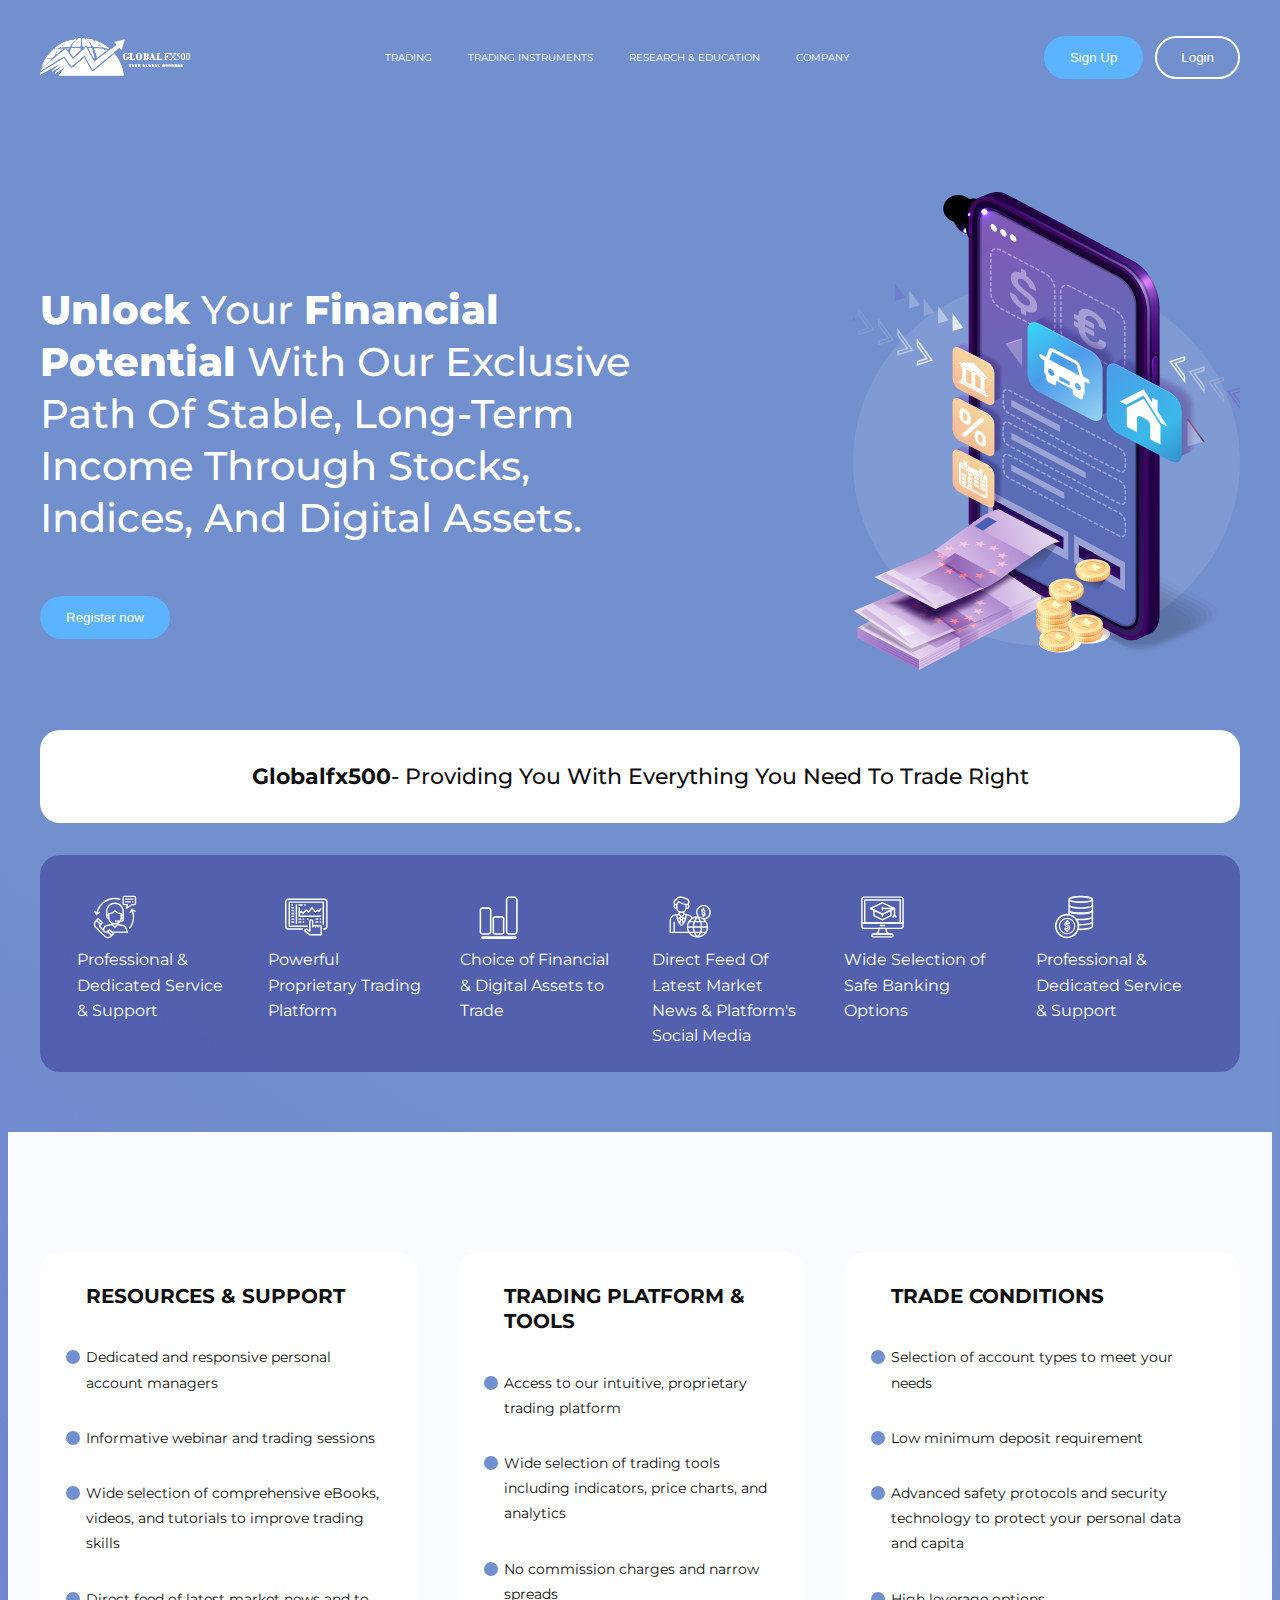
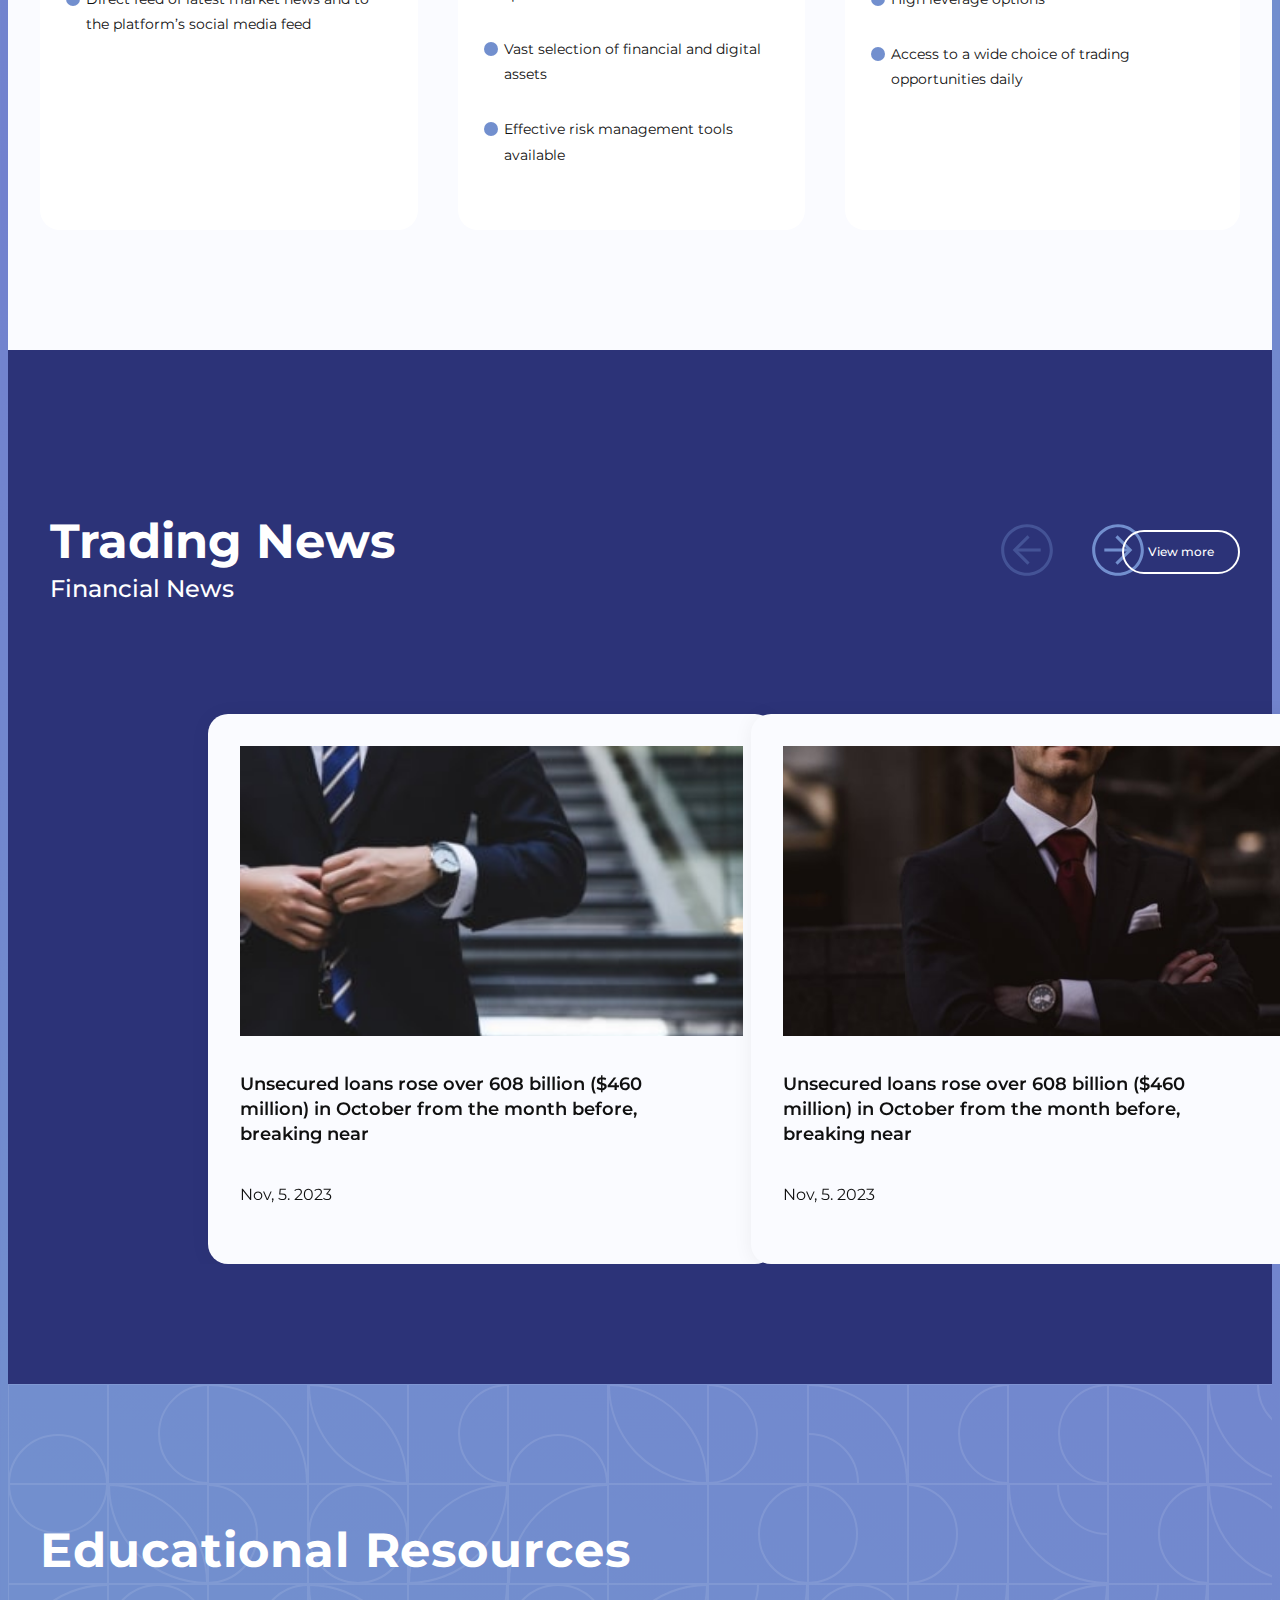
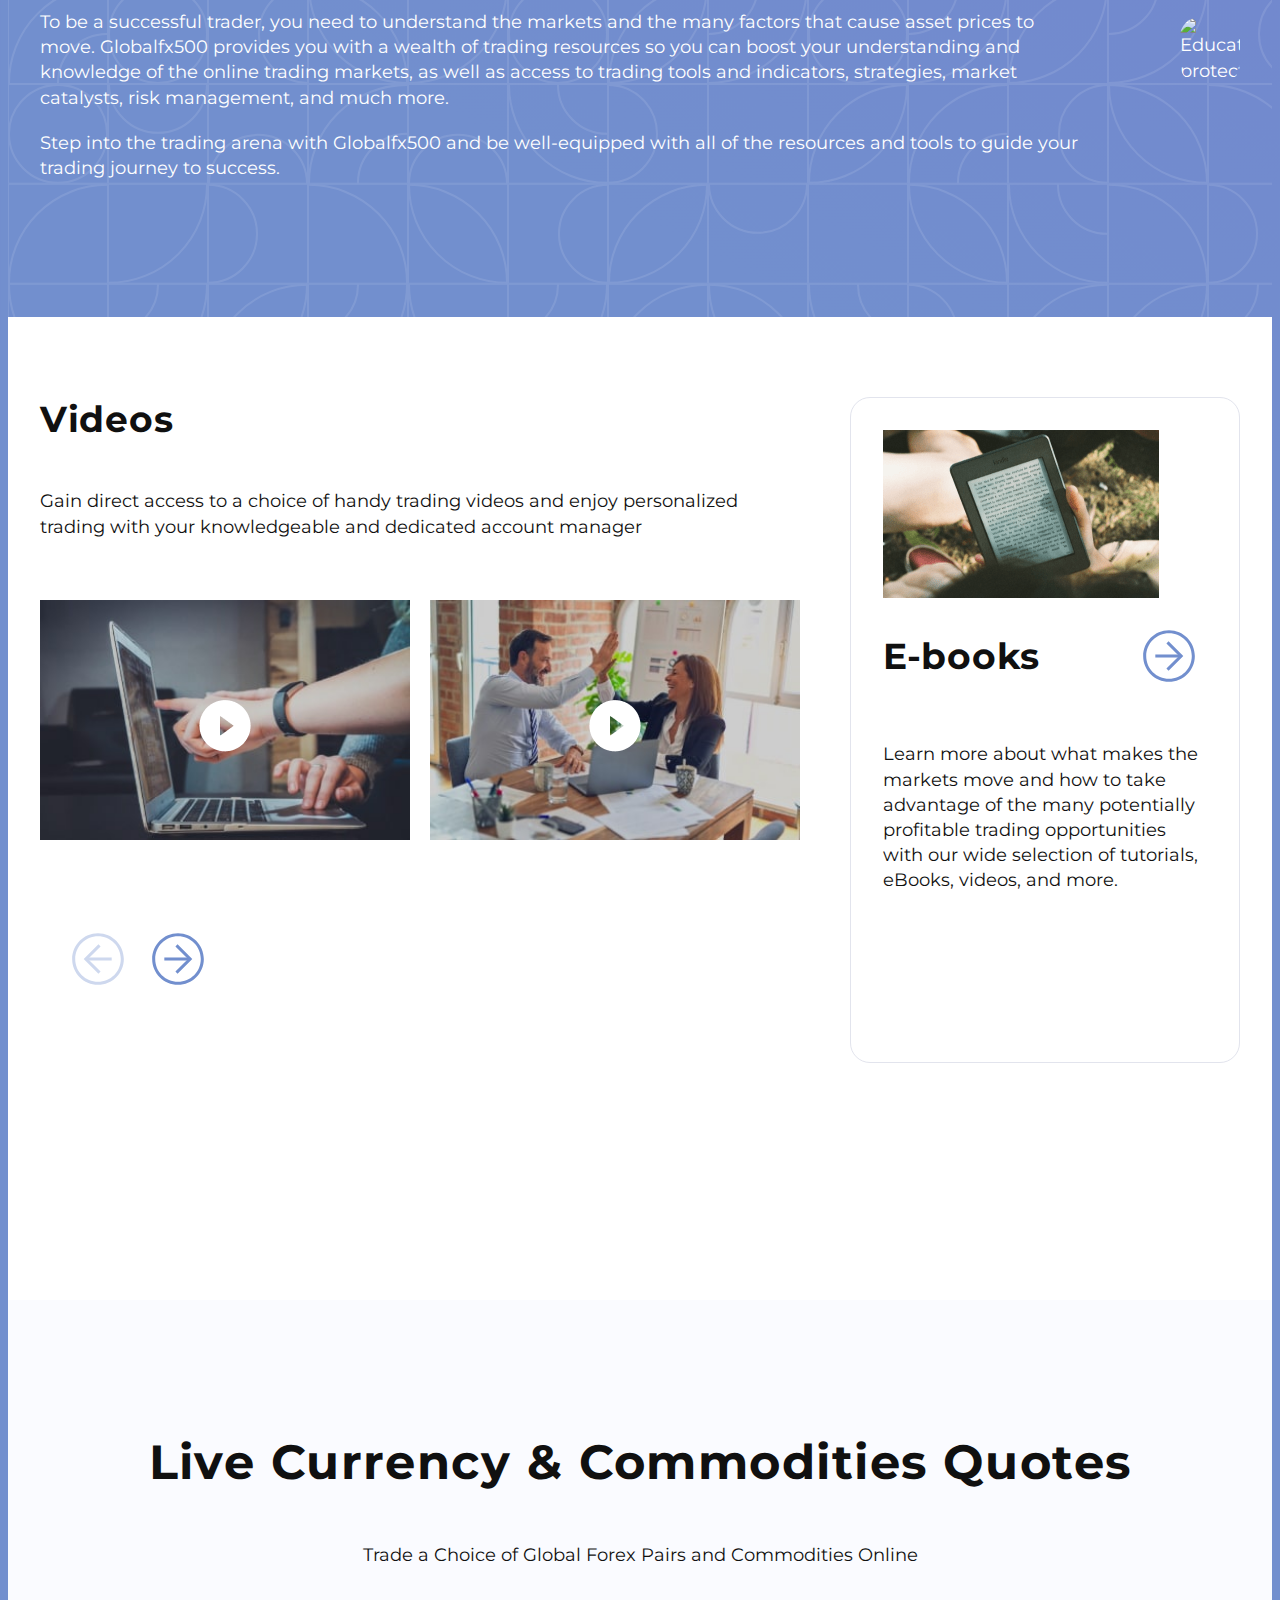
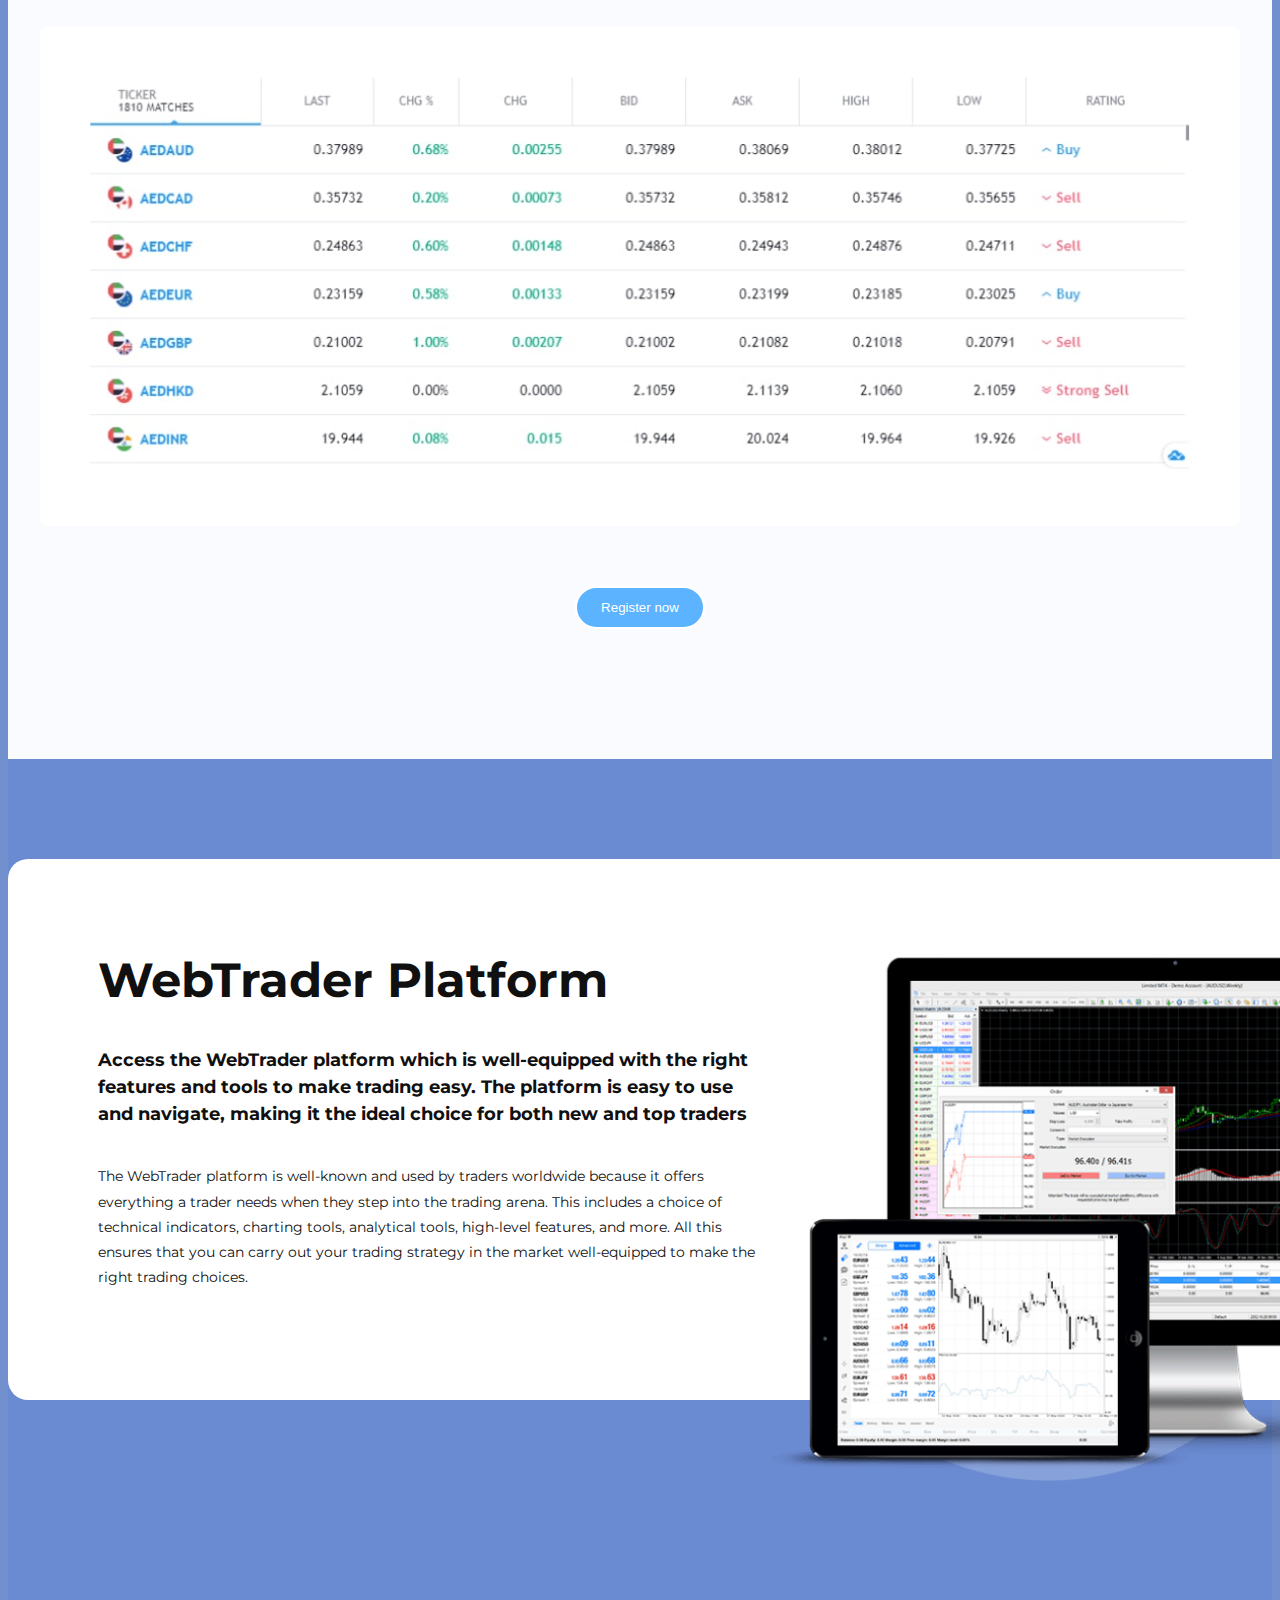
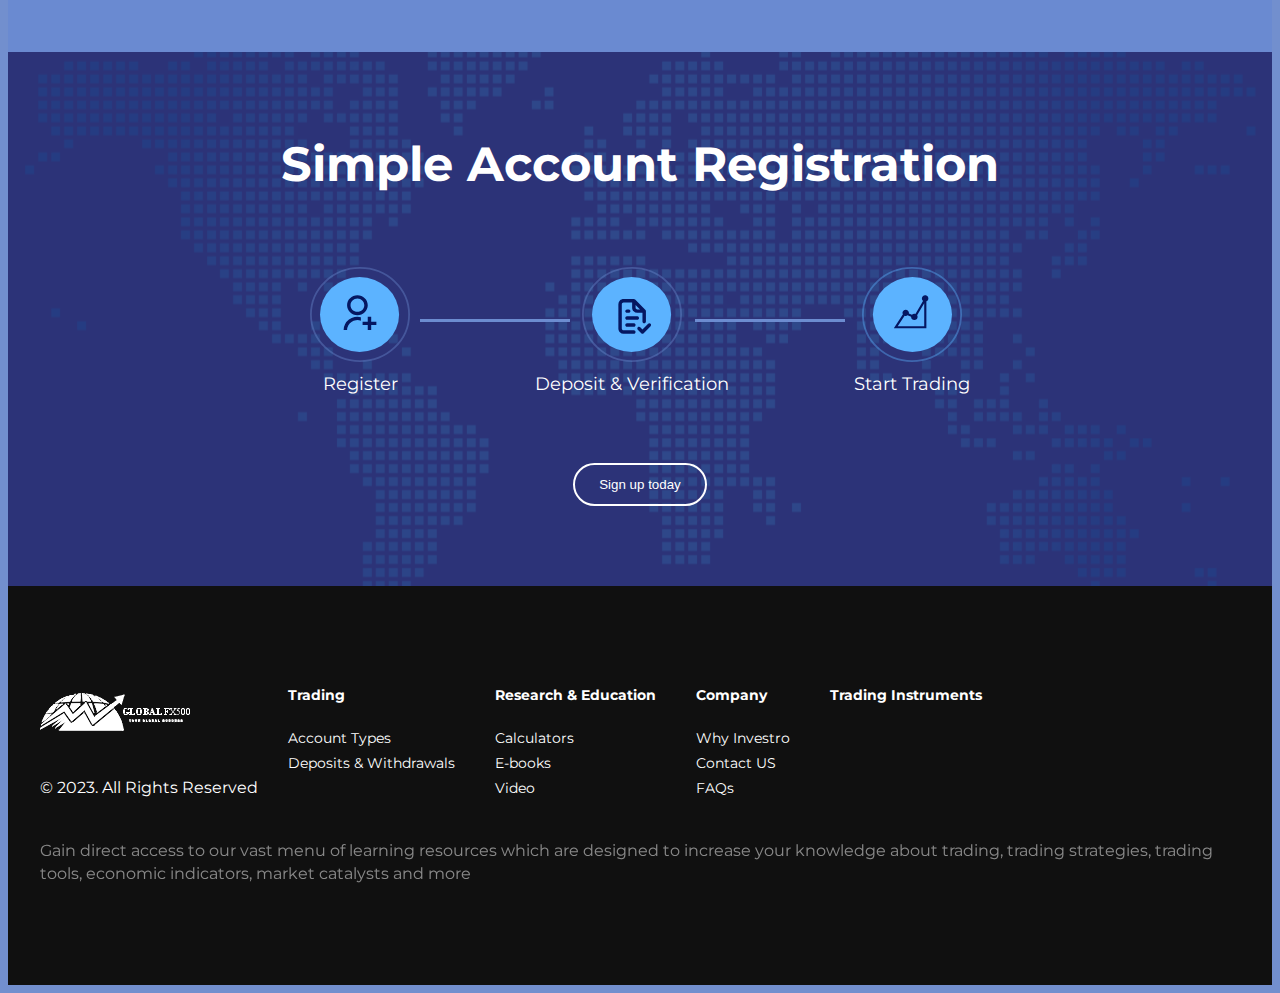
==== commit a62805ab: "fix" ====
--- a/index.html
+++ b/index.html
@@ -38,16 +38,16 @@
         <nav class="nav">
           <ul class="nav__list list">
             <li class="nav__item">
-              <a href="/pages/trading-platform.html" class="nav__link link">TRADING</a>
+              <a href="./pages/trading-platform.html" class="nav__link link">TRADING</a>
             </li>
             <li class="nav__item">
-              <a href="/pages/trading-instruments-forex.scss" class="nav__link link">TRADING INSTRUMENTS</a>
+              <a href="./pages/trading-instruments-forex.scss" class="nav__link link">TRADING INSTRUMENTS</a>
             </li>
             <li class="nav__item">
-              <a href="/pages/trading-resources-calculator.html" class="nav__link link">RESEARCH & EDUCATION</a>
+              <a href="./pages/trading-resources-calculator.html" class="nav__link link">RESEARCH & EDUCATION</a>
             </li>
             <li class="nav__item">
-              <a href="/pages/about-us.html" class="nav__link link">COMPANY</a>
+              <a href="./pages/about-us.html" class="nav__link link">COMPANY</a>
             </li>
           </ul>
         </nav>
--- a/css/main.min.css
+++ b/css/main.min.css
@@ -1 +1 @@
-p,h1,h2,h3,h4,h5,h6{margin:0}ul{margin:0;padding-left:0}body{font-family:"Montserrat",sans-serif;color:#fff;font-family:Montserrat;font-size:18px;font-style:normal;font-weight:400;line-height:140%;background:var(--primary-background)}img{display:block;width:100%;max-width:100%;height:auto}address{font-style:normal}.list{list-style:none}.link{text-decoration:none}.is-hidden{opacity:0;visibility:hidden;pointer-events:none}.visually-hidden{position:absolute;white-space:nowrap;width:1px;height:1px;overflow:hidden;border:0;padding:0;clip:rect(0 0 0 0);-webkit-clip-path:inset(50%);clip-path:inset(50%);margin:-1px}.no-scroll{overflow:hidden}a.link:hover{cursor:pointer;color:#2c3378;transition:all 250ms cubic-bezier(0.4, 0, 0.2, 1)}.container{width:100%;margin-left:auto;margin-right:auto;padding-left:20px;padding-right:20px}@media screen and (min-width: 480px){.container{width:480px}}@media screen and (min-width: 768px){.container{width:768px}}@media screen and (min-width: 1200px){.container{width:1200px}}:root{--text-color: #ffffff;--secondary-text-color: #101010;--accent-color: #5CB3FF;--primary-background: linear-gradient(209deg, #728FCE 19%, #7281CE 30.75%, #728FCE 46.56%);--secondary-background-color: #FAFBFF}.visually-hidden{position:absolute;white-space:nowrap;width:1px;height:1px;overflow:hidden;border:0;padding:0;clip:rect(0 0 0 0);-webkit-clip-path:inset(50%);clip-path:inset(50%);margin:-1px}.banner{background:linear-gradient(rgba(0, 0, 0, 0.5), rgba(0, 0, 0, 0.5)),linear-gradient(rgb(114, 143, 206), rgb(114, 143, 206)),url("../img/trading-platform-baner.jpg");background-size:100%,100% 50%,100% auto;background-position:center,bottom,top;background-repeat:no-repeat;padding:50px 0}@media screen and (min-width: 768px){.banner{background:url("../img/bg-pattern.svg"),linear-gradient(rgb(114, 143, 206), rgb(114, 143, 206)),url("../img/trading-platform-baner.jpg");padding:80px 0;background-size:60% auto,60% 100%,60% auto;background-position:right center,right,left;background-repeat:repeat-y,no-repeat,no-repeat}}@media screen and (min-width: 1200px){.banner{background:url("../img/bg-pattern.svg"),linear-gradient(rgb(114, 143, 206), rgb(114, 143, 206)),url("../img/trading-platform-baner.jpg");padding:100px 0;background-size:60% auto,60% 100%,60% auto;background-position:right center,right,left;background-repeat:repeat-y,no-repeat,no-repeat}}.banner__text-content{margin-left:20%}@media screen and (min-width: 768px){.banner__text-content{margin-left:55%}}.banner__title{font-size:24px;font-weight:700;line-height:40px;margin-bottom:30px}@media screen and (min-width: 1200px){.banner__title{font-size:48px;line-height:62px;margin-bottom:48px}}.banner__text{font-size:16px}@media screen and (min-width: 768px){.banner__text{font-size:19px;font-weight:500;line-height:30px}}.banner--deposits{background:linear-gradient(rgba(0, 0, 0, 0.5), rgba(0, 0, 0, 0.5)),url("../img/bg-pattern.svg"),linear-gradient(rgb(114, 143, 206), rgb(114, 143, 206)),url("../img/deposits-hero.jpeg");background-size:100%,100% 50%,100% auto;background-position:center,bottom,top;background-repeat:no-repeat;padding:50px 0}@media screen and (min-width: 768px){.banner--deposits{background:url("../img/bg-pattern.svg"),linear-gradient(rgb(114, 143, 206), rgb(114, 143, 206)),url("../img/deposits-hero.jpeg");padding:80px 0;background-size:60% auto,60% 100%,60% auto;background-position:right center,right,left;background-repeat:repeat-y,no-repeat,no-repeat}}@media screen and (min-width: 1200px){.banner--deposits{background:url("../img/bg-pattern.svg"),linear-gradient(rgb(114, 143, 206), rgb(114, 143, 206)),url("../img/deposits-hero.jpeg");padding:100px 0;background-size:60% auto,60% 100%,60% auto;background-position:right center,right,left;background-repeat:repeat-y,no-repeat,no-repeat}}.banner--deposits{background:linear-gradient(rgba(0, 0, 0, 0.5), rgba(0, 0, 0, 0.5)),url("../img/bg-pattern.svg"),linear-gradient(rgb(114, 143, 206), rgb(114, 143, 206)),url("../img/deposits-hero.jpeg");background-size:100%,100% 50%,100% auto;background-position:center,bottom,top;background-repeat:no-repeat;padding:50px 0}@media screen and (min-width: 768px){.banner--deposits{background:url("../img/bg-pattern.svg"),linear-gradient(rgb(114, 143, 206), rgb(114, 143, 206)),url("../img/deposits-hero.jpeg");padding:80px 0;background-size:60% auto,60% 100%,60% auto;background-position:right center,right,left;background-repeat:repeat-y,no-repeat,no-repeat}}@media screen and (min-width: 1200px){.banner--deposits{background:url("../img/bg-pattern.svg"),linear-gradient(rgb(114, 143, 206), rgb(114, 143, 206)),url("../img/deposits-hero.jpeg");padding:100px 0;background-size:60% auto,60% 100%,60% auto;background-position:right center,right,left;background-repeat:repeat-y,no-repeat,no-repeat}}.banner--news{background:linear-gradient(rgba(0, 0, 0, 0.5), rgba(0, 0, 0, 0.5)),url("../img/bg-pattern.svg"),linear-gradient(rgb(114, 143, 206), rgb(114, 143, 206)),url("../img/banner-news.jpg");background-size:100%,100% 50%,100% auto;background-position:center,bottom,top;background-repeat:no-repeat;padding:50px 0}@media screen and (min-width: 768px){.banner--news{background:url("../img/bg-pattern.svg"),linear-gradient(rgb(114, 143, 206), rgb(114, 143, 206)),url("../img/banner-news.jpg");padding:80px 0px 120px 0px;background-size:60% auto,60% 100%,60% auto;background-position:right center,right,left;background-repeat:repeat-y,no-repeat,no-repeat}}@media screen and (min-width: 1200px){.banner--news{background:url("../img/bg-pattern.svg"),linear-gradient(rgb(114, 143, 206), rgb(114, 143, 206)),url("../img/banner-news.jpg");padding:100px 0px 170px 0px;background-size:60% auto,60% 100%,60% auto;background-position:right center,right,left;background-repeat:repeat-y,no-repeat,no-repeat}}.banner--account{background:linear-gradient(rgba(0, 0, 0, 0.5), rgba(0, 0, 0, 0.5)),url("../img/bg-pattern.svg"),linear-gradient(rgb(114, 143, 206), rgb(114, 143, 206)),url("../img/bannerAccount-Types.jpg");background-size:100%,100% 50%,100% auto;background-position:center,bottom,top;background-repeat:no-repeat;padding:50px 0}@media screen and (min-width: 768px){.banner--account{background:url("../img/bg-pattern.svg"),linear-gradient(rgb(114, 143, 206), rgb(114, 143, 206)),url("../img/bannerAccount-Types.jpg");padding:80px 0px 120px 0px;background-size:60% auto,60% 100%,60% auto;background-position:right center,right,left;background-repeat:repeat-y,no-repeat,no-repeat}}@media screen and (min-width: 1200px){.banner--account{background:url("../img/bg-pattern.svg"),linear-gradient(rgb(114, 143, 206), rgb(114, 143, 206)),url("../img/bannerAccount-Types.jpg");padding:100px 0px 170px 0px;background-size:60% auto,60% 100%,60% auto;background-position:right center,right,left;background-repeat:repeat-y,no-repeat,no-repeat}}.banner--about-us{background:linear-gradient(rgba(0, 0, 0, 0.5), rgba(0, 0, 0, 0.5)),url("../img/bg-pattern.svg"),linear-gradient(rgb(114, 143, 206), rgb(114, 143, 206)),url("../img/banner-about-us.jpg");background-size:100%,100% 50%,100% auto;background-position:center,bottom,top;background-repeat:no-repeat;padding:50px 0}@media screen and (min-width: 768px){.banner--about-us{background:url("../img/bg-pattern.svg"),linear-gradient(rgb(114, 143, 206), rgb(114, 143, 206)),url("../img/banner-about-us.jpg");padding:80px 0px 120px 0px;background-size:60% auto,60% 100%,60% auto;background-position:right center,right,left;background-repeat:repeat-y,no-repeat,no-repeat}}@media screen and (min-width: 1200px){.banner--about-us{background:url("../img/bg-pattern.svg"),linear-gradient(rgb(114, 143, 206), rgb(114, 143, 206)),url("../img/banner-about-us.jpg");padding:100px 0px 170px 0px;background-size:60% auto,60% 100%,60% auto;background-position:right center,right,left;background-repeat:repeat-y,no-repeat,no-repeat}}.banner--contact-us,.banner--faq{background:linear-gradient(rgba(0, 0, 0, 0.5), rgba(0, 0, 0, 0.5)),url("../img/bg-pattern.svg"),linear-gradient(rgb(114, 143, 206), rgb(114, 143, 206)),url("../img/banner-faq.jpg");background-size:100%,100% 50%,100% auto;background-position:center,bottom,top;background-repeat:no-repeat;padding:50px 0}@media screen and (min-width: 768px){.banner--contact-us,.banner--faq{background:url("../img/bg-pattern.svg"),linear-gradient(rgb(114, 143, 206), rgb(114, 143, 206)),url("../img/banner-faq.jpg");padding:80px 0px 120px 0px;background-size:60% auto,60% 100%,60% auto;background-position:right center,right,left;background-repeat:repeat-y,no-repeat,no-repeat}}@media screen and (min-width: 1200px){.banner--contact-us,.banner--faq{background:url("../img/bg-pattern.svg"),linear-gradient(rgb(114, 143, 206), rgb(114, 143, 206)),url("../img/banner-faq.jpg");padding:100px 0px 170px 0px;background-size:60% auto,60% 100%,60% auto;background-position:right center,right,left;background-repeat:repeat-y,no-repeat,no-repeat}}.banner--instruments{background:linear-gradient(rgba(0, 0, 0, 0.5), rgba(0, 0, 0, 0.5)),url("../img/bg-pattern.svg"),linear-gradient(rgb(114, 143, 206), rgb(114, 143, 206)),url("../img/banner-Asset-Selection.jpg");background-size:100%,100% 50%,100% auto;background-position:center,bottom,top;background-repeat:no-repeat;padding:50px 0}@media screen and (min-width: 768px){.banner--instruments{background:url("../img/bg-pattern.svg"),linear-gradient(rgb(114, 143, 206), rgb(114, 143, 206)),url("../img/banner-Asset-Selection.jpg");padding:80px 0px 120px 0px;background-size:60% auto,60% 100%,60% auto;background-position:right center,right,left;background-repeat:repeat-y,no-repeat,no-repeat}}@media screen and (min-width: 1200px){.banner--instruments{background:url("../img/bg-pattern.svg"),linear-gradient(rgb(114, 143, 206), rgb(114, 143, 206)),url("../img/banner-Asset-Selection.jpg");padding:100px 0px 170px 0px;background-size:60% auto,60% 100%,60% auto;background-position:right center,right,left;background-repeat:repeat-y,no-repeat,no-repeat}}.banner--calculator{background:linear-gradient(rgba(0, 0, 0, 0.5), rgba(0, 0, 0, 0.5)),url("../img/bg-pattern.svg"),linear-gradient(rgb(114, 143, 206), rgb(114, 143, 206)),url("../img/banner-calculators.jpg");background-size:100%,100% 50%,100% auto;background-position:center,bottom,top;background-repeat:no-repeat;padding:50px 0}@media screen and (min-width: 768px){.banner--calculator{background:url("../img/bg-pattern.svg"),linear-gradient(rgb(114, 143, 206), rgb(114, 143, 206)),url("../img/banner-calculators.jpg");padding:80px 0px 120px 0px;background-size:60% auto,60% 100%,60% auto;background-position:right center,right,left;background-repeat:repeat-y,no-repeat,no-repeat}}@media screen and (min-width: 1200px){.banner--calculator{background:url("../img/bg-pattern.svg"),linear-gradient(rgb(114, 143, 206), rgb(114, 143, 206)),url("../img/banner-calculators.jpg");padding:100px 0px 170px 0px;background-size:60% auto,60% 100%,60% auto;background-position:right center,right,left;background-repeat:repeat-y,no-repeat,no-repeat}}.banner--resources{background:linear-gradient(rgba(0, 0, 0, 0.5), rgba(0, 0, 0, 0.5)),url("../img/bg-pattern.svg"),linear-gradient(rgb(114, 143, 206), rgb(114, 143, 206)),url("../img/banner-resourses.jpg");background-size:100%,100% 50%,100% auto;background-position:center,bottom,top;background-repeat:no-repeat;padding:50px 0}@media screen and (min-width: 768px){.banner--resources{background:url("../img/bg-pattern.svg"),linear-gradient(rgb(114, 143, 206), rgb(114, 143, 206)),url("../img/banner-resourses.jpg");padding:80px 0px 120px 0px;background-size:60% auto,60% 100%,60% auto;background-position:right center,right,left;background-repeat:repeat-y,no-repeat,no-repeat}}@media screen and (min-width: 1200px){.banner--resources{background:url("../img/bg-pattern.svg"),linear-gradient(rgb(114, 143, 206), rgb(114, 143, 206)),url("../img/banner-resourses.jpg");padding:100px 0px 170px 0px;background-size:60% auto,60% 100%,60% auto;background-position:right center,right,left;background-repeat:repeat-y,no-repeat,no-repeat}}.btn{display:flex;align-items:center;justify-content:center;display:flex;padding:12px 24px;flex-direction:column;align-items:flex-start;gap:4px;border-radius:100px;color:var(--text-color);cursor:pointer;transition:all 250ms cubic-bezier(0.4, 0, 0.2, 1)}.btn__main{background:var(--accent-color);border:2px solid var(--accent-color)}.btn__main:hover,.btn__main:focus{background:#6a8ad1;border:2px solid #fff}.btn__secondary{background:rgba(0,0,0,0);border:2px solid #fff}.btn__secondary:hover,.btn__secondary:focus{background:#fff;border:2px solid fff;color:#6a8ad1}.header{padding:24px 0px;font-size:10px}@media screen and (min-width: 1200px){.header{font-size:14px}}.header__container{display:none}@media screen and (min-width: 768px){.header__container{display:flex;align-items:center;justify-content:space-between}}.header__btn-wrp{display:flex;align-items:center;justify-content:space-between;gap:6px}@media screen and (min-width: 1200px){.header__btn-wrp{gap:12px}}.header--page{background-color:#6280c1}.logo{width:110px}@media screen and (min-width: 1200px){.logo{width:150px}}.nav__list{display:flex;align-items:center;justify-content:space-between;gap:15px}@media screen and (min-width: 1200px){.nav__list{gap:36px}}.nav__link{color:var(--text-color);font-size:10px}@media screen and (min-width: 1200px){.nav__link{font-style:14px}}.mob-nav__list{display:flex;flex-wrap:wrap;flex-direction:column;gap:30px}.mob-nav__link{color:var(--text-color)}.mob-header__btn-wrp{display:flex;align-items:center;justify-content:center;gap:5px}.backdrop{position:absolute;top:0;background-color:rgba(0,0,0,.2);width:100%;height:100%;transition:opacity 250ms cubic-bezier(0.4, 0, 0.2, 1),visibility 250ms cubic-bezier(0.4, 0, 0.2, 1)}.mob-logo{padding-left:20px}@media screen and (min-width: 768px){.mob-logo{display:none}}.header-mob{display:flex;align-items:flex-end;justify-content:space-between}@media screen and (min-width: 768px){.header-mob{display:none}}@media screen and (min-width: 768px){.header-top-mob{display:none}}.mob-menu{position:fixed;background:var(--primary-background);z-index:1000;top:0;right:0;width:100vw;height:70vh;padding:24px 0px}.mob-menu>.container{height:100%;display:flex;flex-direction:column;justify-content:space-between}.mob-menu__nav{padding-left:30px}.mob-menu__icon{background-color:var(--accent-color)}.mob-menu__close-btn,.mob-menu__open-btn{display:block;margin-left:auto;background:var(--primary-background);border:none;transition:fill 250ms cubic-bezier(0.4, 0, 0.2, 1);cursor:pointer;fill:#fff}.mob-menu__close-btn:hover,.mob-menu__close-btn:focus,.mob-menu__open-btn:hover,.mob-menu__open-btn:focus{fill:#2c3378}.mob-menu__open-btn>.mob-menu__icon{background-color:var(--primary-background-color)}.mob-menu__open-btn{background-color:var(--primary-background-color)}.mob-menu__item:not(:last-child){margin-bottom:22px}.mob-menu__link{font-weight:500;font-size:24px;line-height:35px;letter-spacing:.02em;color:#212121;transition:color 250ms cubic-bezier(0.4, 0, 0.2, 1)}.mob-menu__link:hover,.mob-menu__link:focus{color:#2c3378}@media screen and (min-width: 768px){.mob-menu__open-btn{display:none}}.header-dark{background-color:#6280c1}.hero{padding:86px 0px 60px 0px}.hero__top{display:flex;flex-wrap:wrap;flex-direction:column;gap:50px}@media screen and (min-width: 768px){.hero__top{flex-direction:row;flex-wrap:nowrap;justify-content:space-between;align-items:center}}.hero__title-wrp{max-width:450px}@media screen and (min-width: 1200px){.hero__title-wrp{max-width:600px}}.hero__title{font-size:24px;font-weight:400;display:block;margin-bottom:52px}@media screen and (min-width: 1200px){.hero__title{font-size:40px;font-style:normal;line-height:130%;text-transform:capitalize;font-weight:500}}.hero__title b{font-weight:800}.hero__img-wrp{max-width:420px;position:relative;z-index:1;margin-bottom:60px}.hero__img-wrp::after{content:"";display:block;width:100%;height:77%;border-radius:50%;background:rgba(255,255,255,.1);position:absolute;bottom:5%;left:0;z-index:-1}.hero__bottom{font-size:20px}.hero__slogan{padding:34px 20px;border-radius:20px;background:#fff;font-size:18px;color:var(--secondary-text-color);font-weight:500;text-align:center;margin-bottom:32px}@media screen and (min-width: 1200px){.hero__slogan{font-size:22px;display:flex;justify-content:center;align-items:center}}.hero__slogan b{font-weight:700}.hero__benefits{padding:24px 34px;border-radius:20px;background:rgba(61,65,153,.6);text-align:center}@media screen and (min-width: 768px){.hero__benefits{text-align:left}}.hero__benefits-list{display:flex;flex-wrap:wrap;flex-direction:row;gap:30px}@media screen and (min-width: 768px){.hero__benefits-list{align-items:flex-start;gap:24px;align-items:baseline;justify-content:center}}.hero__benefits-item{transition:all 150ms cubic-bezier(0.4, 0, 0.2, 1);font-size:18px;width:calc((100% - 30px)/2)}@media screen and (min-width: 768px){.hero__benefits-item{width:calc((100% - 125px)/6)}}.hero__benefits-icon{width:76px;height:76px;fill:currentColor;transition:all 150ms cubic-bezier(0.4, 0, 0.2, 1);margin-bottom:-15px}.hero__benefits-item:hover .hero__benefits-icon{fill:var(--accent-color)}.hero__benefits-item:hover,.hero__benefits-item:focus{color:var(--accent-color)}.hero__benefits-item:focus .hero__benefits-icon{fill:var(--accent-color)}.hero__benefits-txt{max-width:158px;font-size:14px}@media screen and (min-width: 768px){.hero__benefits-txt{font-size:16px}}.about{padding-top:50px;padding-bottom:50px;background:var(--secondary-background-color);color:var(--secondary-text-color)}@media screen and (min-width: 768px){.about{padding-top:120px;padding-bottom:120px}}.about__block-list{display:flex;gap:40px;flex-direction:column}@media screen and (min-width: 768px){.about__block-list{flex-direction:row}}.about__block-item{padding:32px 32px 32px 46px;background-color:#fff;border-radius:20px;transition:all 250ms cubic-bezier(0.4, 0, 0.2, 1)}.about__block-item:hover,.about__block-item:focus{scale:1.05}.about__block-title{font-size:20px;margin-bottom:36px;text-transform:uppercase}.about__benefits-item{position:relative;font-size:14px;margin-bottom:30px}.about__benefits-item::after{position:absolute;display:block;width:14px;height:14px;border-radius:7px;content:"";background-color:#728fce;top:5px;left:-20px}.news{background-color:#2c3378;padding-top:200px;padding-bottom:80px;position:relative}@media screen and (min-width: 1200px){.news{padding-top:120px;padding-bottom:120px}}.news-item{width:100%;padding:32px 32px 58px 32px;border-radius:20px;background:#fafbff;box-shadow:0px 2px 20px 0px rgba(0,0,0,.06)}.news__img{width:100%;height:290px;overflow:hidden;margin-bottom:36px;position:relative}.news__img img{position:absolute;top:0;left:0;width:100%;height:100%;-o-object-fit:cover;object-fit:cover}.news__text{font-size:18px;font-style:normal;font-weight:600;line-height:140%;overflow:hidden;text-overflow:ellipsis;width:90%;margin-bottom:36px;color:var(--secondary-text-color)}.news__day{color:#101010;font-size:16px;font-style:normal;font-weight:400;line-height:140%}.news__container{position:relative;display:flex;align-items:center;top:-60px;flex-direction:column-reverse}@media screen and (min-width: 1200px){.news__container{top:60px;flex-direction:row}}.news__title-wrp{position:absolute;left:20px;margin-top:10px}.news__title{font-size:22px;font-weight:700;line-height:130%;text-transform:capitalize}@media screen and (min-width: 768px){.news__title{font-size:48px}}.news__subtitle{font-size:18px;font-weight:500;line-height:130%;text-transform:capitalize}@media screen and (min-width: 768px){.news__subtitle{font-size:24px}}.news__btn{margin-left:auto;font-size:12px;font-style:normal;font-weight:500;line-height:135.687%;z-index:10000}.swiper{width:95%;height:100%;padding:0px 0px 100px 0px}@media screen and (min-width: 768px){.swiper{width:100%}}@media screen and (min-width: 1200px){.swiper{width:100%;padding:200px 0px 0px 200px}}@media screen and (min-width: 1600px){.swiper{width:1500px;padding:200px 0px 0px 0px}}.swiper-button-prev{width:85px;height:85px;top:90%}@media screen and (min-width: 1200px){.swiper-button-prev{top:17px;left:67%}}@media screen and (min-width: 1500px){.swiper-button-prev{left:60%}}.swiper-slide{border-radius:20px}@media screen and (min-width: 1200px){.swiper-slide{width:560px}}.swiper-button-next{width:85px;height:85px;top:90%}@media screen and (min-width: 1200px){.swiper-button-next{top:17px;right:21%}}@media screen and (min-width: 1500px){.swiper-button-next{right:29%}}body .swiper .swiper-wrapper .swiper-slide-shadow-left{border-radius:20px;background-image:linear-gradient(to left, rgba(0, 0, 0, 0), rgba(0, 0, 0, 0.2))}body .swiper .swiper-wrapper .swiper-slide-shadow-right{border-radius:20px;background-image:linear-gradient(to left, rgba(0, 0, 0, 0.2), rgba(0, 0, 0, 0))}.swiper-button-next:after,.swiper-container-rtl .swiper-button-prev:after{content:"";width:100px;height:80px;background:url("../img/arrow-right.svg")}.swiper-button-prev:after,.swiper-container-rtl .swiper-button-prev:after{content:"";width:100px;height:80px;background:url("../img/arrow.svg")}.description{background-image:url("../img/bg-pattern.svg");padding:80px 0px}@media screen and (min-width: 1200px){.description{padding:136px 0px}}.description__container{display:flex;justify-content:space-between;gap:90px;align-items:center;flex-direction:column}@media screen and (min-width: 1200px){.description__container{flex-direction:row}}.description__title{font-size:24px;font-weight:700;letter-spacing:.96px;line-height:30px;margin-bottom:30px}@media screen and (min-width: 768px){.description__title{font-size:48px;line-height:60px}}.description__text{font-size:14px;font-weight:400;line-height:140%}@media screen and (min-width: 768px){.description__text{font-size:18px}}.description__text--second{margin-top:20px}.description__image-wrp{max-width:559px;border-radius:20px;overflow:hidden}.video{padding:80px 0px;background:#fff;color:var(--secondary-text-color)}.video__container{display:flex;justify-content:space-between;flex-direction:column;gap:50px}@media screen and (min-width: 1200px){.video__container{flex-direction:row}}.video__title{font-size:24px;font-style:normal;font-weight:700;line-height:normal;letter-spacing:.72px;margin-bottom:28px}@media screen and (min-width: 1200px){.video__title{font-size:36px;margin-bottom:48px}}.video__txt{font-size:14px;font-style:normal;font-weight:400;line-height:140%}@media screen and (min-width: 1200px){.video__txt{font-size:18px}}#newVideoSwiper{width:100%;padding:0;margin-right:auto;margin-left:0;margin-top:20px;padding-bottom:120px}@media screen and (min-width: 768px){#newVideoSwiper{width:760px}}@media screen and (min-width: 1200px){#newVideoSwiper{width:760px;height:500px;margin-top:60px}}.video-btn-next{top:86%;right:0%}@media screen and (min-width: 1200px){.video-btn-next{left:100px;top:55%}}.video-btn-prev{top:86%;left:0%}@media screen and (min-width: 1200px){.video-btn-prev{left:20px;top:55%}}.swiper-slide-img{position:relative}.swiper-slide-img::after{position:absolute;content:" ";width:60px;height:60px;background:url("../img/play.png");display:block;transform:translate(-50%);top:40%;left:50%;z-index:1000000}.ebooks{border-radius:20px;border:1px solid #e2e4ed;background:#fff;padding:32px;max-width:350px;max-height:600px;margin:0 auto}@media screen and (min-width: 1200px){.ebooks__img-wrp{width:276px;height:188px}}.ebooks__title-wrp{display:flex;justify-content:space-between;align-items:center;margin-bottom:48px}.ebooks__title{font-size:24px;font-weight:700;letter-spacing:.72px}@media screen and (min-width: 1200px){.ebooks__title{font-size:36px}}.ebooks__link{transition:all 250ms cubic-bezier(0.4, 0, 0.2, 1)}.ebooks__link:hover{opacity:.5}.currency{padding:130px 0px;background:#fafbff;color:var(--secondary-text-color)}.currency__title{text-align:center;font-size:24px;font-style:normal;font-weight:700;line-height:135.687%;letter-spacing:1.44px;text-transform:capitalize;margin-bottom:28px}@media screen and (min-width: 1200px){.currency__title{font-size:48px;margin-bottom:38px}}.currency__text{text-align:center;font-size:18px;font-weight:400;line-height:135.687%;margin-bottom:60px}.currency__img{border-radius:7px;overflow:hidden;padding:50px;background-color:#fff;margin-bottom:60px}.currency__btn{margin:0 auto;border:2px solid #fff;font-weight:500}.currency__title{text-align:center;font-size:24px;font-style:normal;font-weight:700;line-height:135.687%;letter-spacing:1.44px;text-transform:capitalize;margin-bottom:48px}@media screen and (min-width: 1200px){.currency__title{font-size:48px}}.currency__text{text-align:center;font-size:18px;font-weight:400;line-height:135.687%;margin-bottom:60px}.currency__img{border-radius:7px;overflow:hidden;padding:50px;background-color:#fff;margin-bottom:60px}.currency__btn{margin:0 auto;border:2px solid #fff;font-weight:500}.currency__title{text-align:center;font-size:24px;font-style:normal;font-weight:700;line-height:135.687%;letter-spacing:1.44px;text-transform:capitalize;margin-bottom:48px}@media screen and (min-width: 1200px){.currency__title{font-size:48px}}.currency__text{text-align:center;font-size:18px;font-weight:400;line-height:135.687%;margin-bottom:60px}.currency__img{border-radius:7px;overflow:hidden;padding:50px;background-color:#fff;margin-bottom:60px}.currency__btn{margin:0 auto;border:2px solid #fff;font-weight:500}.trader{padding:100px 0px 252px;background-color:#6a8ad1;color:var(--secondary-text-color)}.trader__container{padding:90px 20px;background-color:#fff;border-radius:20px;display:flex;flex-direction:column;position:relative}@media screen and (min-width: 768px){.trader__container{padding:90px}}@media screen and (min-width: 1200px){.trader__title,.trader__text--bold,.trader__text{max-width:55%}}.trader__title{font-size:24px;font-style:normal;font-weight:700;line-height:130%;text-transform:capitalize;margin-bottom:36px}@media screen and (min-width: 1200px){.trader__title{font-size:48px}}.trader__text--bold{font-size:14px;font-style:normal;font-weight:700;line-height:150%;margin-bottom:36px}@media screen and (min-width: 1200px){.trader__text--bold{font-size:18px}}.trader__text{margin-bottom:20px;font-size:14px}@media screen and (min-width: 1200px){.trader{font-size:18px}}@media screen and (min-width: 1200px){.trader-img{position:absolute;max-width:45%;top:10%;right:0}}.progress{background-color:#2c3378;padding:80px 0;background-image:url("../img/reg-bg.svg");background-repeat:no-repeat;background-position:center;background-size:contain}.progress__title{text-align:center;font-size:24px;font-style:normal;font-weight:700;line-height:135.687%;margin-bottom:70px}@media screen and (min-width: 1200px){.progress__title{font-size:48px}}@media screen and (min-width: 1200px){.progress__title{font-size:48px}}.progress__item img{width:100px}.progress__item{display:flex;justify-content:center;align-items:center;flex-direction:column;gap:10px;position:relative}.progress__item--first::after{display:none}@media screen and (min-width: 1200px){.progress__item--first::after{display:block;content:" ";height:3px;background:#6c8cd0;width:150px;position:absolute;top:40%;left:110px}}.progress__item--second::after{display:none}@media screen and (min-width: 1200px){.progress__item--second::after{display:block;content:" ";height:3px;background:#6c8cd0;width:150px;position:absolute;top:40%;left:160px}}.progress__list{display:flex;flex-direction:column;justify-content:space-between;align-items:center;gap:50px;max-width:660px;margin:0 auto;margin-bottom:66px}@media screen and (min-width: 768px){.progress__list{flex-direction:row}}.progress__btn{margin:0 auto}.footer{background-color:#101010;padding:100px 0px}.footer__link{font-weight:400;font-size:14px;line-height:135.687%;color:#fff}.footer__menu-item--title{font-size:14px;font-weight:700;line-height:135.687%;color:#fff;margin-bottom:20px;display:block}.footer__menu{display:flex;justify-content:space-between;gap:40px;align-items:flex-start;flex-direction:row;flex-wrap:wrap}@media screen and (min-width: 1200px){.footer__menu{flex-direction:row}}.footer__wrp{display:flex;gap:30px;margin-bottom:40px;flex-direction:column;align-items:center}@media screen and (min-width: 1200px){.footer__wrp{flex-direction:row}}.privacy-text{font-size:16px;font-weight:400;line-height:135.687%}.logo-wrap img{max-width:150px;margin-bottom:40px;display:block}.footer-txt{font-size:16px;font-weight:400;line-height:140.687%;opacity:.5}.description-deposits{background-color:#fff;color:var(--secondary-text-color)}.description-deposits__wrap{margin:0 auto;display:flex;max-width:1920px;background:url("../img/deposDescr.jpeg") top right no-repeat}.description-deposits__container{display:flex}.description-deposits__wrap-left{padding:60px 0 240px 0;background-color:#fff;width:50%;display:flex;flex-direction:column;gap:323px}.description-deposits__text-wrap{max-width:555px}.description-deposits__title{font-size:48px;font-weight:700;line-height:65px;margin-bottom:48px}.description-deposits__text{font-size:16px;line-height:26px}.description-deposits__wrap-right{max-width:580px;padding:80px 20px 100px 30px;background-color:#fff;align-self:flex-end;border-radius:20px;display:flex;gap:40px}.description-deposits__wrap-right img{height:648px;width:182px}.description-deposits__list{color:#000;font-size:18px;font-weight:500;line-height:28px;list-style:none;padding-top:24px}.description-deposits__list .item-1{margin-bottom:93px}.description-deposits__list .item-1 a{color:#5cb3ff}.description-deposits__list .item-2{margin-bottom:88px}.description-deposits__list .item-3{margin-bottom:69px}.description-deposits__list .item-4{margin-bottom:50px}.features-deposits{background-color:#fafbff;padding:120px 0 40px 0}.features-deposits__list{display:flex;flex-direction:column;color:#101010;gap:40px}.features-deposits__item{background-color:#fff;border-radius:20px;display:flex;padding:34px;gap:48px}.features-deposits__text-wrap{display:flex;flex-direction:column;justify-content:center;gap:48px}.features-deposits__text-wrap h3{font-size:40px;font-weight:700;line-height:54px}.features-deposits__text-wrap p{font-size:16px;line-height:26px;padding-right:61px}.info-deposits{background-color:#4768ae}.info-deposits__container{display:flex;padding:61px 20px 65px 20px;gap:20px;font-size:16px;line-height:26px}.info-deposits__container img{width:36px;height:36px}.verification{background:url("../img/verifyBG.jpeg") center no-repeat}.verification__container{display:flex;padding:100px 20px 86px 20px;gap:45px}.verification__container p{font-size:16px;font-weight:500;line-height:26px}.verification__wrap-left{max-width:512px}.verification__wrap-left h2{font-size:48px;font-weight:700;line-height:62px;margin-bottom:48px}.verification__wrap-right h3{font-size:20px;font-weight:700;line-height:26px;max-width:500px;margin-bottom:40px}.verification__wrap-right ul{list-style:none}.verification__wrap-right a{color:#fff}.verification__wrap-right p{margin-top:122px}.verification__card{display:flex;padding:17px;background-color:#fff;color:#101010;border-radius:6px;gap:12px;margin-bottom:22px;font-size:16px;font-weight:600;line-height:32px}.verification__card img{width:34px;height:34px}.withdrawals{background-color:#2c3378}.withdrawals__wrap{margin:0 auto;display:flex;max-width:1920px;background:url("../img/withdrawals.jpeg") top right no-repeat}.withdrawals__container{padding:120px 20px}.withdrawals__desription{max-width:520px;margin-bottom:120px}.withdrawals__desription h2{font-size:48px;font-weight:700;line-height:65px;margin-bottom:48px}.withdrawals__desription p{font-size:16px;line-height:26px}.withdrawals__is h3{max-width:520px;font-size:36px;font-weight:700;line-height:50px;margin-bottom:40px}.withdrawals__is p{max-width:1000px;font-size:16px;line-height:26px;margin-bottom:80px}.withdrawals__cards{display:flex;list-style:none;justify-content:space-between}.withdrawals__card{height:262px;width:calc((100% - 80px)/3);border-radius:20px;background:rgba(255,255,255,.2);padding:32px;display:flex;flex-direction:column;gap:28px;align-items:center;margin-bottom:40px}.withdrawals__card h4{font-size:24px;font-weight:600;line-height:46px;width:46px;height:46px;border-radius:23px;background-color:#fff;color:#2c3378;display:flex;justify-content:center;align-items:center}.withdrawals__card p{text-align:center}.withdrawals__card p a{color:#fff}.withdrawals__info{display:flex;padding:34px 32px 34px 34px;background-color:#fff;color:#101010;gap:20px;font-size:16px;line-height:26px;border-radius:20px}.withdrawals__info img{width:36px;height:36px}.withdrawals__info p{margin:0;max-width:100%}.poof{background:#fafbff;padding:120px 0;color:#101010}.poof__cards{list-style:none;display:flex;gap:40px}.poof__card{padding:34px;width:calc((100% - 40px)/2);background-color:#fff;display:flex;flex-direction:column;border-radius:20px;gap:36px}.poof__card div{padding:34px;background-color:#fafbff;border-radius:20px}.poof__card div h3{font-size:24px;font-weight:700;line-height:32px;margin-bottom:24px}.poof__card h2{font-size:32px;font-weight:700;line-height:43px}.poof__card p{font-size:16px;line-height:26px}.poof__card strong{font-size:16px;font-weight:600;line-height:26px}.poof__checkbox{list-style:none;display:flex;flex-direction:column;gap:16px}.poof__checkbox li{display:flex;gap:12px;align-items:center}.poof__checkbox img{width:22px;height:22px}.poof__checkbox span{font-size:16px;font-weight:500;line-height:26px}.platform__description{background-color:#fff;color:var(--secondary-text-color)}@media screen and (min-width: 1200px){.platform__description-text-content{width:50%}}@media screen and (min-width: 1200px){.platform__description-image-wrp{width:560px;height:565px;overflow:hidden;position:relative}}@media screen and (min-width: 1200px){.platform__description-image-wrp img{position:absolute;top:0;left:0;width:100%;height:100%;-o-object-fit:cover;object-fit:cover}}.platform__description-text{font-weight:600}.platform__about-text{font-size:14px}@media screen and (min-width: 1200px){.platform__about-text{font-size:16px}}.platform__btn{margin:0 auto;margin-top:30px}.platform__icon{padding:56px 0;background-color:#2c3378}.platform__benefits-item{transition:all 150ms cubic-bezier(0.4, 0, 0.2, 1);font-size:18px;width:calc((100% - 30px)/2)}@media screen and (min-width: 768px){.platform__benefits-item{width:calc((100% - 125px)/6)}}.mobile-block{background:#fff;color:var(--secondary-text-color)}@media screen and (min-width: 1200px){.mobile-block__container{flex-direction:row-reverse}}@media screen and (min-width: 1200px){.mobile-block__image-wrp{width:524px;height:754px;overflow:hidden;position:relative}}@media screen and (min-width: 1200px){.mobile-block__image-wrp img{position:absolute;top:0;left:0;width:100%;height:100%;-o-object-fit:cover;object-fit:cover}}@media screen and (min-width: 1200px){.mobile-block__text-content{width:40%}}.mobile-block__btn{margin-top:48px}.mobile-block__benefits-list{display:flex;gap:19px;flex-direction:row;flex-wrap:wrap;margin-top:48px}.mobile-block__benefits-item{padding:16px 16px;border-radius:50px;background:#2c3378;width:calc((100% - 20px)/2);color:#fff;font-size:14px;display:flex;align-items:center;gap:10px}@media screen and (min-width: 900px){.mobile-block__benefits-item{width:calc((100% - 50px)/3);font-size:14px}}@media screen and (min-width: 1200px){.mobile-block__benefits-item{border-radius:100px;padding:16px 24px}}/*# sourceMappingURL=main.min.css.map */+p,h1,h2,h3,h4,h5,h6{margin:0}ul{margin:0;padding-left:0}body{font-family:"Montserrat",sans-serif;color:#fff;font-family:Montserrat;font-size:18px;font-style:normal;font-weight:400;line-height:140%;background:var(--primary-background)}img{display:block;width:100%;max-width:100%;height:auto}address{font-style:normal}.list{list-style:none}.link{text-decoration:none}.is-hidden{opacity:0;visibility:hidden;pointer-events:none}.visually-hidden{position:absolute;white-space:nowrap;width:1px;height:1px;overflow:hidden;border:0;padding:0;clip:rect(0 0 0 0);-webkit-clip-path:inset(50%);clip-path:inset(50%);margin:-1px}.no-scroll{overflow:hidden}a.link:hover{cursor:pointer;color:#2c3378;transition:all 250ms cubic-bezier(0.4, 0, 0.2, 1)}.container{width:100%;margin-left:auto;margin-right:auto;padding-left:20px;padding-right:20px}@media screen and (min-width: 480px){.container{width:480px}}@media screen and (min-width: 768px){.container{width:768px;padding-left:10px;padding-right:10px}}@media screen and (min-width: 1200px){.container{width:1200px}}:root{--text-color: #ffffff;--secondary-text-color: #101010;--accent-color: #5CB3FF;--primary-background: linear-gradient(209deg, #728FCE 19%, #7281CE 30.75%, #728FCE 46.56%);--secondary-background-color: #FAFBFF}.visually-hidden{position:absolute;white-space:nowrap;width:1px;height:1px;overflow:hidden;border:0;padding:0;clip:rect(0 0 0 0);-webkit-clip-path:inset(50%);clip-path:inset(50%);margin:-1px}.banner{background:linear-gradient(rgba(0, 0, 0, 0.5), rgba(0, 0, 0, 0.5)),linear-gradient(rgb(114, 143, 206), rgb(114, 143, 206)),url("../img/trading-platform-baner.jpg");background-size:100%,100% 50%,100% auto;background-position:center,bottom,top;background-repeat:no-repeat;padding:50px 0}@media screen and (min-width: 768px){.banner{background:url("../img/bg-pattern.svg"),linear-gradient(rgb(114, 143, 206), rgb(114, 143, 206)),url("../img/trading-platform-baner.jpg");padding:80px 0;background-size:60% auto,60% 100%,60% auto;background-position:right center,right,left;background-repeat:repeat-y,no-repeat,no-repeat}}@media screen and (min-width: 1200px){.banner{background:url("../img/bg-pattern.svg"),linear-gradient(rgb(114, 143, 206), rgb(114, 143, 206)),url("../img/trading-platform-baner.jpg");padding:100px 0;background-size:60% auto,60% 100%,60% auto;background-position:right center,right,left;background-repeat:repeat-y,no-repeat,no-repeat}}.banner__text-content{margin-left:20%}@media screen and (min-width: 768px){.banner__text-content{margin-left:55%}}.banner__title{font-size:24px;font-weight:700;line-height:40px;margin-bottom:30px}@media screen and (min-width: 1200px){.banner__title{font-size:48px;line-height:62px;margin-bottom:48px}}.banner__text{font-size:16px}@media screen and (min-width: 768px){.banner__text{font-size:19px;font-weight:500;line-height:30px}}.banner--deposits{background:linear-gradient(rgba(0, 0, 0, 0.5), rgba(0, 0, 0, 0.5)),url("../img/bg-pattern.svg"),linear-gradient(rgb(114, 143, 206), rgb(114, 143, 206)),url("../img/deposits-hero.jpeg");background-size:100%,100% 50%,100% auto;background-position:center,bottom,top;background-repeat:no-repeat;padding:50px 0}@media screen and (min-width: 768px){.banner--deposits{background:url("../img/bg-pattern.svg"),linear-gradient(rgb(114, 143, 206), rgb(114, 143, 206)),url("../img/deposits-hero.jpeg");padding:80px 0;background-size:60% auto,60% 100%,60% auto;background-position:right center,right,left;background-repeat:repeat-y,no-repeat,no-repeat}}@media screen and (min-width: 1200px){.banner--deposits{background:url("../img/bg-pattern.svg"),linear-gradient(rgb(114, 143, 206), rgb(114, 143, 206)),url("../img/deposits-hero.jpeg");padding:100px 0;background-size:60% auto,60% 100%,60% auto;background-position:right center,right,left;background-repeat:repeat-y,no-repeat,no-repeat}}.banner--deposits{background:linear-gradient(rgba(0, 0, 0, 0.5), rgba(0, 0, 0, 0.5)),url("../img/bg-pattern.svg"),linear-gradient(rgb(114, 143, 206), rgb(114, 143, 206)),url("../img/deposits-hero.jpeg");background-size:100%,100% 50%,100% auto;background-position:center,bottom,top;background-repeat:no-repeat;padding:50px 0}@media screen and (min-width: 768px){.banner--deposits{background:url("../img/bg-pattern.svg"),linear-gradient(rgb(114, 143, 206), rgb(114, 143, 206)),url("../img/deposits-hero.jpeg");padding:80px 0;background-size:60% auto,60% 100%,60% auto;background-position:right center,right,left;background-repeat:repeat-y,no-repeat,no-repeat}}@media screen and (min-width: 1200px){.banner--deposits{background:url("../img/bg-pattern.svg"),linear-gradient(rgb(114, 143, 206), rgb(114, 143, 206)),url("../img/deposits-hero.jpeg");padding:100px 0;background-size:60% auto,60% 100%,60% auto;background-position:right center,right,left;background-repeat:repeat-y,no-repeat,no-repeat}}.banner--news{background:linear-gradient(rgba(0, 0, 0, 0.5), rgba(0, 0, 0, 0.5)),url("../img/bg-pattern.svg"),linear-gradient(rgb(114, 143, 206), rgb(114, 143, 206)),url("../img/banner-news.jpg");background-size:100%,100% 50%,100% auto;background-position:center,bottom,top;background-repeat:no-repeat;padding:50px 0}@media screen and (min-width: 768px){.banner--news{background:url("../img/bg-pattern.svg"),linear-gradient(rgb(114, 143, 206), rgb(114, 143, 206)),url("../img/banner-news.jpg");padding:80px 0px 120px 0px;background-size:60% auto,60% 100%,60% auto;background-position:right center,right,left;background-repeat:repeat-y,no-repeat,no-repeat}}@media screen and (min-width: 1200px){.banner--news{background:url("../img/bg-pattern.svg"),linear-gradient(rgb(114, 143, 206), rgb(114, 143, 206)),url("../img/banner-news.jpg");padding:100px 0px 170px 0px;background-size:60% auto,60% 100%,60% auto;background-position:right center,right,left;background-repeat:repeat-y,no-repeat,no-repeat}}.banner--account{background:linear-gradient(rgba(0, 0, 0, 0.5), rgba(0, 0, 0, 0.5)),url("../img/bg-pattern.svg"),linear-gradient(rgb(114, 143, 206), rgb(114, 143, 206)),url("../img/bannerAccount-Types.jpg");background-size:100%,100% 50%,100% auto;background-position:center,bottom,top;background-repeat:no-repeat;padding:50px 0}@media screen and (min-width: 768px){.banner--account{background:url("../img/bg-pattern.svg"),linear-gradient(rgb(114, 143, 206), rgb(114, 143, 206)),url("../img/bannerAccount-Types.jpg");padding:80px 0px 120px 0px;background-size:60% auto,60% 100%,60% auto;background-position:right center,right,left;background-repeat:repeat-y,no-repeat,no-repeat}}@media screen and (min-width: 1200px){.banner--account{background:url("../img/bg-pattern.svg"),linear-gradient(rgb(114, 143, 206), rgb(114, 143, 206)),url("../img/bannerAccount-Types.jpg");padding:100px 0px 170px 0px;background-size:60% auto,60% 100%,60% auto;background-position:right center,right,left;background-repeat:repeat-y,no-repeat,no-repeat}}.banner--about-us{background:linear-gradient(rgba(0, 0, 0, 0.5), rgba(0, 0, 0, 0.5)),url("../img/bg-pattern.svg"),linear-gradient(rgb(114, 143, 206), rgb(114, 143, 206)),url("../img/banner-about-us.jpg");background-size:100%,100% 50%,100% auto;background-position:center,bottom,top;background-repeat:no-repeat;padding:50px 0}@media screen and (min-width: 768px){.banner--about-us{background:url("../img/bg-pattern.svg"),linear-gradient(rgb(114, 143, 206), rgb(114, 143, 206)),url("../img/banner-about-us.jpg");padding:80px 0px 120px 0px;background-size:60% auto,60% 100%,60% auto;background-position:right center,right,left;background-repeat:repeat-y,no-repeat,no-repeat}}@media screen and (min-width: 1200px){.banner--about-us{background:url("../img/bg-pattern.svg"),linear-gradient(rgb(114, 143, 206), rgb(114, 143, 206)),url("../img/banner-about-us.jpg");padding:100px 0px 170px 0px;background-size:60% auto,60% 100%,60% auto;background-position:right center,right,left;background-repeat:repeat-y,no-repeat,no-repeat}}.banner--contact-us,.banner--faq{background:linear-gradient(rgba(0, 0, 0, 0.5), rgba(0, 0, 0, 0.5)),url("../img/bg-pattern.svg"),linear-gradient(rgb(114, 143, 206), rgb(114, 143, 206)),url("../img/banner-faq.jpg");background-size:100%,100% 50%,100% auto;background-position:center,bottom,top;background-repeat:no-repeat;padding:50px 0}@media screen and (min-width: 768px){.banner--contact-us,.banner--faq{background:url("../img/bg-pattern.svg"),linear-gradient(rgb(114, 143, 206), rgb(114, 143, 206)),url("../img/banner-faq.jpg");padding:80px 0px 120px 0px;background-size:60% auto,60% 100%,60% auto;background-position:right center,right,left;background-repeat:repeat-y,no-repeat,no-repeat}}@media screen and (min-width: 1200px){.banner--contact-us,.banner--faq{background:url("../img/bg-pattern.svg"),linear-gradient(rgb(114, 143, 206), rgb(114, 143, 206)),url("../img/banner-faq.jpg");padding:100px 0px 170px 0px;background-size:60% auto,60% 100%,60% auto;background-position:right center,right,left;background-repeat:repeat-y,no-repeat,no-repeat}}.banner--instruments{background:linear-gradient(rgba(0, 0, 0, 0.5), rgba(0, 0, 0, 0.5)),url("../img/bg-pattern.svg"),linear-gradient(rgb(114, 143, 206), rgb(114, 143, 206)),url("../img/banner-Asset-Selection.jpg");background-size:100%,100% 50%,100% auto;background-position:center,bottom,top;background-repeat:no-repeat;padding:50px 0}@media screen and (min-width: 768px){.banner--instruments{background:url("../img/bg-pattern.svg"),linear-gradient(rgb(114, 143, 206), rgb(114, 143, 206)),url("../img/banner-Asset-Selection.jpg");padding:80px 0px 120px 0px;background-size:60% auto,60% 100%,60% auto;background-position:right center,right,left;background-repeat:repeat-y,no-repeat,no-repeat}}@media screen and (min-width: 1200px){.banner--instruments{background:url("../img/bg-pattern.svg"),linear-gradient(rgb(114, 143, 206), rgb(114, 143, 206)),url("../img/banner-Asset-Selection.jpg");padding:100px 0px 170px 0px;background-size:60% auto,60% 100%,60% auto;background-position:right center,right,left;background-repeat:repeat-y,no-repeat,no-repeat}}.banner--calculator{background:linear-gradient(rgba(0, 0, 0, 0.5), rgba(0, 0, 0, 0.5)),url("../img/bg-pattern.svg"),linear-gradient(rgb(114, 143, 206), rgb(114, 143, 206)),url("../img/banner-calculators.jpg");background-size:100%,100% 50%,100% auto;background-position:center,bottom,top;background-repeat:no-repeat;padding:50px 0}@media screen and (min-width: 768px){.banner--calculator{background:url("../img/bg-pattern.svg"),linear-gradient(rgb(114, 143, 206), rgb(114, 143, 206)),url("../img/banner-calculators.jpg");padding:80px 0px 120px 0px;background-size:60% auto,60% 100%,60% auto;background-position:right center,right,left;background-repeat:repeat-y,no-repeat,no-repeat}}@media screen and (min-width: 1200px){.banner--calculator{background:url("../img/bg-pattern.svg"),linear-gradient(rgb(114, 143, 206), rgb(114, 143, 206)),url("../img/banner-calculators.jpg");padding:100px 0px 170px 0px;background-size:60% auto,60% 100%,60% auto;background-position:right center,right,left;background-repeat:repeat-y,no-repeat,no-repeat}}.banner--resources{background:linear-gradient(rgba(0, 0, 0, 0.5), rgba(0, 0, 0, 0.5)),url("../img/bg-pattern.svg"),linear-gradient(rgb(114, 143, 206), rgb(114, 143, 206)),url("../img/banner-resourses.jpg");background-size:100%,100% 50%,100% auto;background-position:center,bottom,top;background-repeat:no-repeat;padding:50px 0}@media screen and (min-width: 768px){.banner--resources{background:url("../img/bg-pattern.svg"),linear-gradient(rgb(114, 143, 206), rgb(114, 143, 206)),url("../img/banner-resourses.jpg");padding:80px 0px 120px 0px;background-size:60% auto,60% 100%,60% auto;background-position:right center,right,left;background-repeat:repeat-y,no-repeat,no-repeat}}@media screen and (min-width: 1200px){.banner--resources{background:url("../img/bg-pattern.svg"),linear-gradient(rgb(114, 143, 206), rgb(114, 143, 206)),url("../img/banner-resourses.jpg");padding:100px 0px 170px 0px;background-size:60% auto,60% 100%,60% auto;background-position:right center,right,left;background-repeat:repeat-y,no-repeat,no-repeat}}.btn{display:flex;align-items:center;justify-content:center;display:flex;padding:12px 24px;flex-direction:column;align-items:flex-start;gap:4px;border-radius:100px;color:var(--text-color);cursor:pointer;transition:all 250ms cubic-bezier(0.4, 0, 0.2, 1)}.btn__main{background:var(--accent-color);border:2px solid var(--accent-color)}.btn__main:hover,.btn__main:focus{background:#6a8ad1;border:2px solid #fff}.btn__secondary{background:rgba(0,0,0,0);border:2px solid #fff}.btn__secondary:hover,.btn__secondary:focus{background:#fff;border:2px solid fff;color:#6a8ad1}.header{padding:24px 0px;font-size:10px}@media screen and (min-width: 1200px){.header{font-size:14px}}.header__container{display:none}@media screen and (min-width: 768px){.header__container{display:flex;align-items:center;justify-content:space-between}}.header__btn-wrp{display:flex;align-items:center;justify-content:space-between;gap:6px}@media screen and (min-width: 1200px){.header__btn-wrp{gap:12px}}.header--page{background-color:#6280c1}.logo{width:110px}@media screen and (min-width: 1200px){.logo{width:150px}}.nav__list{display:flex;align-items:center;justify-content:space-between;gap:15px}@media screen and (min-width: 1200px){.nav__list{gap:36px}}.nav__link{color:var(--text-color);font-size:10px}@media screen and (min-width: 1200px){.nav__link{font-style:14px}}.mob-nav__list{display:flex;flex-wrap:wrap;flex-direction:column;gap:30px}.mob-nav__link{color:var(--text-color)}.mob-header__btn-wrp{display:flex;align-items:center;justify-content:center;gap:5px}.backdrop{position:absolute;top:0;background-color:rgba(0,0,0,.2);width:100%;height:100%;transition:opacity 250ms cubic-bezier(0.4, 0, 0.2, 1),visibility 250ms cubic-bezier(0.4, 0, 0.2, 1)}.mob-logo{padding-left:20px}@media screen and (min-width: 768px){.mob-logo{display:none}}.header-mob{display:flex;align-items:flex-end;justify-content:space-between}@media screen and (min-width: 768px){.header-mob{display:none}}@media screen and (min-width: 768px){.header-top-mob{display:none}}.mob-menu{position:fixed;background:var(--primary-background);z-index:1000;top:0;right:0;width:100vw;height:70vh;padding:24px 0px}.mob-menu>.container{height:100%;display:flex;flex-direction:column;justify-content:space-between}.mob-menu__nav{padding-left:30px}.mob-menu__icon{background-color:var(--accent-color)}.mob-menu__close-btn,.mob-menu__open-btn{display:block;margin-left:auto;background:var(--primary-background);border:none;transition:fill 250ms cubic-bezier(0.4, 0, 0.2, 1);cursor:pointer;fill:#fff}.mob-menu__close-btn:hover,.mob-menu__close-btn:focus,.mob-menu__open-btn:hover,.mob-menu__open-btn:focus{fill:#2c3378}.mob-menu__open-btn>.mob-menu__icon{background-color:var(--primary-background-color)}.mob-menu__open-btn{background-color:var(--primary-background-color)}.mob-menu__item:not(:last-child){margin-bottom:22px}.mob-menu__link{font-weight:500;font-size:24px;line-height:35px;letter-spacing:.02em;color:#212121;transition:color 250ms cubic-bezier(0.4, 0, 0.2, 1)}.mob-menu__link:hover,.mob-menu__link:focus{color:#2c3378}@media screen and (min-width: 768px){.mob-menu__open-btn{display:none}}.header-dark{background-color:#6280c1}.hero{padding:86px 0px 60px 0px}.hero__top{display:flex;flex-wrap:wrap;flex-direction:column;gap:50px}@media screen and (min-width: 768px){.hero__top{flex-direction:row;flex-wrap:nowrap;justify-content:space-between;align-items:center}}.hero__title-wrp{max-width:450px}@media screen and (min-width: 1200px){.hero__title-wrp{max-width:600px}}.hero__title{font-size:24px;font-weight:400;display:block;margin-bottom:52px}@media screen and (min-width: 1200px){.hero__title{font-size:40px;font-style:normal;line-height:130%;text-transform:capitalize;font-weight:500}}.hero__title b{font-weight:800}.hero__img-wrp{max-width:420px;position:relative;z-index:1;margin-bottom:60px}.hero__img-wrp::after{content:"";display:block;width:100%;height:77%;border-radius:50%;background:rgba(255,255,255,.1);position:absolute;bottom:5%;left:0;z-index:-1}.hero__bottom{font-size:20px}.hero__slogan{padding:34px 20px;border-radius:20px;background:#fff;font-size:18px;color:var(--secondary-text-color);font-weight:500;text-align:center;margin-bottom:32px}@media screen and (min-width: 1200px){.hero__slogan{font-size:22px;display:flex;justify-content:center;align-items:center}}.hero__slogan b{font-weight:700}.hero__benefits{padding:24px 34px;border-radius:20px;background:rgba(61,65,153,.6);text-align:center}@media screen and (min-width: 768px){.hero__benefits{text-align:left}}.hero__benefits-list{display:flex;flex-wrap:wrap;flex-direction:row;gap:30px}@media screen and (min-width: 768px){.hero__benefits-list{align-items:flex-start;gap:24px;align-items:baseline;justify-content:center}}.hero__benefits-item{transition:all 150ms cubic-bezier(0.4, 0, 0.2, 1);font-size:18px;width:calc((100% - 30px)/2)}@media screen and (min-width: 768px){.hero__benefits-item{width:calc((100% - 125px)/6)}}.hero__benefits-icon{width:76px;height:76px;fill:currentColor;transition:all 150ms cubic-bezier(0.4, 0, 0.2, 1);margin-bottom:-15px}.hero__benefits-item:hover .hero__benefits-icon{fill:var(--accent-color)}.hero__benefits-item:hover,.hero__benefits-item:focus{color:var(--accent-color)}.hero__benefits-item:focus .hero__benefits-icon{fill:var(--accent-color)}.hero__benefits-txt{max-width:158px;font-size:14px}@media screen and (min-width: 768px){.hero__benefits-txt{font-size:16px}}.about{padding-top:50px;padding-bottom:50px;background:var(--secondary-background-color);color:var(--secondary-text-color)}@media screen and (min-width: 768px){.about{padding-top:120px;padding-bottom:120px}}.about__block-list{display:flex;gap:40px;flex-direction:column}@media screen and (min-width: 768px){.about__block-list{flex-direction:row}}.about__block-item{padding:32px 32px 32px 46px;background-color:#fff;border-radius:20px;transition:all 250ms cubic-bezier(0.4, 0, 0.2, 1)}.about__block-item:hover,.about__block-item:focus{scale:1.05}.about__block-title{font-size:20px;margin-bottom:36px;text-transform:uppercase}.about__benefits-item{position:relative;font-size:14px;margin-bottom:30px}.about__benefits-item::after{position:absolute;display:block;width:14px;height:14px;border-radius:7px;content:"";background-color:#728fce;top:5px;left:-20px}.news{background-color:#2c3378;padding-top:200px;padding-bottom:80px;position:relative}@media screen and (min-width: 1200px){.news{padding-top:120px;padding-bottom:120px}}.news-item{width:100%;padding:32px 32px 58px 32px;border-radius:20px;background:#fafbff;box-shadow:0px 2px 20px 0px rgba(0,0,0,.06)}.news__img{width:100%;height:290px;overflow:hidden;margin-bottom:36px;position:relative}.news__img img{position:absolute;top:0;left:0;width:100%;height:100%;-o-object-fit:cover;object-fit:cover}.news__text{font-size:18px;font-style:normal;font-weight:600;line-height:140%;overflow:hidden;text-overflow:ellipsis;width:90%;margin-bottom:36px;color:var(--secondary-text-color)}.news__day{color:#101010;font-size:16px;font-style:normal;font-weight:400;line-height:140%}.news__container{position:relative;display:flex;align-items:center;top:-60px;flex-direction:column-reverse}@media screen and (min-width: 1200px){.news__container{top:60px;flex-direction:row}}.news__title-wrp{position:absolute;left:20px;margin-top:10px}.news__title{font-size:22px;font-weight:700;line-height:130%;text-transform:capitalize}@media screen and (min-width: 768px){.news__title{font-size:48px}}.news__subtitle{font-size:18px;font-weight:500;line-height:130%;text-transform:capitalize}@media screen and (min-width: 768px){.news__subtitle{font-size:24px}}.news__btn{margin-left:auto;font-size:12px;font-style:normal;font-weight:500;line-height:135.687%;z-index:10000}.swiper{width:95%;height:100%;padding:0px 0px 100px 0px}@media screen and (min-width: 768px){.swiper{width:100%}}@media screen and (min-width: 1200px){.swiper{width:100%;padding:200px 0px 0px 200px}}@media screen and (min-width: 1600px){.swiper{width:1500px;padding:200px 0px 0px 0px}}.swiper-button-prev{width:85px;height:85px;top:90%}@media screen and (min-width: 1200px){.swiper-button-prev{top:17px;left:67%}}@media screen and (min-width: 1500px){.swiper-button-prev{left:60%}}.swiper-slide{border-radius:20px}@media screen and (min-width: 1200px){.swiper-slide{width:560px}}.swiper-button-next{width:85px;height:85px;top:90%}@media screen and (min-width: 1200px){.swiper-button-next{top:17px;right:21%}}@media screen and (min-width: 1500px){.swiper-button-next{right:29%}}body .swiper .swiper-wrapper .swiper-slide-shadow-left{border-radius:20px;background-image:linear-gradient(to left, rgba(0, 0, 0, 0), rgba(0, 0, 0, 0.2))}body .swiper .swiper-wrapper .swiper-slide-shadow-right{border-radius:20px;background-image:linear-gradient(to left, rgba(0, 0, 0, 0.2), rgba(0, 0, 0, 0))}.swiper-button-next:after,.swiper-container-rtl .swiper-button-prev:after{content:"";width:100px;height:80px;background:url("../img/arrow-right.svg")}.swiper-button-prev:after,.swiper-container-rtl .swiper-button-prev:after{content:"";width:100px;height:80px;background:url("../img/arrow.svg")}.description{background-image:url("../img/bg-pattern.svg");padding:80px 0px}@media screen and (min-width: 1200px){.description{padding:136px 0px}}.description__container{display:flex;justify-content:space-between;gap:90px;align-items:center;flex-direction:column}@media screen and (min-width: 1200px){.description__container{flex-direction:row}}.description__title{font-size:24px;font-weight:700;letter-spacing:.96px;line-height:30px;margin-bottom:30px}@media screen and (min-width: 768px){.description__title{font-size:48px;line-height:60px}}.description__text{font-size:14px;font-weight:400;line-height:140%}@media screen and (min-width: 768px){.description__text{font-size:18px}}.description__text--second{margin-top:20px}.description__image-wrp{max-width:559px;border-radius:20px;overflow:hidden}.video{padding:80px 0px;background:#fff;color:var(--secondary-text-color)}.video__container{display:flex;justify-content:space-between;flex-direction:column;gap:50px}@media screen and (min-width: 1200px){.video__container{flex-direction:row}}.video__title{font-size:24px;font-style:normal;font-weight:700;line-height:normal;letter-spacing:.72px;margin-bottom:28px}@media screen and (min-width: 1200px){.video__title{font-size:36px;margin-bottom:48px}}.video__txt{font-size:14px;font-style:normal;font-weight:400;line-height:140%}@media screen and (min-width: 1200px){.video__txt{font-size:18px}}#newVideoSwiper{width:100%;padding:0;margin-right:auto;margin-left:0;margin-top:20px;padding-bottom:120px}@media screen and (min-width: 768px){#newVideoSwiper{width:760px}}@media screen and (min-width: 1200px){#newVideoSwiper{width:760px;height:500px;margin-top:60px}}.video-btn-next{top:86%;right:0%}@media screen and (min-width: 1200px){.video-btn-next{left:100px;top:55%}}.video-btn-prev{top:86%;left:0%}@media screen and (min-width: 1200px){.video-btn-prev{left:20px;top:55%}}.swiper-slide-img{position:relative}.swiper-slide-img::after{position:absolute;content:" ";width:60px;height:60px;background:url("../img/play.png");display:block;transform:translate(-50%);top:40%;left:50%;z-index:1000000}.ebooks{border-radius:20px;border:1px solid #e2e4ed;background:#fff;padding:32px;max-width:350px;max-height:600px;margin:0 auto}@media screen and (min-width: 1200px){.ebooks__img-wrp{width:276px;height:188px}}.ebooks__title-wrp{display:flex;justify-content:space-between;align-items:center;margin-bottom:48px}.ebooks__title{font-size:24px;font-weight:700;letter-spacing:.72px}@media screen and (min-width: 1200px){.ebooks__title{font-size:36px}}.ebooks__link{transition:all 250ms cubic-bezier(0.4, 0, 0.2, 1)}.ebooks__link:hover{opacity:.5}.currency{padding:130px 0px;background:#fafbff;color:var(--secondary-text-color)}.currency__title{text-align:center;font-size:24px;font-style:normal;font-weight:700;line-height:135.687%;letter-spacing:1.44px;text-transform:capitalize;margin-bottom:28px}@media screen and (min-width: 1200px){.currency__title{font-size:48px;margin-bottom:38px}}.currency__text{text-align:center;font-size:18px;font-weight:400;line-height:135.687%;margin-bottom:60px}.currency__img{border-radius:7px;overflow:hidden;padding:50px;background-color:#fff;margin-bottom:60px}.currency__btn{margin:0 auto;border:2px solid #fff;font-weight:500}.currency__title{text-align:center;font-size:24px;font-style:normal;font-weight:700;line-height:135.687%;letter-spacing:1.44px;text-transform:capitalize;margin-bottom:48px}@media screen and (min-width: 1200px){.currency__title{font-size:48px}}.currency__text{text-align:center;font-size:18px;font-weight:400;line-height:135.687%;margin-bottom:60px}.currency__img{border-radius:7px;overflow:hidden;padding:50px;background-color:#fff;margin-bottom:60px}.currency__btn{margin:0 auto;border:2px solid #fff;font-weight:500}.currency__title{text-align:center;font-size:24px;font-style:normal;font-weight:700;line-height:135.687%;letter-spacing:1.44px;text-transform:capitalize;margin-bottom:48px}@media screen and (min-width: 1200px){.currency__title{font-size:48px}}.currency__text{text-align:center;font-size:18px;font-weight:400;line-height:135.687%;margin-bottom:60px}.currency__img{border-radius:7px;overflow:hidden;padding:50px;background-color:#fff;margin-bottom:60px}.currency__btn{margin:0 auto;border:2px solid #fff;font-weight:500}.trader{padding:100px 0px 252px;background-color:#6a8ad1;color:var(--secondary-text-color)}.trader__container{padding:90px 20px;background-color:#fff;border-radius:20px;display:flex;flex-direction:column;position:relative}@media screen and (min-width: 768px){.trader__container{padding:90px}}@media screen and (min-width: 1200px){.trader__title,.trader__text--bold,.trader__text{max-width:55%}}.trader__title{font-size:24px;font-style:normal;font-weight:700;line-height:130%;text-transform:capitalize;margin-bottom:36px}@media screen and (min-width: 1200px){.trader__title{font-size:48px}}.trader__text--bold{font-size:14px;font-style:normal;font-weight:700;line-height:150%;margin-bottom:36px}@media screen and (min-width: 1200px){.trader__text--bold{font-size:18px}}.trader__text{margin-bottom:20px;font-size:14px}@media screen and (min-width: 1200px){.trader{font-size:18px}}@media screen and (min-width: 1200px){.trader-img{position:absolute;max-width:45%;top:10%;right:0}}.progress{background-color:#2c3378;padding:80px 0;background-image:url("../img/reg-bg.svg");background-repeat:no-repeat;background-position:center;background-size:contain}.progress__title{text-align:center;font-size:24px;font-style:normal;font-weight:700;line-height:135.687%;margin-bottom:70px}@media screen and (min-width: 1200px){.progress__title{font-size:48px}}@media screen and (min-width: 1200px){.progress__title{font-size:48px}}.progress__item img{width:100px}.progress__item{display:flex;justify-content:center;align-items:center;flex-direction:column;gap:10px;position:relative}.progress__item--first::after{display:none}@media screen and (min-width: 1200px){.progress__item--first::after{display:block;content:" ";height:3px;background:#6c8cd0;width:150px;position:absolute;top:40%;left:110px}}.progress__item--second::after{display:none}@media screen and (min-width: 1200px){.progress__item--second::after{display:block;content:" ";height:3px;background:#6c8cd0;width:150px;position:absolute;top:40%;left:160px}}.progress__list{display:flex;flex-direction:column;justify-content:space-between;align-items:center;gap:50px;max-width:660px;margin:0 auto;margin-bottom:66px}@media screen and (min-width: 768px){.progress__list{flex-direction:row}}.progress__btn{margin:0 auto}.footer{background-color:#101010;padding:100px 0px}.footer__link{font-weight:400;font-size:14px;line-height:135.687%;color:#fff}.footer__menu-item--title{font-size:14px;font-weight:700;line-height:135.687%;color:#fff;margin-bottom:20px;display:block}.footer__menu{display:flex;justify-content:space-between;gap:40px;align-items:flex-start;flex-direction:row;flex-wrap:wrap}@media screen and (min-width: 1200px){.footer__menu{flex-direction:row}}.footer__wrp{display:flex;gap:30px;margin-bottom:40px;flex-direction:column;align-items:center}@media screen and (min-width: 1200px){.footer__wrp{flex-direction:row}}.privacy-text{font-size:16px;font-weight:400;line-height:135.687%}.logo-wrap img{max-width:150px;margin-bottom:40px;display:block}.footer-txt{font-size:16px;font-weight:400;line-height:140.687%;opacity:.5}.description-deposits{background-color:#fff;color:var(--secondary-text-color)}.description-deposits__wrap{margin:0 auto;display:flex;max-width:1920px;background:url("../img/deposDescr.jpeg") top right no-repeat}.description-deposits__container{display:flex}.description-deposits__wrap-left{padding:60px 0 240px 0;background-color:#fff;width:50%;display:flex;flex-direction:column;gap:323px}.description-deposits__text-wrap{max-width:555px}.description-deposits__title{font-size:48px;font-weight:700;line-height:65px;margin-bottom:48px}.description-deposits__text{font-size:16px;line-height:26px}.description-deposits__wrap-right{max-width:580px;padding:80px 20px 100px 30px;background-color:#fff;align-self:flex-end;border-radius:20px;display:flex;gap:40px}.description-deposits__wrap-right img{height:648px;width:182px}.description-deposits__list{color:#000;font-size:18px;font-weight:500;line-height:28px;list-style:none;padding-top:24px}.description-deposits__list .item-1{margin-bottom:93px}.description-deposits__list .item-1 a{color:#5cb3ff}.description-deposits__list .item-2{margin-bottom:88px}.description-deposits__list .item-3{margin-bottom:69px}.description-deposits__list .item-4{margin-bottom:50px}.features-deposits{background-color:#fafbff;padding:120px 0 40px 0}.features-deposits__list{display:flex;flex-direction:column;color:#101010;gap:40px}.features-deposits__item{background-color:#fff;border-radius:20px;display:flex;padding:34px;gap:48px}.features-deposits__text-wrap{display:flex;flex-direction:column;justify-content:center;gap:48px}.features-deposits__text-wrap h3{font-size:40px;font-weight:700;line-height:54px}.features-deposits__text-wrap p{font-size:16px;line-height:26px;padding-right:61px}.info-deposits{background-color:#4768ae}.info-deposits__container{display:flex;padding:61px 20px 65px 20px;gap:20px;font-size:16px;line-height:26px}.info-deposits__container img{width:36px;height:36px}.verification{background:url("../img/verifyBG.jpeg") center no-repeat}.verification__container{display:flex;padding:100px 20px 86px 20px;gap:45px}.verification__container p{font-size:16px;font-weight:500;line-height:26px}.verification__wrap-left{max-width:512px}.verification__wrap-left h2{font-size:48px;font-weight:700;line-height:62px;margin-bottom:48px}.verification__wrap-right h3{font-size:20px;font-weight:700;line-height:26px;max-width:500px;margin-bottom:40px}.verification__wrap-right ul{list-style:none}.verification__wrap-right a{color:#fff}.verification__wrap-right p{margin-top:122px}.verification__card{display:flex;padding:17px;background-color:#fff;color:#101010;border-radius:6px;gap:12px;margin-bottom:22px;font-size:16px;font-weight:600;line-height:32px}.verification__card img{width:34px;height:34px}.withdrawals{background-color:#2c3378}.withdrawals__wrap{margin:0 auto;display:flex;max-width:1920px;background:url("../img/withdrawals.jpeg") top right no-repeat}.withdrawals__container{padding:120px 20px}.withdrawals__desription{max-width:520px;margin-bottom:120px}.withdrawals__desription h2{font-size:48px;font-weight:700;line-height:65px;margin-bottom:48px}.withdrawals__desription p{font-size:16px;line-height:26px}.withdrawals__is h3{max-width:520px;font-size:36px;font-weight:700;line-height:50px;margin-bottom:40px}.withdrawals__is p{max-width:1000px;font-size:16px;line-height:26px;margin-bottom:80px}.withdrawals__cards{display:flex;list-style:none;justify-content:space-between}.withdrawals__card{height:262px;width:calc((100% - 80px)/3);border-radius:20px;background:rgba(255,255,255,.2);padding:32px;display:flex;flex-direction:column;gap:28px;align-items:center;margin-bottom:40px}.withdrawals__card h4{font-size:24px;font-weight:600;line-height:46px;width:46px;height:46px;border-radius:23px;background-color:#fff;color:#2c3378;display:flex;justify-content:center;align-items:center}.withdrawals__card p{text-align:center}.withdrawals__card p a{color:#fff}.withdrawals__info{display:flex;padding:34px 32px 34px 34px;background-color:#fff;color:#101010;gap:20px;font-size:16px;line-height:26px;border-radius:20px}.withdrawals__info img{width:36px;height:36px}.withdrawals__info p{margin:0;max-width:100%}.poof{background:#fafbff;padding:120px 0;color:#101010}.poof__cards{list-style:none;display:flex;gap:40px}.poof__card{padding:34px;width:calc((100% - 40px)/2);background-color:#fff;display:flex;flex-direction:column;border-radius:20px;gap:36px}.poof__card div{padding:34px;background-color:#fafbff;border-radius:20px}.poof__card div h3{font-size:24px;font-weight:700;line-height:32px;margin-bottom:24px}.poof__card h2{font-size:32px;font-weight:700;line-height:43px}.poof__card p{font-size:16px;line-height:26px}.poof__card strong{font-size:16px;font-weight:600;line-height:26px}.poof__checkbox{list-style:none;display:flex;flex-direction:column;gap:16px}.poof__checkbox li{display:flex;gap:12px;align-items:center}.poof__checkbox img{width:22px;height:22px}.poof__checkbox span{font-size:16px;font-weight:500;line-height:26px}.platform__description{background-color:#fff;color:var(--secondary-text-color)}@media screen and (min-width: 1200px){.platform__description-text-content{width:50%}}@media screen and (min-width: 1200px){.platform__description-image-wrp{width:560px;height:565px;overflow:hidden;position:relative}}@media screen and (min-width: 1200px){.platform__description-image-wrp img{position:absolute;top:0;left:0;width:100%;height:100%;-o-object-fit:cover;object-fit:cover}}.platform__description-text{font-weight:600}.platform__about-text{font-size:14px}@media screen and (min-width: 1200px){.platform__about-text{font-size:16px}}.platform__btn{margin:0 auto;margin-top:30px}.platform__icon{padding:56px 0;background-color:#2c3378}.platform__benefits-item{transition:all 150ms cubic-bezier(0.4, 0, 0.2, 1);font-size:18px;width:calc((100% - 30px)/2)}@media screen and (min-width: 768px){.platform__benefits-item{width:calc((100% - 125px)/6)}}.mobile-block{background:#fff;color:var(--secondary-text-color)}@media screen and (min-width: 1200px){.mobile-block__container{flex-direction:row-reverse}}@media screen and (min-width: 1200px){.mobile-block__image-wrp{width:524px;height:754px;overflow:hidden;position:relative}}@media screen and (min-width: 1200px){.mobile-block__image-wrp img{position:absolute;top:0;left:0;width:100%;height:100%;-o-object-fit:cover;object-fit:cover}}@media screen and (min-width: 1200px){.mobile-block__text-content{width:40%}}.mobile-block__btn{margin-top:48px}.mobile-block__benefits-list{display:flex;gap:19px;flex-direction:row;flex-wrap:wrap;margin-top:48px}.mobile-block__benefits-item{padding:16px 16px;border-radius:50px;background:#2c3378;width:calc((100% - 20px)/2);color:#fff;font-size:14px;display:flex;align-items:center;gap:10px}@media screen and (min-width: 900px){.mobile-block__benefits-item{width:calc((100% - 50px)/3);font-size:14px}}@media screen and (min-width: 1200px){.mobile-block__benefits-item{border-radius:100px;padding:16px 24px}}.news-page{background:var(--secondary-background-color);color:var(--secondary-text-color);padding:120px 0px}.news-page__list{display:flex;flex-direction:column;gap:40px}.news-page__item{position:relative;border-radius:20px;background:#fff;box-shadow:0px 2px 20px 0px rgba(0,0,0,.06);justify-content:center;align-items:center;padding:32px 32px 100px 32px;display:flex;gap:40px;flex-direction:column}@media screen and (min-width: 768px){.news-page__item{flex-direction:row}}.news-page__img-wrp{width:100%;overflow:hidden;position:relative}@media screen and (min-width: 768px){.news-page__img-wrp{width:496px;height:290px}}.news-page__img-wrp__img-wrp img{position:absolute;top:0;left:0;width:100%;height:100%;-o-object-fit:cover;object-fit:cover}@media screen and (min-width: 768px){.news-page__text-content{max-width:60%}}.news-page__title{color:#2c3378;font-size:20px;font-weight:600;line-height:140%;margin-bottom:36px}@media screen and (min-width: 768px){.news-page__title{font-size:24px}}.news-page__text{font-size:14px;font-weight:400;line-height:140%}@media screen and (min-width: 768px){.news-page__text{font-size:16px}}.news-page__date{font-size:16px;font-weight:400;line-height:140%;position:absolute;bottom:32px;left:32px}.news-page__pagination-list{display:flex;justify-content:center;gap:20px;margin-top:30px}.news-page__pagination-item{width:50px;height:50px;border-radius:100px;background:#fff;font-size:20px;font-weight:400;line-height:34px;display:flex;justify-content:center;align-items:center}.news-page__pagination-item--active{background:var(--accent-color);color:var(--text-color)}/*# sourceMappingURL=main.min.css.map */